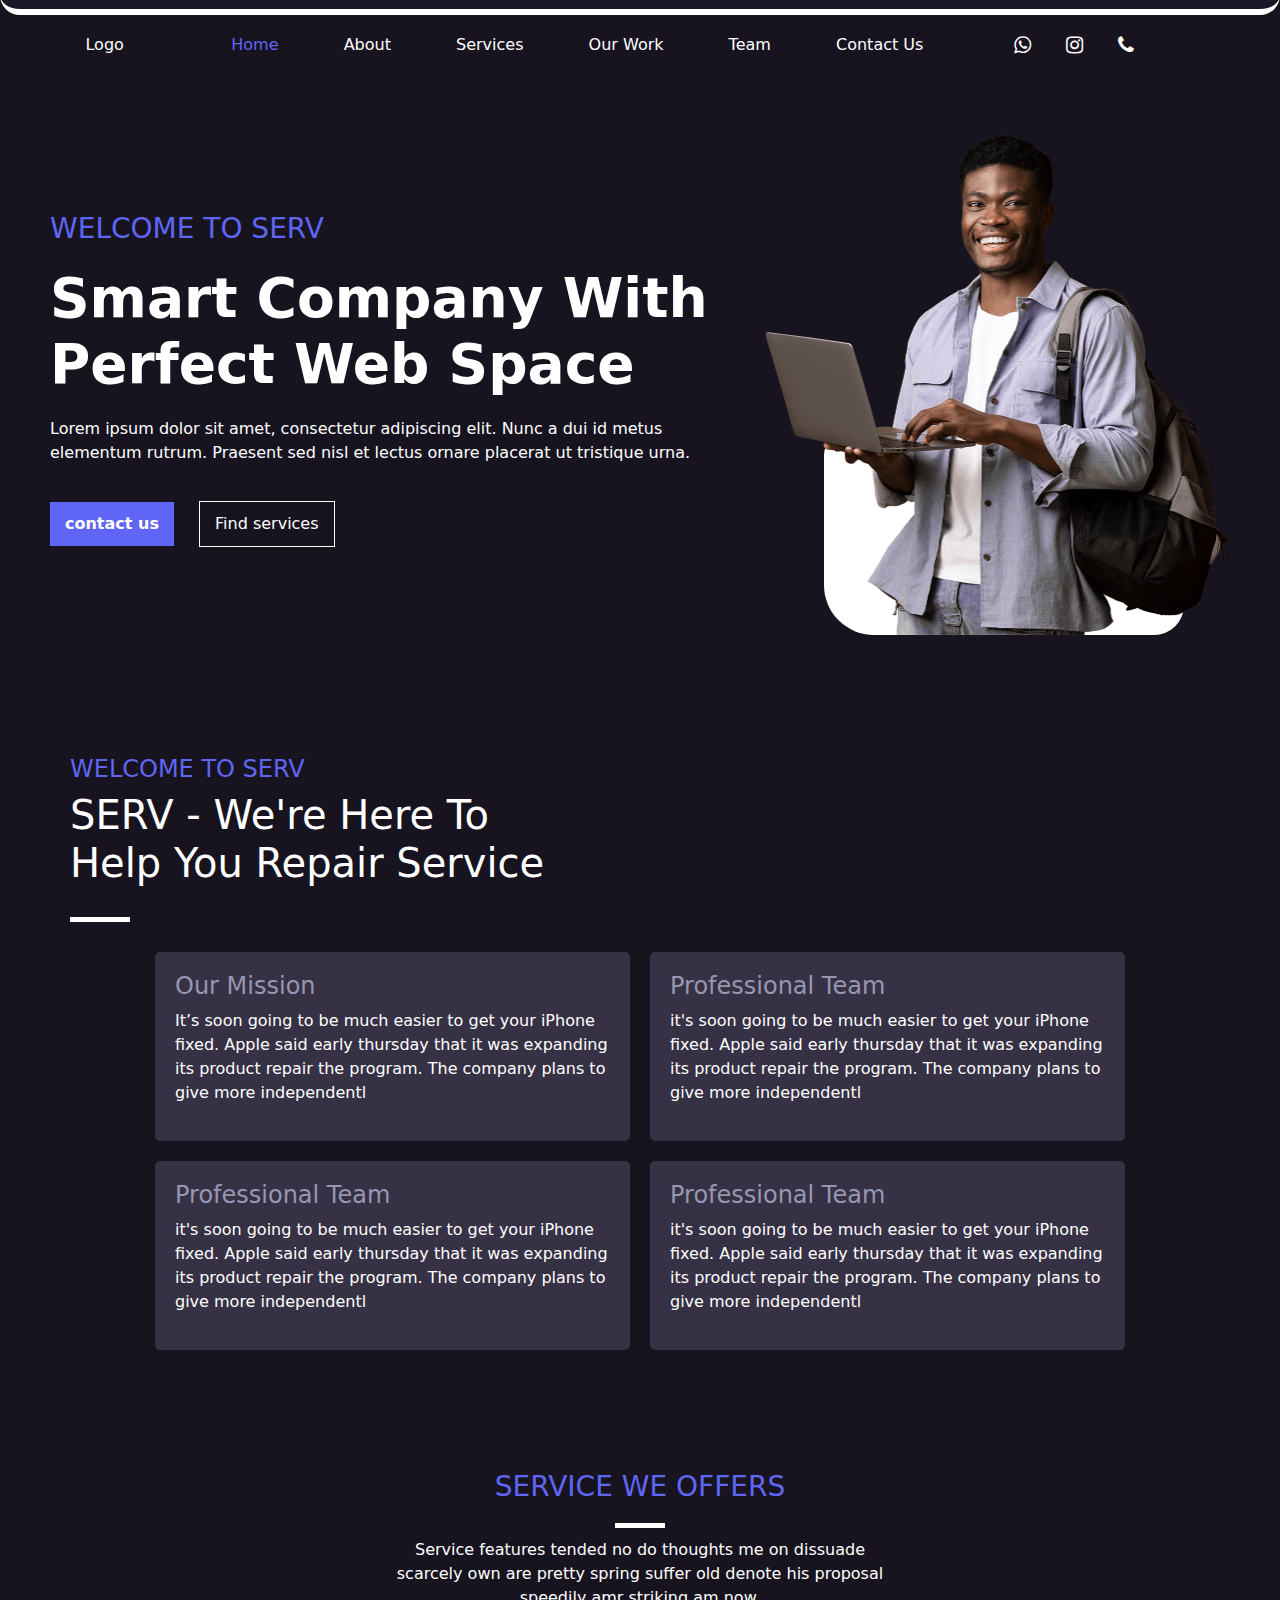
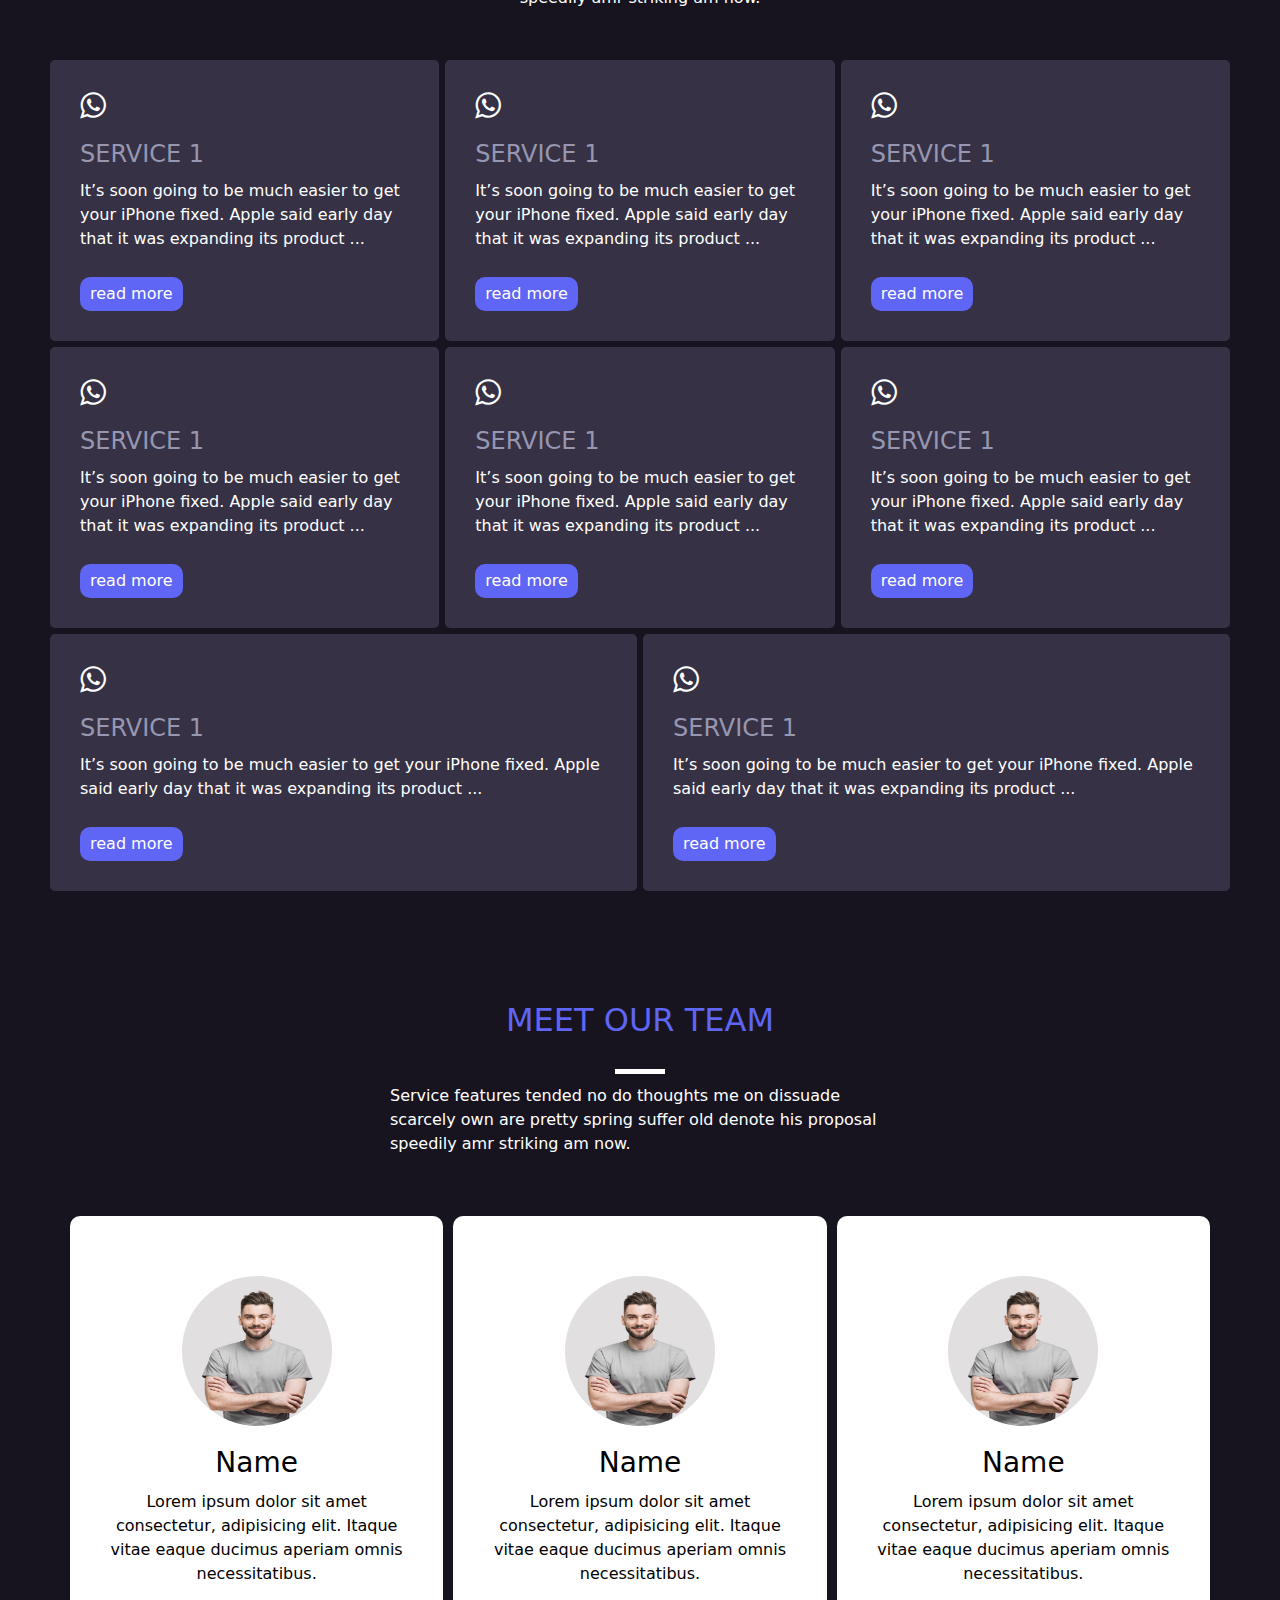
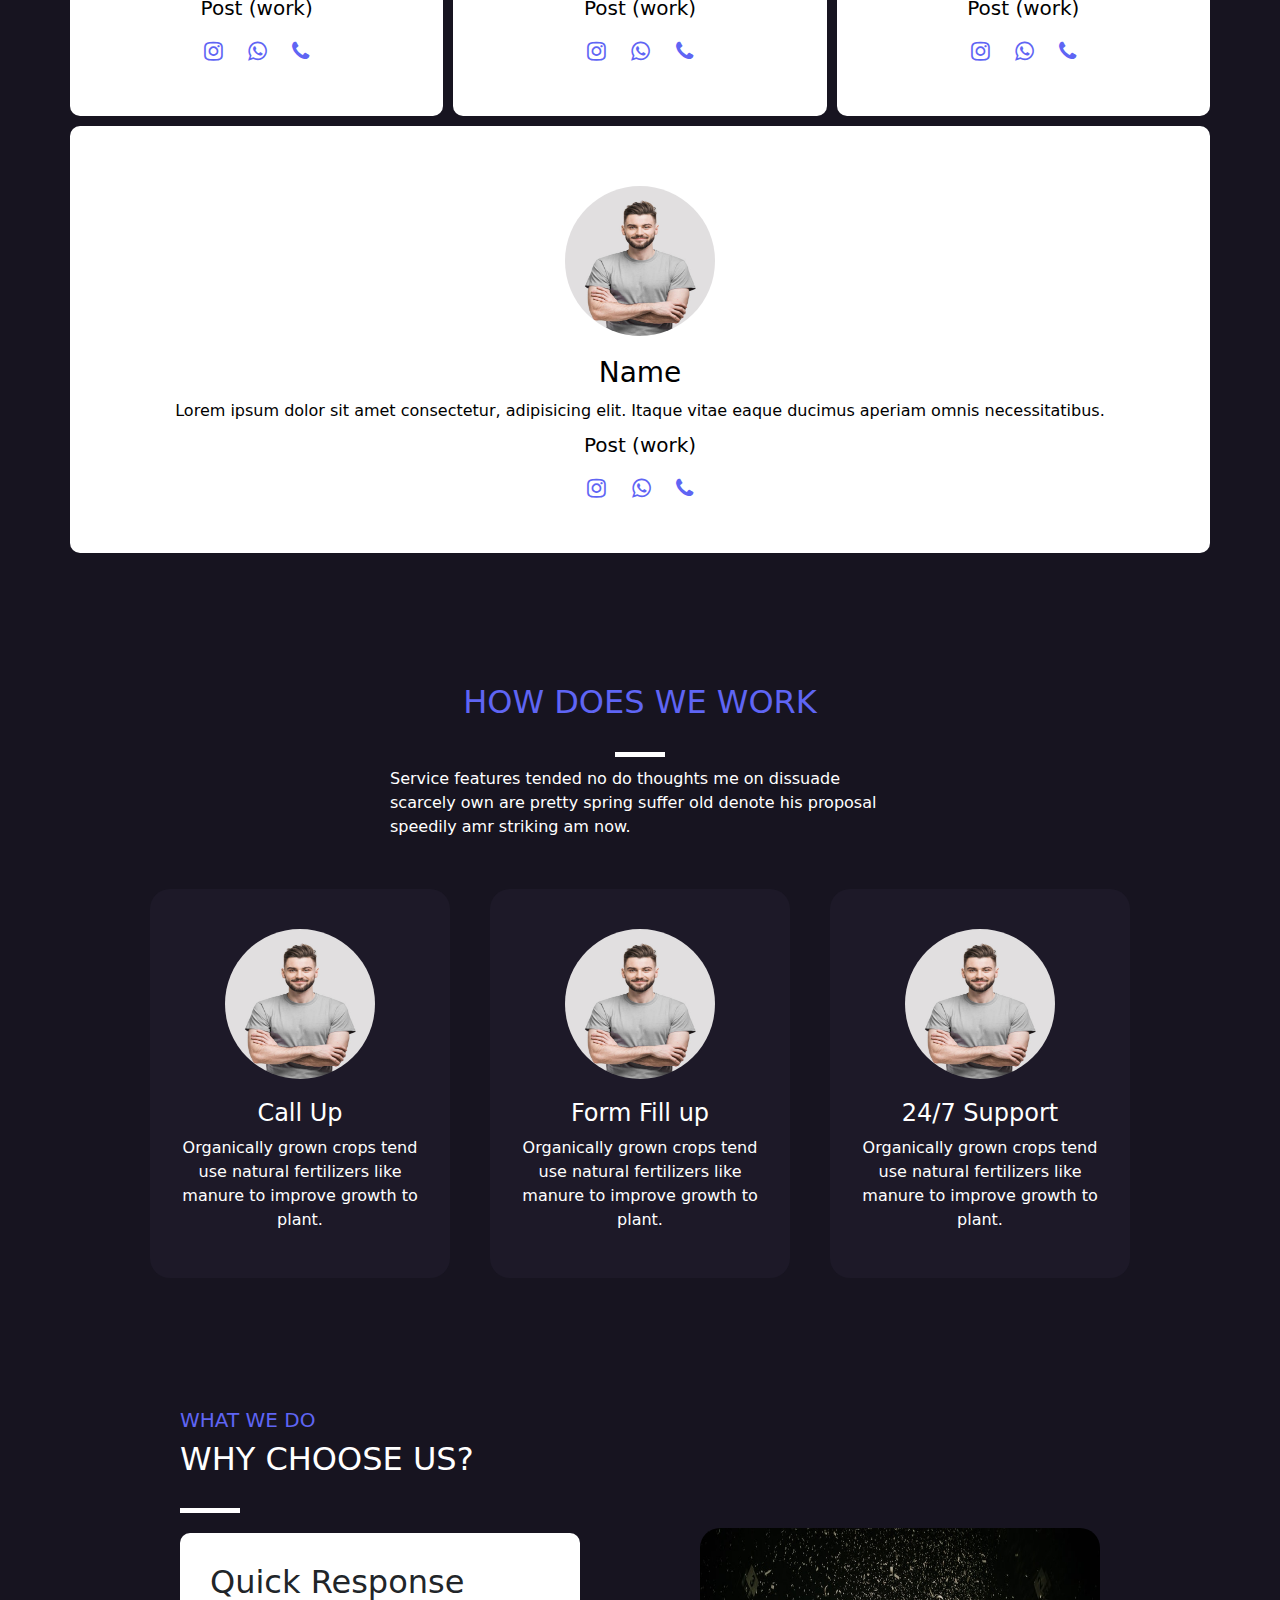
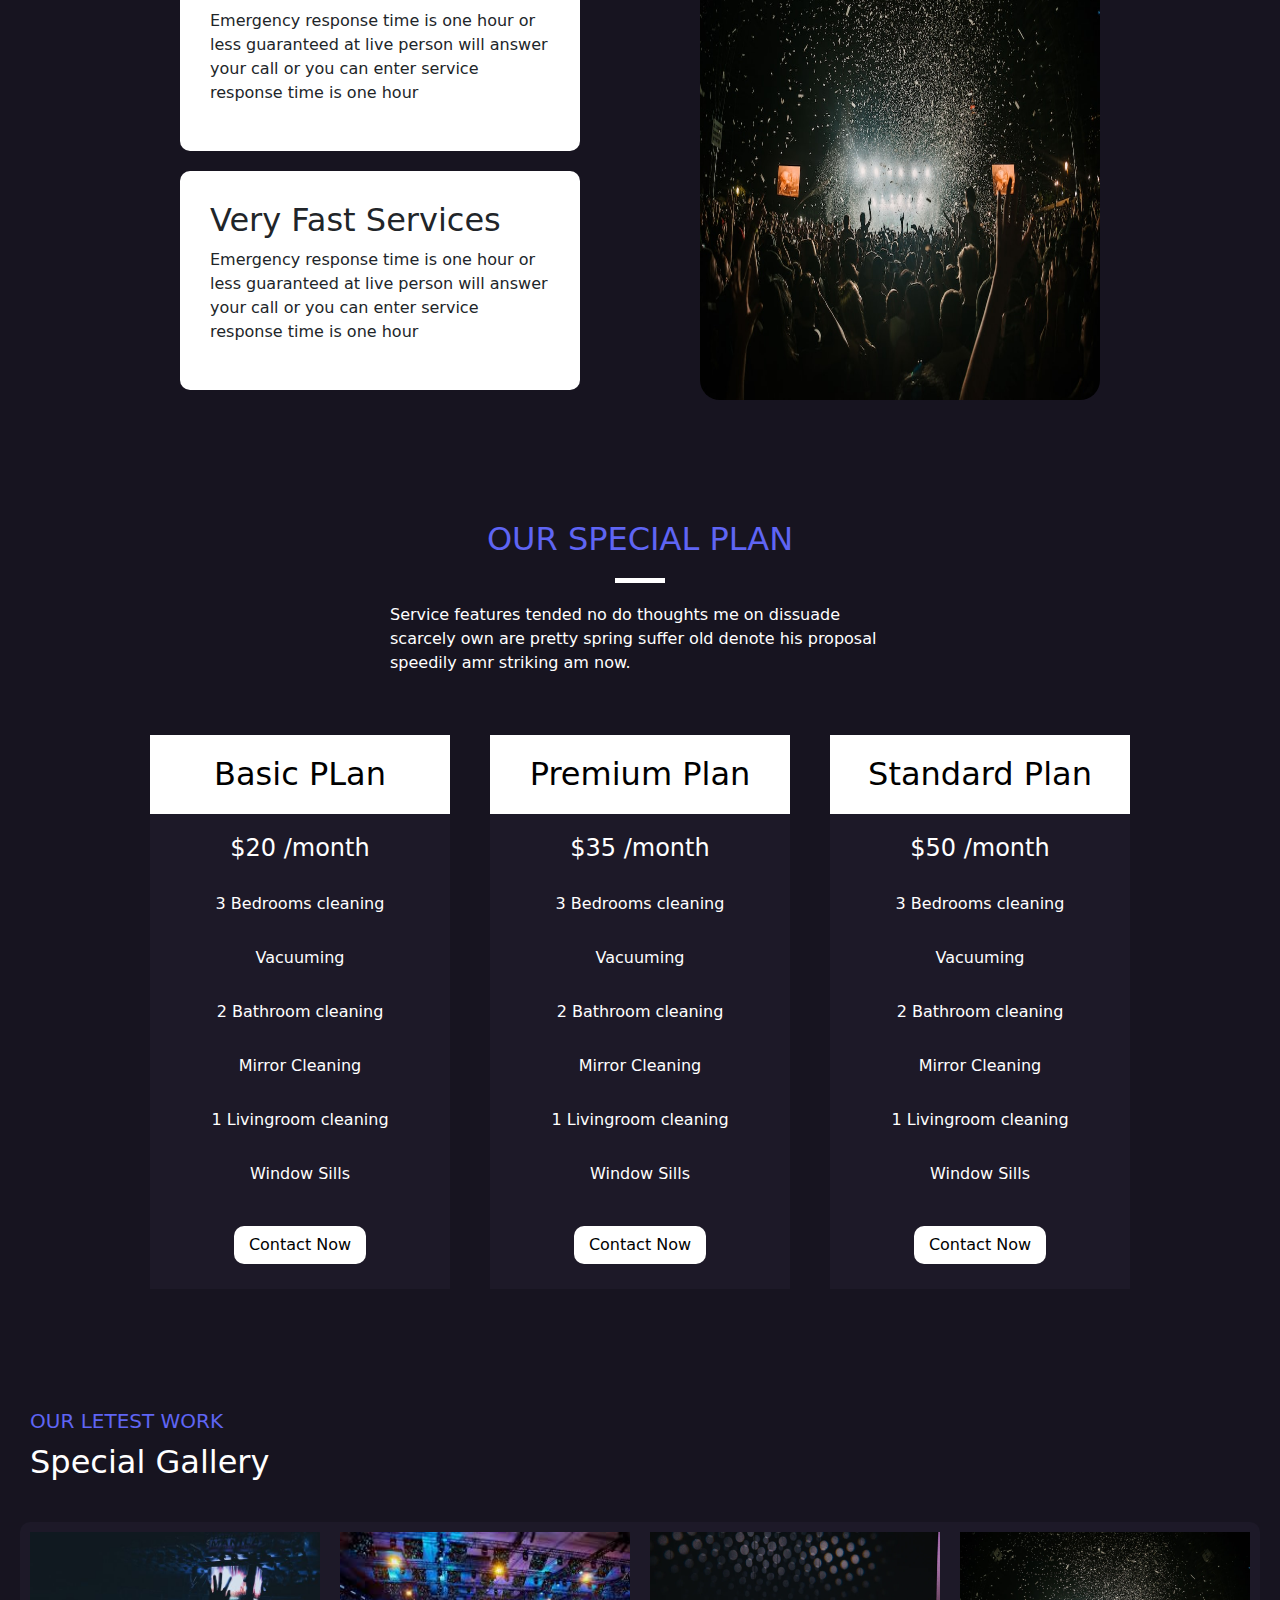
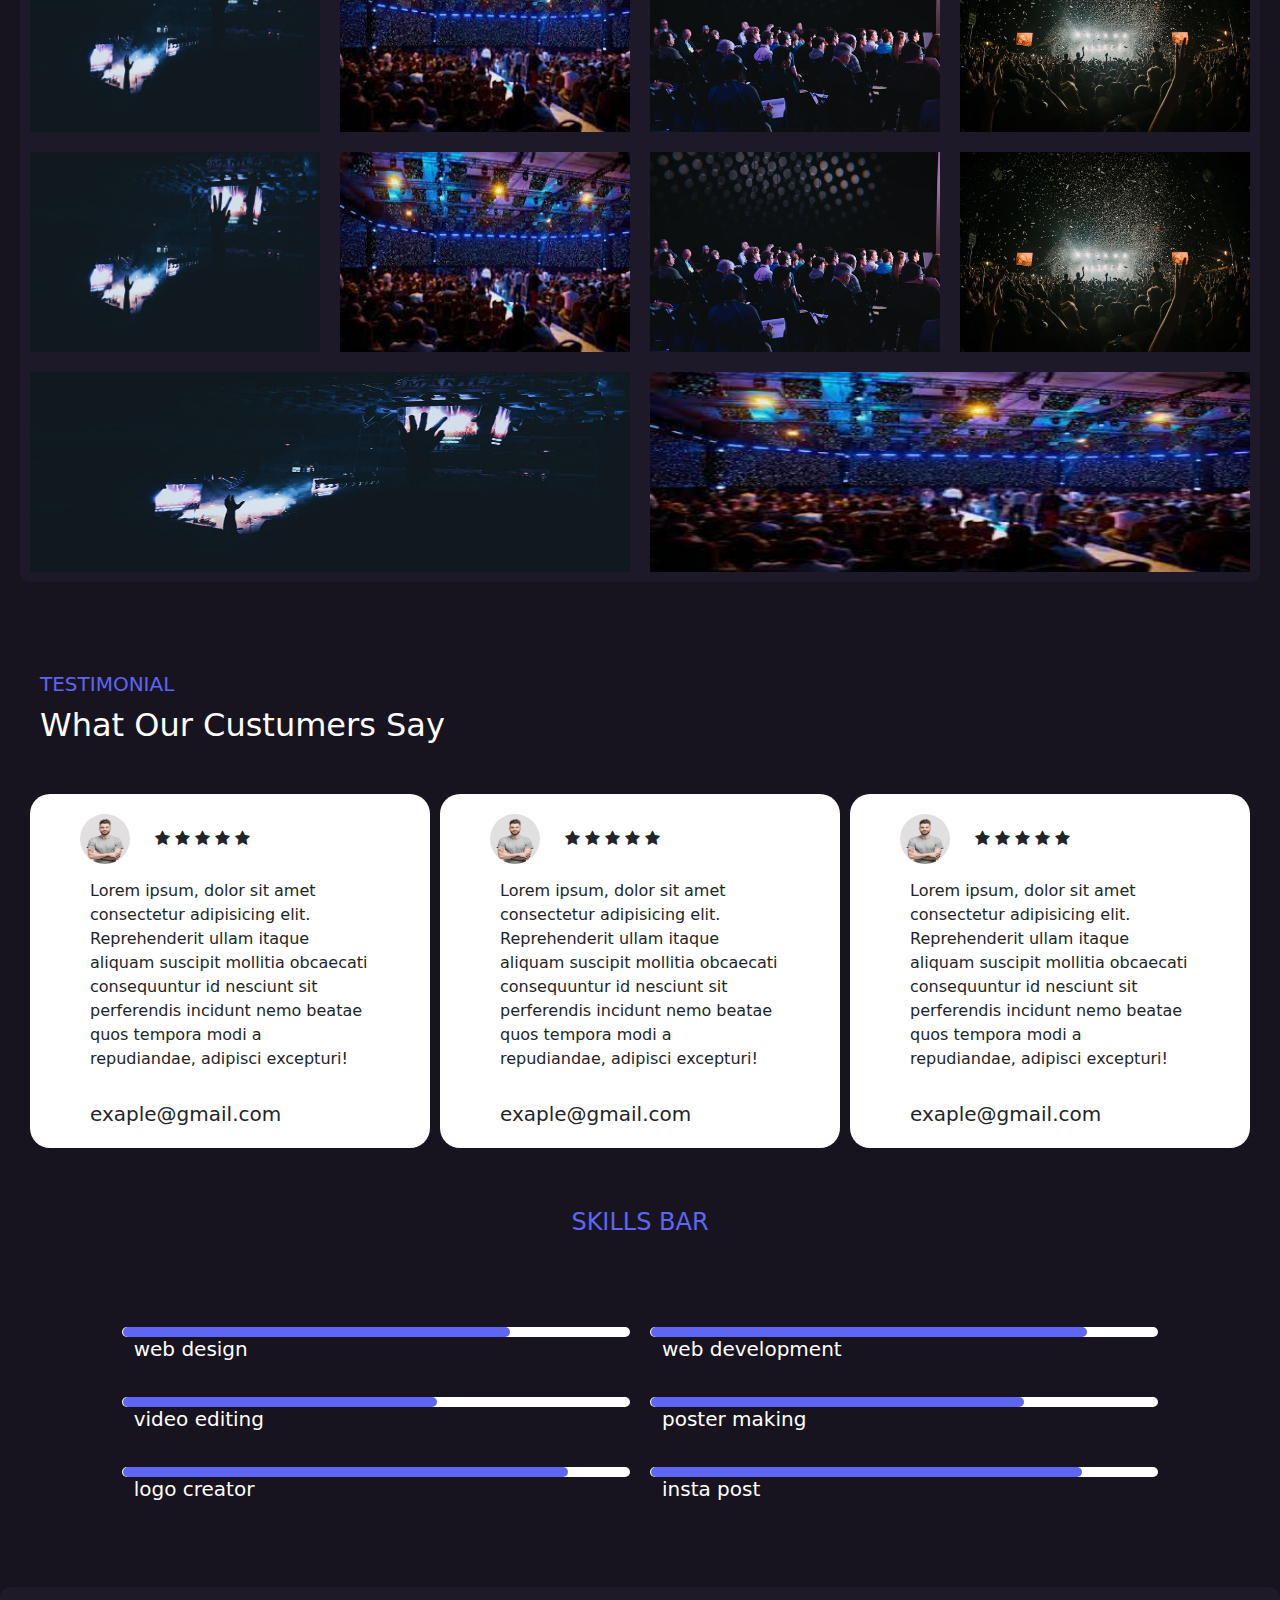
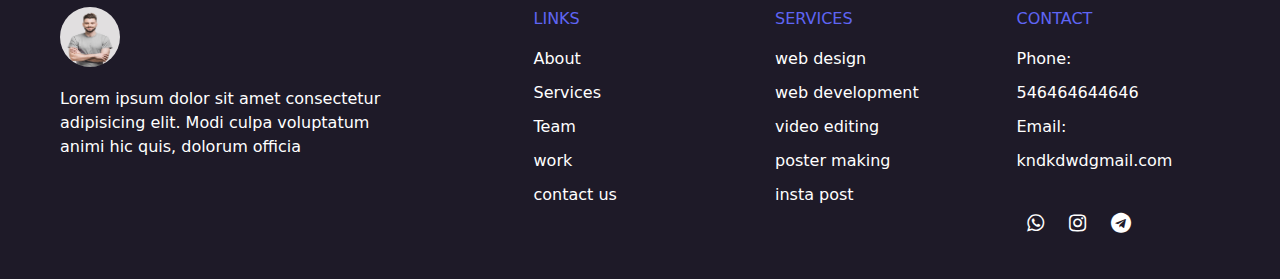
==== index.html @ c55dab66 "Add files via upload" ====
<!DOCTYPE html>
<html lang="en">

<head>
    <meta charset="UTF-8">
    <meta http-equiv="X-UA-Compatible" content="IE=edge">
    <meta name="viewport" content="width=device-width, initial-scale=1.0">
    <!-- link bootstrap , font awesome  -->
    <link href="https://cdn.jsdelivr.net/npm/bootstrap@5.0.2/dist/css/bootstrap.min.css" rel="stylesheet">
    <script src="https://kit.fontawesome.com/a076d05399.js"></script>
    <script src="https://cdn.jsdelivr.net/npm/bootstrap@5.0.2/dist/js/bootstrap.bundle.min.js"
        integrity="sha384-MrcW6ZMFYlzcLA8Nl+NtUVF0sA7MsXsP1UyJoMp4YLEuNSfAP+JcXn/tWtIaxVXM"
        crossorigin="anonymous"></script>
    <link rel="stylesheet" href="https://cdnjs.cloudflare.com/ajax/libs/font-awesome/4.7.0/css/font-awesome.min.css">
    <!-- link css -->
    <link rel="stylesheet" href="style.css">
    <script src="https://unpkg.com/scrollreveal"></script>

    <title>home</title>

</head>

<body>
    <!-- header section -->
    <div id="head">
        <!-- logo and slogon -->
        <div id="logo">
            <img src="" alt="">
            <p>Logo</p>
        </div>
        <div id="list">
            <!-- menu list section -->
            <ul>
                <li><a href="index.html" style="color: #5F65F4;">Home</a></li>
                <li><a href="about.html">About</a></li>
                <li><a href="service.html">Services</a></li>
                <li><a href="work.html">Our Work</a></li>
                <li><a href="team.html">Team</a></li>
                <li><a href="contact.html">Contact Us</a></li>
            </ul>
        </div>
        <!-- social link menu list -->
        <div id="social-link">
            <i class="fa fa-whatsapp"><a href=""></a></i>
            <i class="fa fa-instagram"><a href=""></a></i>
            <i class="fa fa-phone">
                <a href=""></a>
            </i>
            <i></i>
        </div>
        <div id="menu-btn">
            <i class="fa fa-bars" id="menu"></i>
        </div>
    </div>

    <!-- mob div header start -->
        <!-- <script src="script."></script> -->
         <div id="mob-div">
            <div id="mob-logo">
                <div>
                <img src="" alt="logo">
                <p>logo</p>
            </div>
            <div>
                <i class="fa fa-close" id="close-btn"></i>
            </div>
            </div>
            <div id="mob-social-link">
                <ul>
                    <li><a href="index.html">Home</a></li>
                    <li><a href="about.html">About</a></li>
                    <li><a href="service.html">Services</a></li>
                    <li><a href="work.html">Our Work</a></li>
                    <li><a href="team.html">Team</a></li>
                    <li><a href="contact.html">Contact Us</a></li>
                    <i class="fa fa-whatsapp"><a href=""></a></i>
                    <i class="fa fa-instagram"><a href=""></a></i>
                    <i class="fa fa-phone">
                        <a href=""></a>
                    </i>
                </ul>
            </div>
         </div>
    <!-- mob div header end -->

    <!-- header section end -->

    <!-- hero section start -->
    <div id="hero">
        <div id="hero-con">
            <h3>WELCOME TO SERV</h3>
            <h2>Smart Company With Perfect Web Space</h2>
            <p>Lorem ipsum dolor sit amet, consectetur adipiscing elit. Nunc a dui id metus elementum rutrum. Praesent
                sed nisl et lectus ornare placerat ut tristique urna.</p>

            <button id="btn1">contact us</button>
            <button id="btn2">Find services</button>
        </div>
        <div id="hero-img">
            <img src="homeper-1.png" alt="person-img" id="img-1">
            <div id="circle">

            </div>
        </div>

    </div>
    <!-- hero end -->

    <!-- about section with img -->
    <div id="ab">
        <div id="ab-con">
            <div id="ab-con-main">
                <h4>WELCOME TO SERV</h4>
                <h1>SERV - We're Here To Help You Repair Service</h1>
                <div class="bor">

                </div>
            </div>
            <div class="row m-0 d-flex justify-content-center">
                <div id="ab-con-mis" class="col-lg-5 col-12">
                    <i></i>
                    <h4>Our Mission</h4>
                    <p>
                        It’s soon going to be much easier to get your iPhone fixed. Apple said early thursday that it
                        was
                        expanding its product repair the program. The company plans to give more independentl</p>
                </div>
                <div id="ab-con-team" class="col-lg-5 col-12">
                    <i></i>
                    <h4>
                        Professional Team</h4>
                    <p>it's soon going to be much easier to get your iPhone fixed. Apple said early thursday that it was
                        expanding its product repair the program. The company plans to give more independentl</p>
                </div>

                <div id="ab-con-team" class="col-lg-5 col-12">
                    <i></i>
                    <h4>
                        Professional Team</h4>
                    <p>it's soon going to be much easier to get your iPhone fixed. Apple said early thursday that it was
                        expanding its product repair the program. The company plans to give more independentl</p>
                </div>

                <div id="ab-con-team" class="col-lg-5 col-12">
                    <i></i>
                    <h4>
                        Professional Team</h4>
                    <p>it's soon going to be much easier to get your iPhone fixed. Apple said early thursday that it was
                        expanding its product repair the program. The company plans to give more independentl</p>
                </div>


            </div>
        </div>
    </div>
    <!-- about end -->

    <!-- services section -->
    <div id="ser">
        <div id="ser-con">
            <h3>Service We Offers</h3>
            <div class="bor-2"></div>
            <p>Service features tended no do thoughts me on dissuade scarcely own are pretty spring suffer old denote
                his proposal speedily amr striking am now.</p>
        </div>
        <div id="ser-list">
            <div class="list-1 list">
                <i class="fa fa-whatsapp"></i>
                <h4>Service 1</h4>
                <p>It’s soon going to be much easier to get your iPhone fixed. Apple said early day that it was
                    expanding its product ...</p>
                <button>read more</button>
            </div>
            <div class="list-2 list">
                <i class="fa fa-whatsapp"></i>
                <h4>Service 1</h4>
                <p>It’s soon going to be much easier to get your iPhone fixed. Apple said early day that it was
                    expanding its product ...</p>
                <button>read more</button>
            </div>
            <div class="list-3 list">
                <i class="fa fa-whatsapp"></i>
                <h4>Service 1</h4>
                <p>It’s soon going to be much easier to get your iPhone fixed. Apple said early day that it was
                    expanding its product ...</p>
                <button>read more</button>
            </div>
            <div class="list-4 list">
                <i class="fa fa-whatsapp"></i>
                <h4>Service 1</h4>
                <p>It’s soon going to be much easier to get your iPhone fixed. Apple said early day that it was
                    expanding its product ...</p>
                <button>read more</button>
            </div>
            <div class="list-5 list">
                <i class="fa fa-whatsapp"></i>
                <h4>Service 1</h4>
                <p>It’s soon going to be much easier to get your iPhone fixed. Apple said early day that it was
                    expanding its product ...</p>
                <button>read more</button>
            </div>
            <div class="list-6 list">
                <i class="fa fa-whatsapp"></i>
                <h4>Service 1</h4>
                <p>It’s soon going to be much easier to get your iPhone fixed. Apple said early day that it was
                    expanding its product ...</p>
                <button>read more</button>
            </div>
            <div class="list-7 list">
                <i class="fa fa-whatsapp"></i>
                <h4>Service 1</h4>
                <p>It’s soon going to be much easier to get your iPhone fixed. Apple said early day that it was
                    expanding its product ...</p>
                <button>read more</button>
            </div>
            <div class="list-8 list">
                <i class="fa fa-whatsapp"></i>
                <h4>Service 1</h4>
                <p>It’s soon going to be much easier to get your iPhone fixed. Apple said early day that it was
                    expanding its product ...</p>
                <button>read more</button>
            </div>
        </div>
    </div>
    <!-- services section end
     -->

    <!-- team section start -->
    <div id="team-sec">
        <h2>Meet Our Team</h2>
        <div class="bor-2"></div>
        <p id="min-p">Service features tended no do thoughts me on dissuade scarcely own are pretty spring suffer old
            denote his proposal speedily amr striking am now.</p>
        <div id="team">
            <div class="team-list">
                <img src="img/per-1.jpg" alt="person-img-1" class="team-img-list">
                <h3>Name</h3>
                <p>Lorem ipsum dolor sit amet consectetur, adipisicing elit. Itaque vitae eaque ducimus aperiam omnis
                    necessitatibus.</p>
                <h5>Post (work)</h5>
                <i class="fa fa-instagram"></i>
                <i class="fa fa-whatsapp"></i>
                <i class="fa fa-phone"></i>
            </div>
            <div class="team-list">
                <img src="img/per-1.jpg" alt="person-img-2" class="team-img-list">
                <h3>Name</h3>
                <p>Lorem ipsum dolor sit amet consectetur, adipisicing elit. Itaque vitae eaque ducimus aperiam omnis
                    necessitatibus.</p>
                <h5>Post (work)</h5>
                <i class="fa fa-instagram"></i>
                <i class="fa fa-whatsapp"></i>
                <i class="fa fa-phone"></i>
            </div>
            <div class="team-list">
                <img src="img/per-1.jpg" alt="person-img-3" class="team-img-list">
                <h3>Name</h3>
                <p>Lorem ipsum dolor sit amet consectetur, adipisicing elit. Itaque vitae eaque ducimus aperiam omnis
                    necessitatibus.</p>
                <h5>Post (work)</h5>
                <i class="fa fa-instagram"></i>
                <i class="fa fa-whatsapp"></i>
                <i class="fa fa-phone"></i>
            </div>
            <div class="team-list">
                <img src="img/per-1.jpg" alt="person-img-4" class="team-img-list">
                <h3>Name</h3>
                <p>Lorem ipsum dolor sit amet consectetur, adipisicing elit. Itaque vitae eaque ducimus aperiam omnis
                    necessitatibus.</p>
                <h5>Post (work)</h5>
                <i class="fa fa-instagram"></i>
                <i class="fa fa-whatsapp"></i>
                <i class="fa fa-phone"></i>
            </div>
        </div>
    </div>
    <!-- team section end
     -->

    <!-- work process -->
    <div id="work-sec">
        <h2>How Does We Work</h2>
        <div class="bor-2"></div>
        <p id="min-p-s">Service features tended no do thoughts me on dissuade scarcely own are pretty spring suffer old
            denote his proposal speedily amr striking am now.</p>
        <div id="work">
            <div class="work-list">
                <img src="img/per-1.jpg" alt="work-img-1" class="work-img">
                <h4>Call Up</h4>
                <p>Organically grown crops tend use natural fertilizers like manure to improve growth to plant.</p>
            </div>
            <div class="work-list">
                <img src="img/per-1.jpg" alt="work-img-2" class="work-img">
                <h4>Form Fill up</h4>
                <p>Organically grown crops tend use natural fertilizers like manure to improve growth to plant.</p>
            </div>
            <div class="work-list">
                <img src="img/per-1.jpg" alt="work-img-3" class="work-img">
                <h4>24/7 Support</h4>
                <p>Organically grown crops tend use natural fertilizers like manure to improve growth to plant.</p>
            </div>
        </div>
    </div>
    <!-- work process end -->

    <!-- why choose us section start -->
    <div id="wcu-sec">
        <div id="wcu-con">
            <h5>WHAT WE DO</h5>
            <h2 id="h2-wcu">WHY CHOOSE US?</h2>
            <div class="bor"></div>
            <div class="wcu-inner-con">
                <h2>Quick Response</h2>
                <p>Emergency response time is one hour or less guaranteed at live person will answer your call or you
                    can enter service response time is one hour</p>
            </div>
            <div class="wcu-inner-con">
                <h2>Very Fast Services</h2>
                <p>Emergency response time is one hour or less guaranteed at live person will answer your call or you
                    can enter service response time is one hour</p>
            </div>

        </div>
        <div id="wcu-img">

        </div>
    </div>
    <!-- why choose us section end -->

    <!-- our special plan start-->
    <div id="plan-sec">
        <h2 id="plan-h2">Our Special Plan</h2>
        <div class="bor-2"></div>
        <p id="plan-p">Service features tended no do thoughts me on dissuade scarcely own are pretty spring suffer old
            denote his proposal speedily amr striking am now.</p>
        <div id="plan">
            <div class="plan-list">
                <h2>Basic PLan</h2>
                <h4>$20 /month</h4>
                <p> 3 Bedrooms cleaning </p>
                <p>Vacuuming </p>
                <p> 2 Bathroom cleaning </p>
                <p>Mirror Cleaning </p>
                <p>1 Livingroom cleaning </p>
                <p>Window Sills </p>
                <button>Contact Now</button>
            </div>
            <div class="plan-list">
                <h2>Premium Plan</h2>
                <h4>$35 /month</h4>
                <p> 3 Bedrooms cleaning </p>
                <p>Vacuuming </p>
                <p> 2 Bathroom cleaning </p>
                <p>Mirror Cleaning </p>
                <p>1 Livingroom cleaning </p>
                <p>Window Sills </p>
                <button>Contact Now</button>
            </div>
            <div class="plan-list">
                <h2>Standard Plan</h2>
                <h4>$50 /month</h4>
                <p> 3 Bedrooms cleaning </p>
                <p>Vacuuming </p>
                <p> 2 Bathroom cleaning </p>
                <p>Mirror Cleaning </p>
                <p>1 Livingroom cleaning </p>
                <p>Window Sills </p>
                <button>Contact Now</button>
            </div>
        </div>
    </div>
    <!-- our special plan end -->

    <!-- our gallery section start-->
    <div id="gal-sec">
        <h5 id="gal-h5">Our Letest Work</h5>
        <h2>Special Gallery</h2>
        <div id="scroll-div">
            <div class="img-list-gallery img-list-gallery-1"></div>
            <div class="img-list-gallery img-list-gallery-2"></div>
            <div class="img-list-gallery img-list-gallery-3"></div>
            <div class="img-list-gallery img-list-gallery-4"></div>
            <div class="img-list-gallery img-list-gallery-5"></div>
            <div class="img-list-gallery img-list-gallery-6"></div>
            <div class="img-list-gallery img-list-gallery-7"></div>
            <div class="img-list-gallery img-list-gallery-8"></div>
            <div class="img-list-gallery img-list-gallery-9"></div>
            <div class="img-list-gallery img-list-gallery-10"></div>


        </div>
    </div>
    <!-- our gallery section end-->

    <!-- custumer reviews section start-->
    <div id="cus-rev">
        <h5 id="cus-rev-h5">Testimonial</h5>
        <h2 id="cus-rev-h2">What Our Custumers Say</h2>
        <div id="cus-rev-inner">
            <div class="rev-list">
                <div class="div-1-rev">
                    <img src="img/per-1.jpg" alt="person-img" class="rev-img">
                    <i class="fa fa-star"></i>
                    <i class="fa fa-star"></i>
                    <i class="fa fa-star"></i>
                    <i class="fa fa-star"></i>
                    <i class="fa fa-star"></i>

                </div>
                <div class="div-2-rev-con">
                    <p>Lorem ipsum, dolor sit amet consectetur adipisicing elit. Reprehenderit ullam itaque aliquam
                        suscipit mollitia obcaecati consequuntur id nesciunt sit perferendis incidunt nemo beatae quos
                        tempora modi a repudiandae, adipisci excepturi!</p>
                </div>
                <div class="div-3-rev-mail">
                    <i class="fa fa-mail"></i>
                    <h5>exaple@gmail.com</h5>
                </div>
            </div>

            <div class="rev-list">
                <div class="div-1-rev">
                    <img src="img/per-1.jpg" alt="person-img" class="rev-img">
                    <i class="fa fa-star"></i>
                    <i class="fa fa-star"></i>
                    <i class="fa fa-star"></i>
                    <i class="fa fa-star"></i>
                    <i class="fa fa-star"></i>

                </div>
                <div class="div-2-rev-con">
                    <p>Lorem ipsum, dolor sit amet consectetur adipisicing elit. Reprehenderit ullam itaque aliquam
                        suscipit mollitia obcaecati consequuntur id nesciunt sit perferendis incidunt nemo beatae quos
                        tempora modi a repudiandae, adipisci excepturi!</p>
                </div>
                <div class="div-3-rev-mail">
                    <i class="fa fa-mail"></i>
                    <h5>exaple@gmail.com</h5>
                </div>
            </div>

            <div class="rev-list">
                <div class="div-1-rev">
                    <img src="img/per-1.jpg" alt="person-img" class="rev-img">
                    <i class="fa fa-star"></i>
                    <i class="fa fa-star"></i>
                    <i class="fa fa-star"></i>
                    <i class="fa fa-star"></i>
                    <i class="fa fa-star"></i>

                </div>
                <div class="div-2-rev-con">
                    <p>Lorem ipsum, dolor sit amet consectetur adipisicing elit. Reprehenderit ullam itaque aliquam
                        suscipit mollitia obcaecati consequuntur id nesciunt sit perferendis incidunt nemo beatae quos
                        tempora modi a repudiandae, adipisci excepturi!</p>
                </div>
                <div class="div-3-rev-mail">
                    <i class="fa fa-mail"></i>
                    <h5>exaple@gmail.com</h5>
                </div>
            </div>
        </div>
    </div>
    <!-- custumer reviews section end-->

    <!-- skills list section start -->
    <div id="skills-sec">
        <h4>Skills bar</h4>
        <!-- <div class="bor-2"></div> -->
        <div class="row" id="skills">
            <div class="col-lg-5 col-12 outer-skills">
                <div id="inner-skills-1">
                </div>
                <div>
                    <h5>web design</h5>
                </div>
            </div>
            <div class="col-lg-5 col-12  outer-skills">
                <div id="inner-skills-2"></div>
                <div>
                    <h5>web development</h5>
                </div>
            </div>
            <div class="col-lg-5 col-12  outer-skills">
                <div id="inner-skills-3"></div>
                <div>
                    <h5>video editing</h5>
                </div>
            </div>
            <div class="col-lg-5 col-12  outer-skills">
                <div id="inner-skills-4"></div>
                <div>
                    <h5>poster making</h5>
                </div>
            </div>
            <div class="col-lg-5 col-12  outer-skills">
                <div id="inner-skills-5"></div>
                <div>
                    <h5>logo creator</h5>
                </div>
            </div>
            <div class="col-lg-5 col-12  outer-skills">
                <div id="inner-skills-6"></div>
                <div>
                    <h5>insta post</h5>
                </div>
            </div>

        </div>
    </div>
    <!-- skills list section end -->


    <!-- footer -->
       <div id="footer-sec">
        <div id="footer-img">
            <img src="img/per-1.jpg" alt="" id="footer-img">
            <p>Lorem ipsum dolor sit amet consectetur adipisicing elit. Modi culpa voluptatum animi hic quis, dolorum officia</p>
        </div>
        <div class="footer-link" id="footer-1">
            
            <ul>
                <p>Links</p>
                <li>About</li>
                <li>Services</li>
                <li>Team</li>
                <li>work</li>
                <li>contact us</li>
            </ul>
        </div>
        <div class="footer-link" id="footer-2">
           
            <ul>
                <p>services</p>
                <li>web design</li>
                <li>web development</li>
                <li>video editing</li>
                <li>poster making</li>
                <li>insta post</li>
            </ul>
        </div>
        <div class="footer-link" id="footer-3">
           
            <ul>
                <p>contact</p>
                <li>Phone:</li>
                <li>546464644646</li>
                <li>Email:</li>
                <li>kndkdwdgmail.com</li>
                <i class="fa fa-whatsapp"></i>
                <i class="fa fa-instagram"></i>
                <i class="fa fa-telegram"></i>
            </ul>
         

        </div>

       </div>
    <!-- fopter end -->

     <script src="script.js"></script>
     <script>
        ScrollReveal({ reset: false ,
                      distance: '30px',
                      duration: 2500,
                      delay :400,
        });
        ScrollReveal().reveal('#hero-con h3 ,#btn1, #btn2 ,#ab-con-main,.list-1,.list-5,#team-sec h2,.work-inner-con,#plan-h2,.img-list-gallery-1,.img-list-gallery-5,.img-list-gallery-9,#cus-rev-h2,#footer-img',{ delay: 200 , origin: 'left'});
       
        ScrollReveal().reveal('#hero-img,#ab-con-team,.list-2,.list-6,.bor-2,#work-sec h2,#min-p-s,#wcu-con h5,#plan-p,#gal-h5,.img-list-gallery-2,.img-list-gallery-6,.img-list-gallery-10,.rev-list,#skills-sec h4,#footer-1', { delay: 500 ,origin: 'top'});
       
        ScrollReveal().reveal('#hero-con h2, #hero-con p,#ab-con-mis,.list-3,.list-7,#min-p,#h2-wcu,.img-list-gallery-3,.img-list-gallery-7,#cus-rev-h5,#footer-2', { delay: 500 ,origin: 'right'});
       
        ScrollReveal().reveal('#ser-con,.list-4,.list-8,.team-list,.work-list,#wcu-img,.plan-list,.img-list-gallery-4,.img-list-gallery-8,.outer-skills,#footer-3', { delay: 500 ,origin: 'bottom'});
       </script>
</body>

</html>
---- style.css ----
*{
    list-style-type: none;
    text-decoration: none;
}
body{
    margin: 0;
    padding: 0;
    background-color: #171420;
    position: relative;
}
#head{
    display: flex;
    flex-direction: row;
    justify-content: space-evenly;
    padding: 30px 10px;
    align-items: center;
    /* background-color: black; */
    color: white;
}
#logo{
    display: flex;
    flex-direction: row;
    margin-left: 30px;
    align-items: center;
    /* font-size: 18px; */
}
#logo p{
    margin-bottom: 0px;
}
#list ul{
    margin-bottom: 0px;
}
#list ul li{
    display: inline;
    margin: 0px 30px;
    list-style-type: none;
    /* font-size: 18px; */
}
#menu{
    display: inline;
}
#list ul li a{
    text-decoration: none;
    color: white;
}
#list ul li a:hover{
    color: #5F65F4;
    cursor: pointer;
}

#social-link i{
    color: white;
    margin: 0px 15px;
    font-size: 20px;
}
#social-link i:hover{
    color: #5F65F4;
    cursor: pointer;
}
#menu-btn i{
    color: white;
    font-size: 18px;
    display: none;
}
#menu-btn i:hover{
    color: #5F65F4;
    cursor: pointer;
}
#mob-div{
    background-color: #1b1728;
    color: white;
     text-align: center;
    margin-top: -600px;
    margin-bottom: 100px;
    transition: all 2s;
    padding: 20px 30px;
    border-radius:  0 0 20px 20px;
    border-bottom: 6px solid white;
}
#mob-logo{
    display: flex;
    flex-direction: row;
    flex-wrap: nowrap;
    color: white;
    justify-content: space-between;
    padding: 30px auto;
}
#close-btn{
    color: white;
    font-size: 20px;
}
#mob-logo img{
    margin: 0px 20px;
}
#mob-social-link{
  
}
#mob-social-link ul{
    margin: 0px;
    padding: 0px;
}
#mob-social-link ul li{
    margin: 30px auto;
}
#mob-social-link ul li a{
    color: white;
    text-decoration: none;
    /* margin: 10px; */
    padding: 10px 20px;
}
#mob-social-link ul li a:hover{
    background-color: white;
    color: #5F65F4;
    border-radius: 10px;
}
#mob-social-link ul i{
    margin: 20px;
    font-size: 20px;
}
#mob-social-link ul i:hover{
    color: #5F65F4;
}

/* mob head css start */

/* mob head css end */

/* hero section css */
#hero{
    display: flex;
    flex-direction: row;
    align-items: center;
    padding: 20px 200px;
   
}

#hero-con{
    color: white;
}
#hero-con h3{
    color: #5F65F4;
    text-transform: uppercase;
}
/* hero content heading */
#hero-con h2{
    font-size: 55px;
    font-weight: 700;
   margin:20px 0px;
}

#hero-con #btn1{
    border: none;
    padding: 10px 15px;
    background-color: #5F65F4;
    margin: 20px auto;
    color: white;
    font-weight: 600;
}
#hero-con #btn2{
    border: 1px solid white;
    padding: 10px 15px;
    background-color: transparent;
    margin: 20px 20px;
    color: white;

}

/* hero img section */
#img-1{
    height: 500px;
    margin-left: 30px;
}
#circle{
    height: 200px;
    width: 360px;
    z-index:3;
    background-color: white;
    margin: -200px 10px 10px 89px;
    border-radius: 20px 40px 30px 50px;
}

/* about section css start */
 #ab{
    display: flex;
    flex-direction: row;
    padding: 20px 200px;
    margin-top: 30px;
 }
 #ab-img{
    margin: 20px;
 }
 #ab-img #img-2{
    height: 500px;
    width: 500px;
    /* background: url('img/main-bg-2.jpeg'); */
 }
 
 #ab-con{
    display: flex;
    flex-direction: column;
    margin: 20px
 }
 #ab-con-main h4{
    color: #5F65F4;
    margin-top: 20px;
    text-transform: uppercase;

    /* margin: 10px; */
 }
 #ab-con-main h1{
    color: white;
    width:500px;
 }
 /* border uder the h6 tag */
 .bor{
    height: 5px;
    width: 60px;
    background-color: white;
    margin: 30px 0px 20px 0px;
 }
 #ab-con-mis{
  margin: 10px;
  color: white;
  padding: 20px;
  background-color: #443e55b1;
 }
 #ab-con-team
 {
    margin: 10px;
    color: white;
    padding: 20px;
    background-color: #443e55b1;
 }
 .col-lg-5 h4{
    color: #9797b1;
 }
 .col-lg-5{
    border-radius: 5px;
 }
 .col-lg-5:hover{
    border: 2px solid #5F65F4;

 }
/* about section end */

#ser{
    margin-top: 40px;
    padding: 30px 50px;
}
#ser-con{
    text-align: center;
    color: white;
}
.bor-2{
    height: 5px;
    width: 50px;
    background-color: white;
    display: block;
    margin: 20px auto 10px auto;
}
#ser-con h3{
    color: #5F65F4;
    text-transform: uppercase;
    margin-bottom: 5px;
}
#ser-con p{
    width: 500px;
    display: block;
    margin: 5px auto;
}
#ser-list{
    display: flex;
    flex-wrap: wrap;
    gap: 6px;
    margin-top: 50px;
    
}
.list{
    background-color: #443e55b1;
    padding: 30px;
    color: white;
    border-radius: 5px;

}
.list:hover{
    background-color: #534c67f1;
    cursor: pointer;
    box-shadow: 1px 1px 2px 1px rgba(168, 168, 168, 0.637);

}
.list button:hover{
    background-color: #9c9eeae6;

}
.list h4{
    color: #9797b1;
    text-transform: uppercase;
    margin: 10px auto;
}
.list i{
    font-size: 30px;
    margin-bottom: 10px;
}
.list-1{
    flex: 1 0 300px;
}
.list-2{
    flex: 1 0 300px;
}
.list-3{
    flex: 1 0 300px;
}
.list-4{
    flex: 1 0 300px;
}
.list-5{
    flex: 1 0 300px;
}
.list-6{
    flex: 1 0 300px;
}
.list-7{
    flex: 1 0 300px;
}
.list-8{
    flex: 1 0 300px;
}



.list button{
    padding: 5px 10px;
    background-color: #5F65F4;
    border: none;
    color: white;
    border-radius: 10px;
    margin-top: 10px;
}

/* team section css start  */
#team-sec{
    margin-top: 60px;
    padding: 20px;
}
#team-sec #min-p{
    width: 500px;
    display: block;
    color: white;
    margin: 5px auto;
}
#team-sec h2{
    margin-bottom: 30px;
    color: #5F65F4;
    text-transform: uppercase;
    text-align: center;
}
#team {
     display: flex;
     gap: 10px;
     padding: 30px 50px;
     flex-wrap:wrap ;
     margin-top: 30px;
     justify-content: center;
}
.team-list
{
    flex: 1 0 300px;
    background-color: white;
    padding: 50px 30px;
    border-radius: 10px;
    color: black;
    display: block;
    margin: auto;
    text-align: center;
}
.team-list:hover{
    border: 2px solid #5F65F4;
}
.team-list i{
    font-size: 22px;
    margin: 10px 10px 2px 10px;
    text-align: center;
    color: #5F65F4;
    font-weight: 300;
}
.team-list i:hover{
    color: black;
}
.team-list h3 , .team-list p ,.team-list h5{
    text-align: center;
    margin-bottom: 10px;
}
.team-img-list{
    height: 150px;
    width: 150px;
    border-radius: 80px;
    margin: 10px auto 20px auto;
    display: block;
}
/* team section css end  */

/* work section css start */
#work-sec{
    margin-top: 60px;
    padding: 20px;
}
#work{
    display: flex;
    flex-wrap: wrap;
    justify-content: center;
    align-items: center;
    margin-top: 40px;
}
.work-list{
    width: 300px;
    padding: 30px;
    background-color: #352f4737;
    border-radius: 20px;
    color: white;
    margin: 10px 20px;
}
.work-list:hover{
    border: 2px solid #5F65F4;

}
#work-sec #min-p-s{
    width: 500px;
    display: block;
    color: white;
    margin: 5px auto;
}
#work-sec h2{
    margin-bottom: 30px;
    color: #5F65F4;
    text-transform: uppercase;
    text-align: center;

}
#work h4,#work p{
    text-align: center;
}
.work-img{
    height: 150px;
    width: 150px;
    border-radius: 80px;
    margin: 10px auto 20px auto;
    display: block;
}
/* work section css end */


/* wcu section start */
#wcu-sec{
    display: flex;
    flex-direction: row;
    flex-wrap: nowrap;
    justify-content: center;
    margin-top: 60px;
    padding: 10px 100px;
}
.wcu-inner-con{
    background-color: white;
    border-radius: 10px;
    padding: 30px;
    width: 400px;
    margin-top: 20px;
}

#wcu-con{
    margin: 20px 60px;
}
#wcu-con h5{
    color: #5F65F4;
}
#wcu-con #h2-wcu{
    color: white;
}
#wcu-img{
    background: url('img/main-bg-4.jpeg');
    background-size: 100% 100%;
    background-repeat: no-repeat;
    width: 400px;
    height: auto;
    margin: 140px 60px 10px 60px;
    border-radius: 20px;
    /* margin-right: 40px; */
}
/* wcu section end */

/* our plan secrion css start */
#plan-sec{
    margin-top: 60px;
    padding: 30px;
}
#plan-h2{
    color: #5F65F4;
    text-transform: uppercase;
    margin-bottom: 10px;
    text-align: center;
}
#plan-p{
    width: 500px;
    color: white;
    display: block;
    margin: 20px auto;
}
#plan{
    display: flex;
    flex-direction: row;
    flex-wrap: nowrap;
    justify-content: center;
    margin-top: 30px;
}
.plan-list{
    /* background-color: rgba(255, 255, 255, 0.945); */
    background-color: #352f4737;
    width:300px;
    margin: 30px 20px;
    height: fit-content;
    padding-bottom: 20px;
}
.plan-list h2{
    background-color: #ffffff;
    color: black;
    padding: 20px 10px;
    text-align: center;
}
.plan-list h4{
    text-align: center;
    color: white;
    margin-top: 20px;
}

.plan-list p{
    color: white;
    margin-top: 30px;
    text-align: center;
}
.plan-list button{
    background-color: white;
    padding: 7px 15px;
    border: none;
    border-radius: 10px;
    display: block;
    margin: 40px auto 5px auto;
}
/* our plan secrion css end */


/* gallery css start */
#gal-sec{
    margin-top: 30px;
    padding: 20px;
    color: white;
}
#gal-h5{
    color: #5F65F4;
    text-transform: uppercase;
    margin: 10px ;
    /* padding: 10px 100px; */

}
#gal-sec h2{
    margin: 10px;
}
#scroll-div{
    margin-top: 40px;
    display: flex;
    flex-wrap: wrap;
    justify-content: center;
    background-color: #352f4737;
    border-radius: 10px;
    /* box-shadow: 1px 1px 1px 2px #302a41; */
}

.img-list-gallery{
    flex: 1 0 250px;
    height: 200px;
    gap: 10px;
    margin: 10px;
}
.img-list-gallery-1{
    background: url('img/main-bg-5.jpg');
    background-repeat: no-repeat;
    background-size: 100% 100%;
}
.img-list-gallery-2{
    background: url('img/main-bg-2.jpeg');
    background-repeat: no-repeat;
    background-size: 100% 100%;
}
.img-list-gallery-3{
    background: url('img/main-bg-3.png');
    background-repeat: no-repeat;
    background-size: 100% 100%;
}
.img-list-gallery-4{
    background: url('img/main-bg-4.jpeg');
    background-repeat: no-repeat;
    background-size: 100% 100%;
}
.img-list-gallery-5{
    background: url('img/main-bg-5.jpg');
    background-repeat: no-repeat;
    background-size: 100% 100%;
}
.img-list-gallery-6{
    background: url('img/main-bg-2.jpeg');
    background-repeat: no-repeat;
    background-size: 100% 100%;
}
.img-list-gallery-7{
    background: url('img/main-bg-3.png');
    background-repeat: no-repeat;
    background-size: 100% 100%;
}
.img-list-gallery-8{
    background: url('img/main-bg-4.jpeg');
    background-repeat: no-repeat;
    background-size: 100% 100%;
}
.img-list-gallery-9{
    background: url('img/main-bg-5.jpg');
    background-repeat: no-repeat;
    background-size: 100% 100%;
}
.img-list-gallery-10{
    background: url('img/main-bg-2.jpeg');
    background-repeat: no-repeat;
    background-size: 100% 100%;
}

/* gallery css end */

/* about us testimonial sec start */
#cus-rev{
    margin-top: 30px;
    padding: 30px;
}
#cus-rev-h5{
  color: #5F65F4;
  text-transform: uppercase;
  margin: 10px;
}
#cus-rev-h2{
    color: white;
    margin: 10px;
}
#cus-rev-inner{
    display: flex;
    flex-wrap: wrap;
    gap: 10px;
    margin-top: 50px;
}
.rev-list{
    background-color: white;
    padding: 20px 30px;
    border-radius: 20px;
    flex: 1 0 300px;
}
#div-1-rev{
    display: flex;
    flex-direction: row;
    flex-wrap: nowrap;
    align-items: center;
}
.rev-img{
    height: 50px;
    width: 50px;
    border-radius: 50px;
    /* margin-top: 10px; */
    margin: 0px 20px;
}
.div-2-rev-con p{
    margin: 15px 30px 5px 30px;
}
.div-3-rev-mail h5{
    margin: 2px 30px;
}
/* about us testimonial sec end */


/* outer skills list css */
#skills-sec{
    margin-top: 30px;
    /* justify-content: center; */
}
#skills-sec h4{
    color: #5F65F4;
    margin: 10px auto;
    text-align: center;
    text-transform: uppercase;
}
#skills{
    justify-content: center;
    display: flex;
    margin: 0;
    padding: 30px;
    margin-top: 30px;
}
.outer-skills{
    background-color: white;
    height: 10px;
    margin: 30px 10px;
    border-radius: 10px;
    /* width: 400px; */
    /* width: 500px; */
}
.outer-skills h5{
    color: white;
}
#inner-skills-1{
    width: 80%;
    background-color: #5F65F4;  
    height: 10px;  
    margin: 0px -11px;
    padding: 0px;
    border-radius: 10px;
    /* display: inline; */
}
#inner-skills-2{
    width: 90%;
    background-color: #5F65F4;  
    height: 10px;  
    margin: 0px -11px;
    padding: 0px;
    border-radius: 10px;

    /* display: inline; */
}
#inner-skills-3{
    width: 65%;
    background-color: #5F65F4;  
    height: 10px;  
    margin: 0px -11px;
    padding: 0px;
    border-radius: 10px;

    /* display: inline; */
}
#inner-skills-4{
    width: 77%;
    background-color: #5F65F4;  
    height: 10px;  
    margin: 0px -11px;
    padding: 0px;
    border-radius: 10px;

    /* display: inline; */
}
#inner-skills-5{
    width: 92%;
    background-color: #5F65F4;  
    height: 10px;  
    margin: 0px -11px;
    padding: 0px;
    border-radius: 10px;

    /* display: inline; */
}
#inner-skills-6{
    width: 89%;
    background-color: #5F65F4;  
    height: 10px;  
    margin: 0px -11px;
    padding: 0px;
    border-radius: 10px;

    /* display: inline; */
}
/* outer skills list css end */


/* footer section start */
#footer-sec{
    margin-top: 50px;
    padding: 20px 60px;
    display: flex;
    justify-content: space-around;
    gap: 6px;
    flex-wrap: wrap;
    background-color: #211d2cb1;
    border-radius: 10px 10px 0 0 ;
}
#footer-img{

    height: 60px;
    width: 60px;
    border-radius: 50px;
    flex:1 0 200px;
    justify-self:center;
}
#footer-img p{
    margin-top: 20px;
    color: white;
}
.footer-link{
    flex: 1 0 100px;
    justify-self:center;
    color: white;
}
.footer-link ul p{
    color: #5F65F4;
    text-transform: uppercase;
}
#footer-1{
    margin-left:100px;
}
#footer-3 i{
    margin: 30px 10px 10px 10px;
    font-size: 20px;
}
.footer-link ul li{
    margin: 10px 0px;
}
.footer-link ul li:hover{
    color: #5f64f4b6;
    cursor: pointer;
}
/* footer section end */


/* media for responsive website */
@media (max-width:1300px)
{
    #hero{
        padding: 20px 50px;
    }
    #ab{
        padding: 20px 50px;
    }
    #wcu-sec{
        padding:20px ;
    }
}

@media (max-width:1024px){
    #social-link{
        display: none;
    }
    #list{
        display: none;
    }
    #head{
        display: flex;
        justify-content: space-between;
        padding: 30px;
    }
    #menu-btn i{
           display: block;
    }
    #hero{
        padding: 20px;
    }
    #mob-div{
        margin-top: -582px;
    }
    #footer-1{
        margin-left:20px;
    }
    #footer-sec{
        padding: 30px;
    }
    #ab{
        padding: 10px;
    margin-top: 60px;

    }
    #wcu-img{
        display: none;
    }
    
}

@media (max-width:880px)
{
    #hero{
        flex-direction: column;
    }
    #ab{
       flex-direction: column;
    }
    #plan{
        flex-direction: column;
    }
    .plan-list{
        width: 100%;
        padding: 20px 50px;
        margin:10px 0px;
    }
    .col-12{
        border-radius: 5px;
    }
    #ser{
        padding: 30px;
    }

}

@media (max-width:600px){
    #ab-con-main h1,  #ser-con p, #team-sec #min-p,#work-sec #min-p-s,#plan-p{
        width: 100%;
        padding: auto 20px;
    }
   
}
@media (max-width:540px){
    #img-1{
        height: 300px;
        margin: 0px;
    }
    #circle{
        width: 240px;
        margin: -200px 10px 10px 30px;
    }
}

@media (max-width:440px){
    .wcu-inner-con{
        width: 300px;
        padding: 20px;
    }
}

@media (max-width:768px){
    #footer-sec{
        flex-direction: column;
        justify-content:center;
        text-align: center;
        padding: 0;
    }
     #footer-img{
        display: block;
        margin: 30px auto 10px auto;
     }
     #footer-1,#footer-2,#footer-3{
        margin: 10px 0px;
     }
    
    #footer-img p{
        width: 300px;
       margin: 10px -122px;
    }
    .footer-link ul{
        margin: 0px;
        padding: 0px;
    }
}

@media (max-width:375px){
    .list-1{
        flex: 1 0 100%;
    }
    .list-2{
        flex: 1 0 100%;
    }
    .list-3{
        flex: 1 0 100%;
    }
    .list-4{
        flex: 1 0 100%;
    }
    .list-5{
        flex: 1 0 100%;
    }
    .list-6{
        flex: 1 0 100%;
    }
    .list-7{
        flex: 1 0 100%;
    }
    .list-8{
        flex: 1 0 100%;
    }
    .team-list{
        flex: 1 0 100%;
    }
    #team{
        padding: 30px 0px;
    }
    .rev-list{
        flex: 1 0 100%;
    }
    #cus-rev{
        padding: 10px;
    }
    
}

@media (max-width:320px){
    #team{
        padding: 0px;
    }
    body{
        overflow-x: hidden;
    }
}
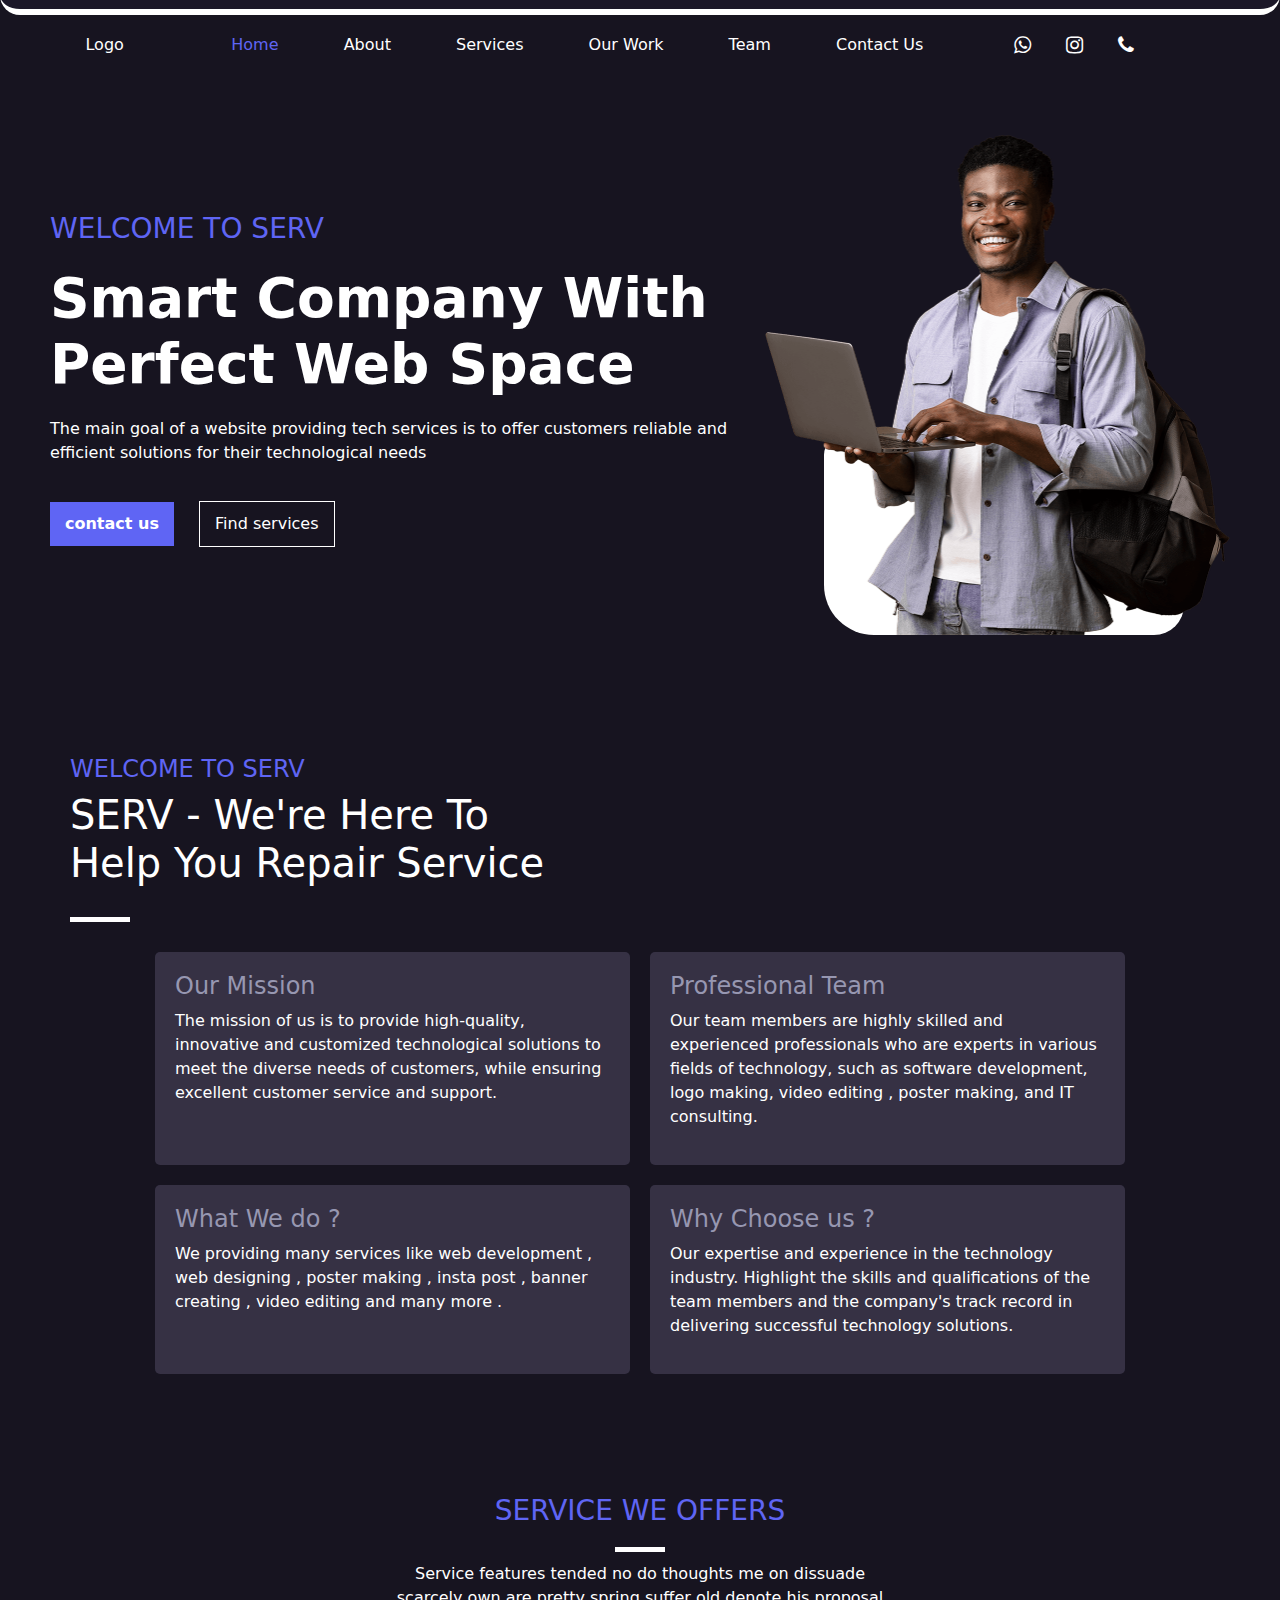
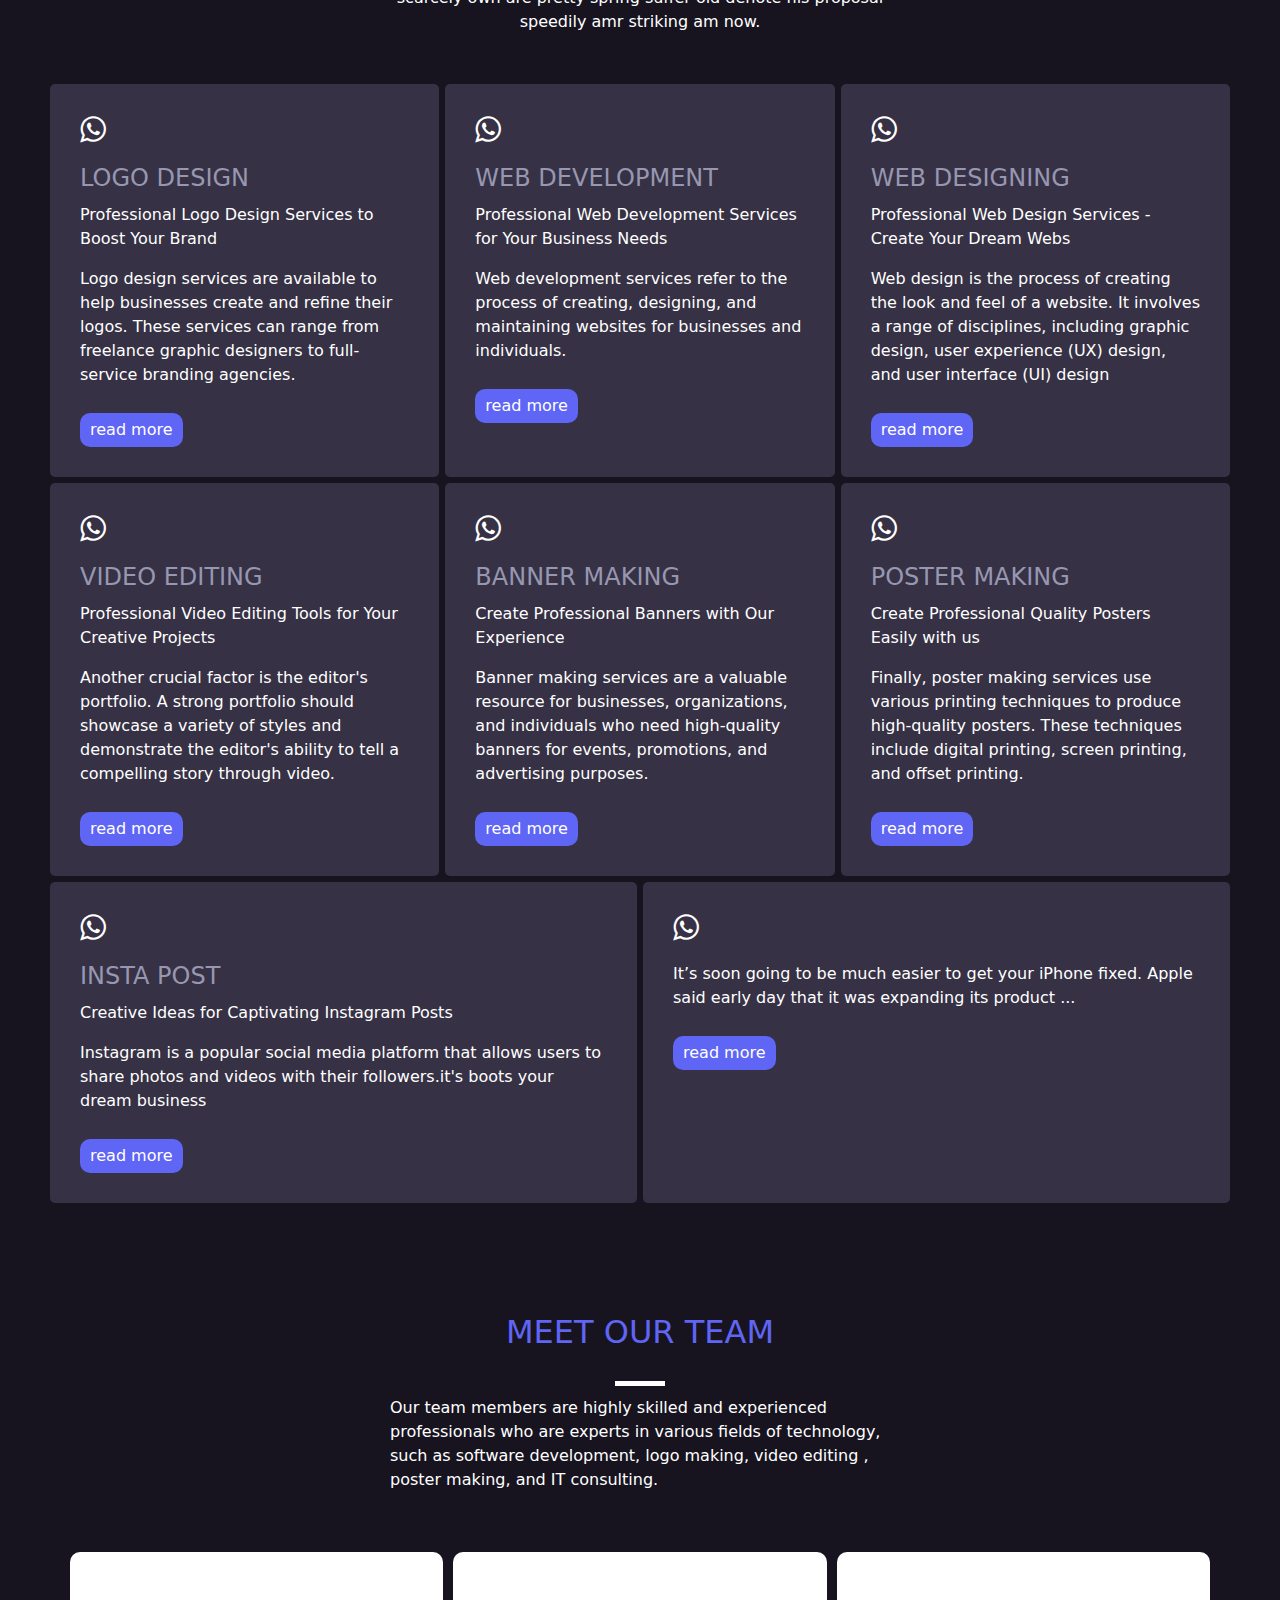
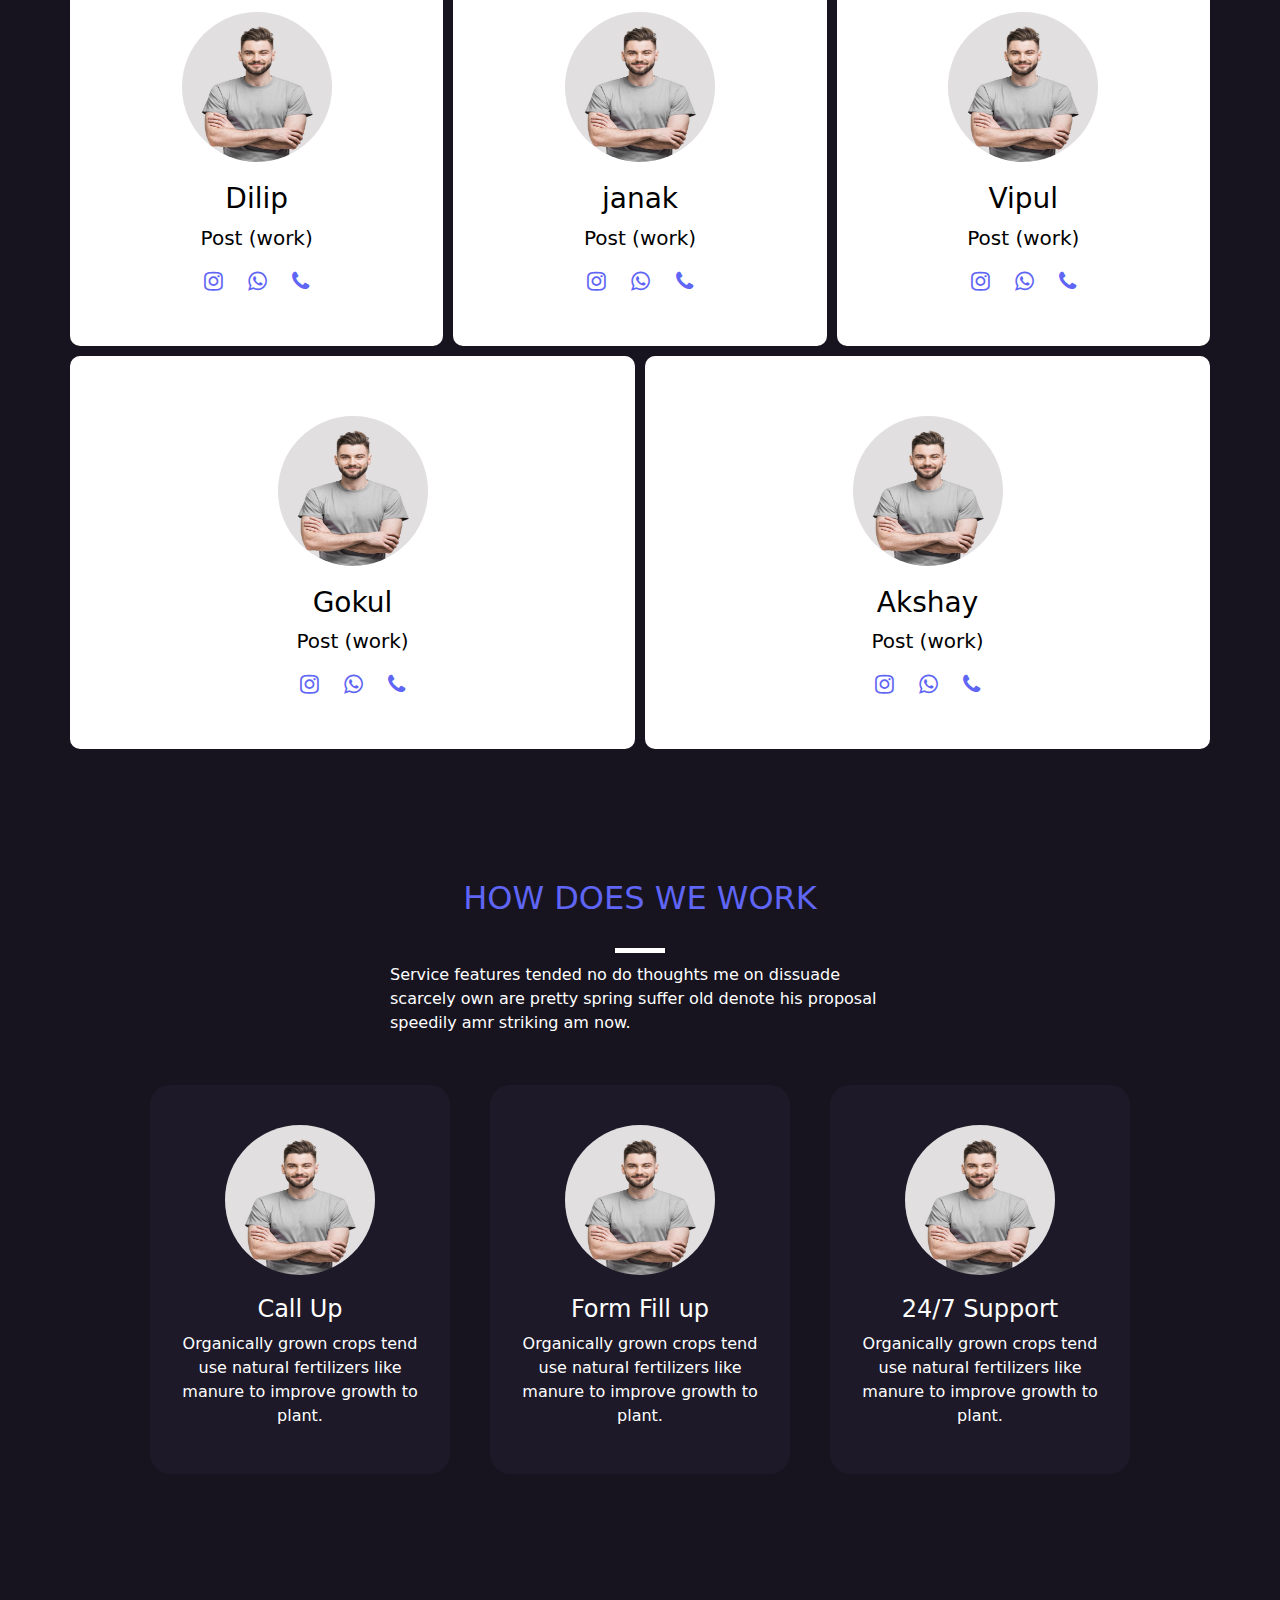
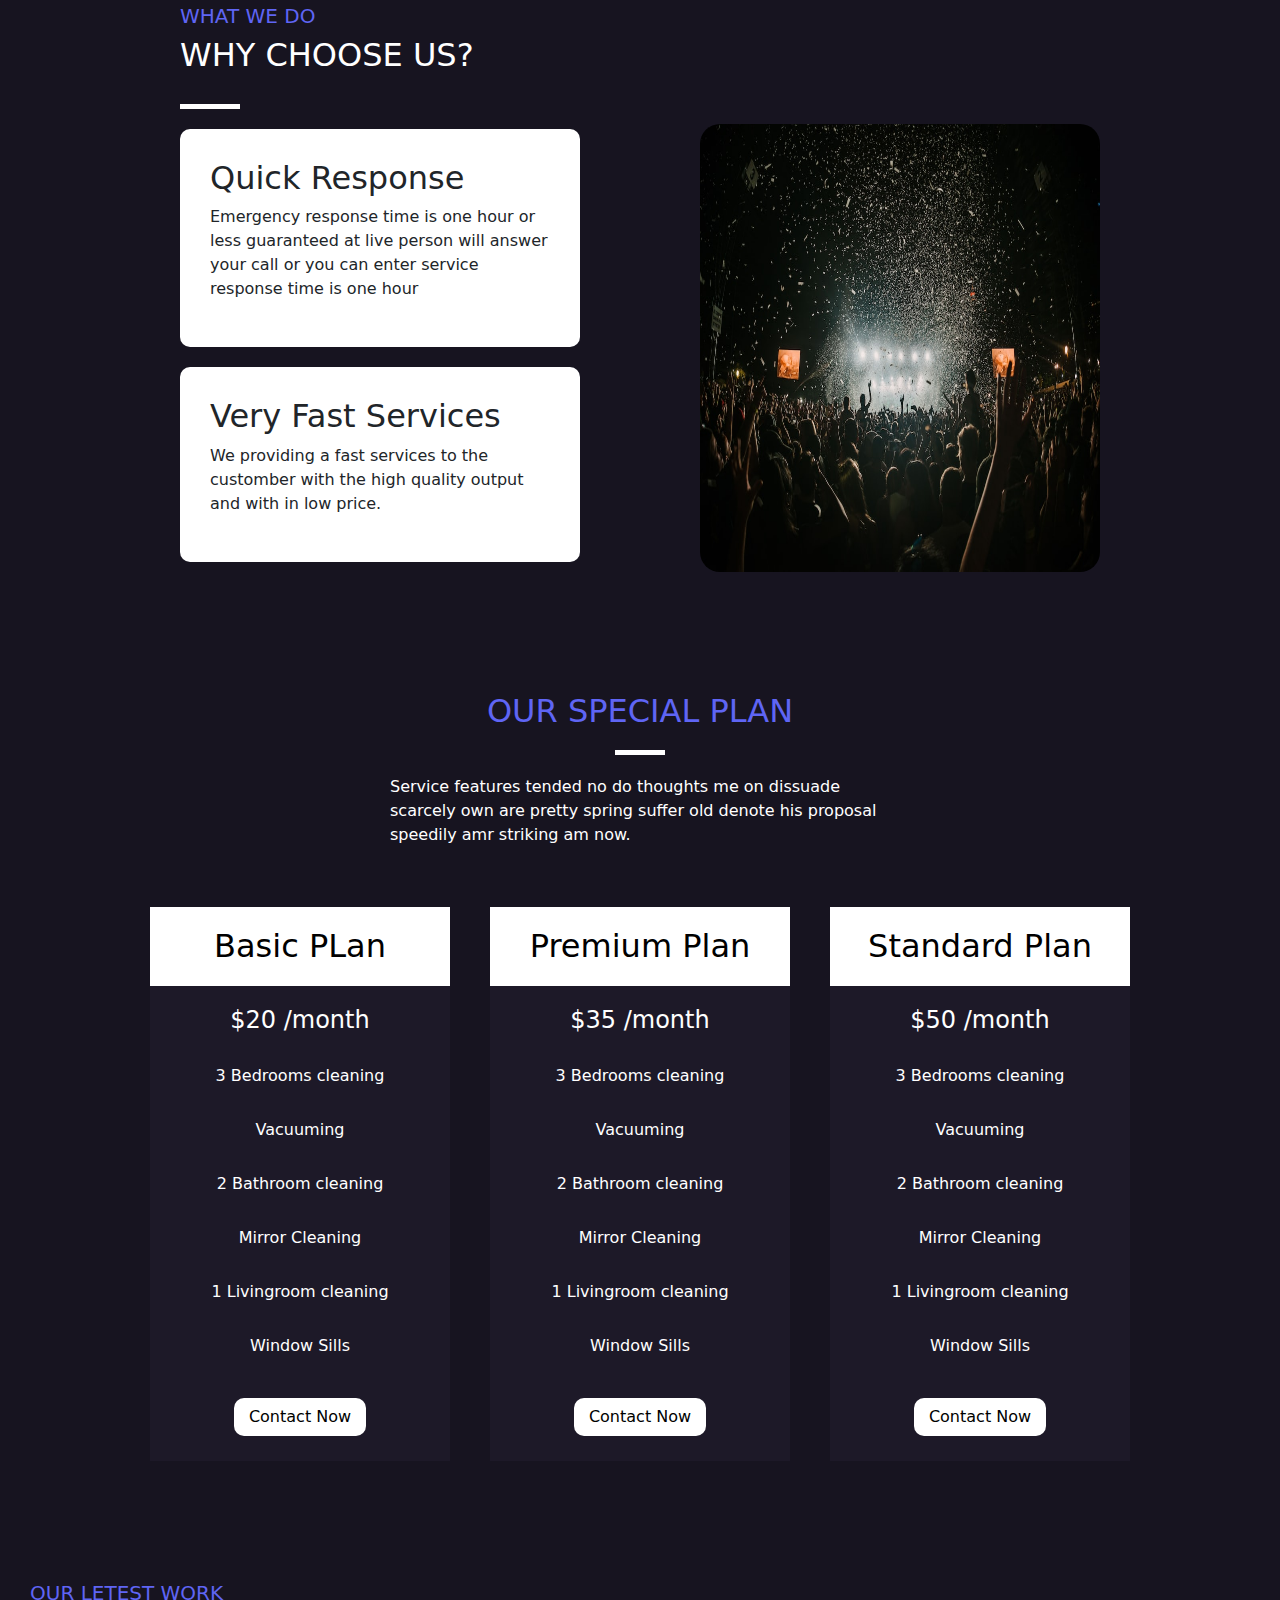
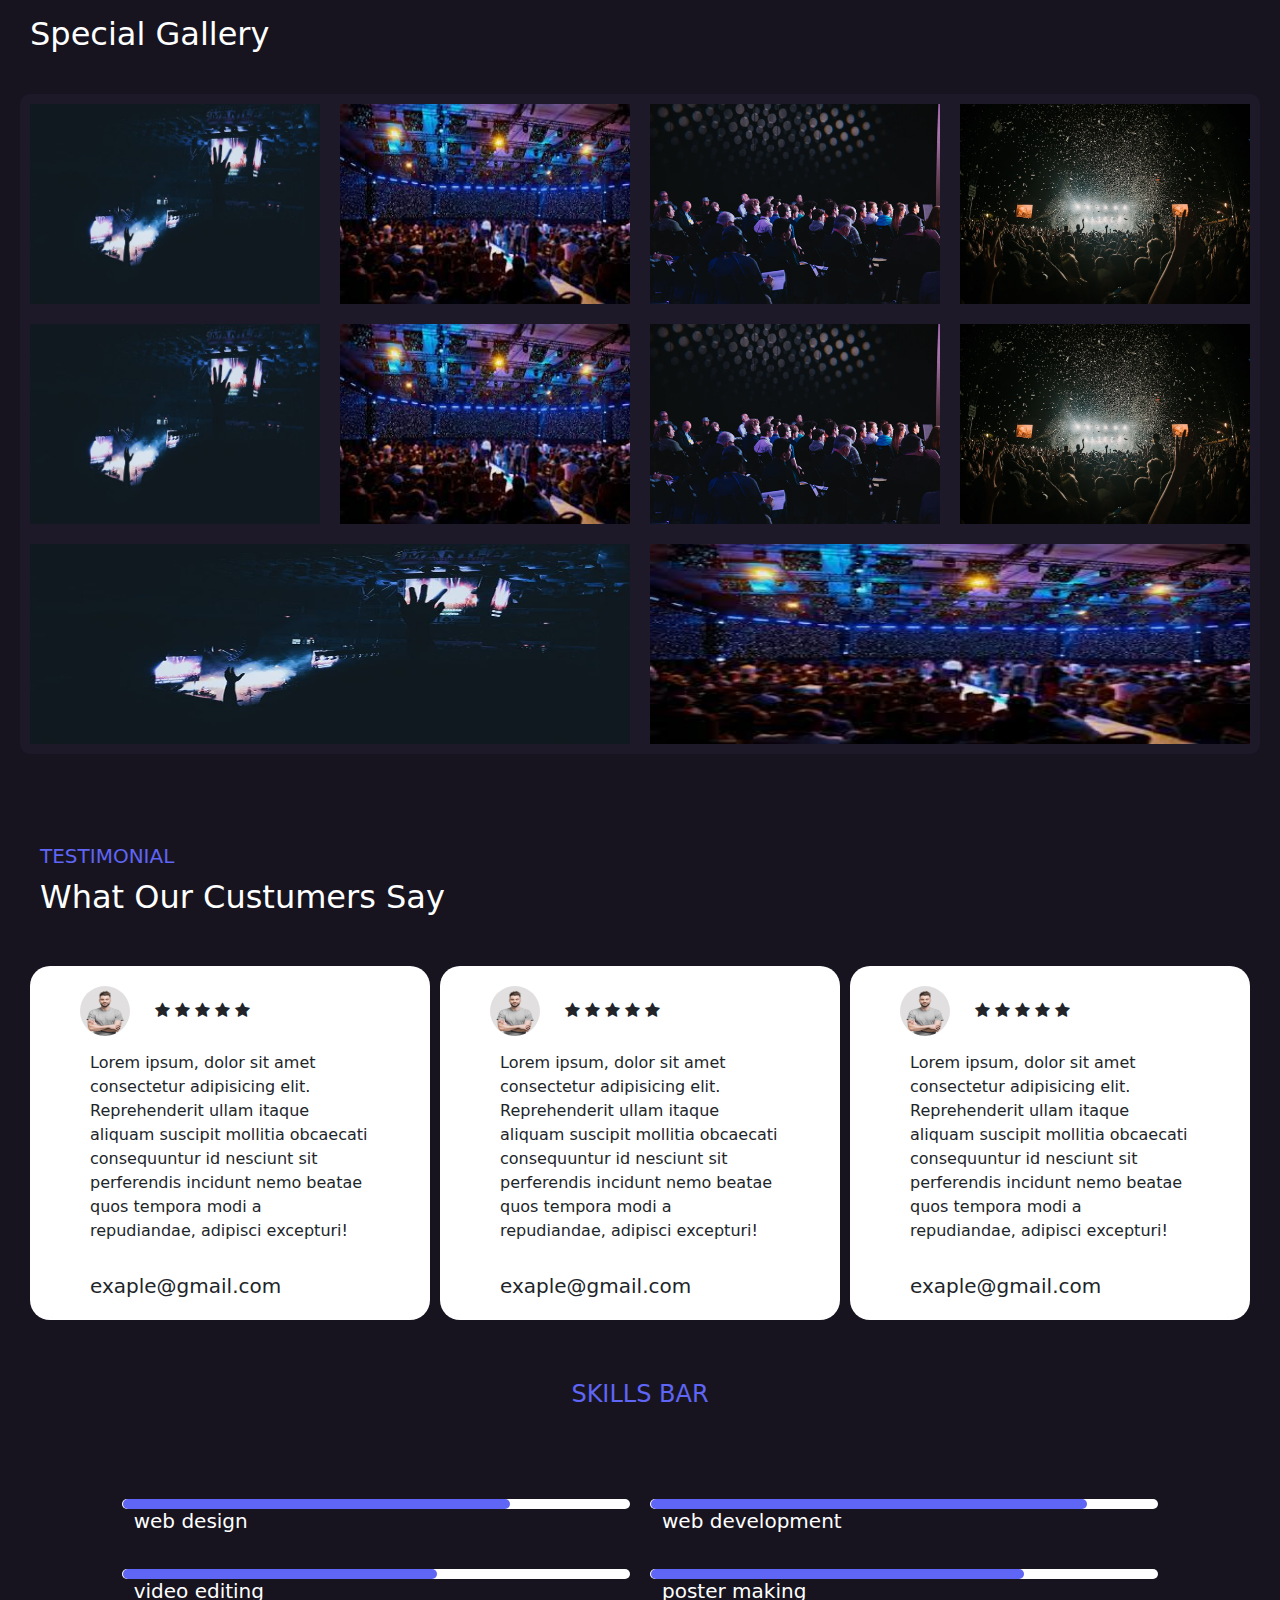
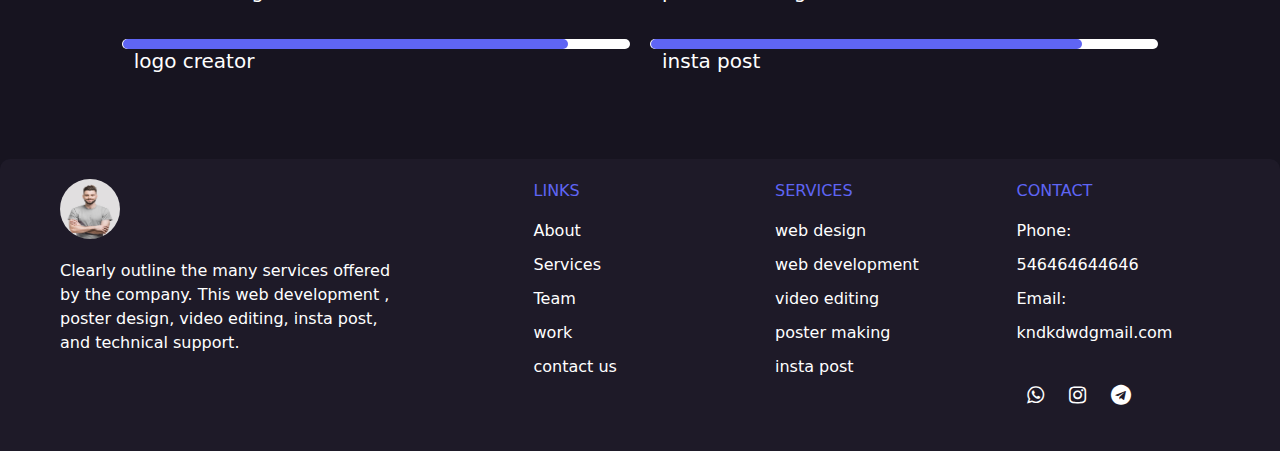
==== commit 9761d3c9: "Update index.html" ====
--- a/index.html
+++ b/index.html
@@ -90,8 +90,7 @@
         <div id="hero-con">
             <h3>WELCOME TO SERV</h3>
             <h2>Smart Company With Perfect Web Space</h2>
-            <p>Lorem ipsum dolor sit amet, consectetur adipiscing elit. Nunc a dui id metus elementum rutrum. Praesent
-                sed nisl et lectus ornare placerat ut tristique urna.</p>
+            <p>The main goal of a website providing tech services is to offer customers reliable and efficient solutions for their technological needs</p>
 
             <button id="btn1">contact us</button>
             <button id="btn2">Find services</button>
@@ -121,32 +120,27 @@
                     <i></i>
                     <h4>Our Mission</h4>
                     <p>
-                        It’s soon going to be much easier to get your iPhone fixed. Apple said early thursday that it
-                        was
-                        expanding its product repair the program. The company plans to give more independentl</p>
+                       The mission of us is to provide high-quality, innovative and customized technological solutions to meet the diverse needs of customers, while ensuring excellent customer service and support.</p>
                 </div>
                 <div id="ab-con-team" class="col-lg-5 col-12">
                     <i></i>
                     <h4>
                         Professional Team</h4>
-                    <p>it's soon going to be much easier to get your iPhone fixed. Apple said early thursday that it was
-                        expanding its product repair the program. The company plans to give more independentl</p>
+                    <p>Our team members are highly skilled and experienced professionals who are experts in various fields of technology, such as software development, logo making, video editing , poster making, and IT consulting.</p>
                 </div>
 
                 <div id="ab-con-team" class="col-lg-5 col-12">
                     <i></i>
                     <h4>
-                        Professional Team</h4>
-                    <p>it's soon going to be much easier to get your iPhone fixed. Apple said early thursday that it was
-                        expanding its product repair the program. The company plans to give more independentl</p>
+                        What We do ?</h4>
+                    <p>We providing many services like web development , web designing , poster making , insta post , banner creating , video editing and many more .</p>
                 </div>
 
                 <div id="ab-con-team" class="col-lg-5 col-12">
                     <i></i>
                     <h4>
-                        Professional Team</h4>
-                    <p>it's soon going to be much easier to get your iPhone fixed. Apple said early thursday that it was
-                        expanding its product repair the program. The company plans to give more independentl</p>
+                        Why Choose us ?</h4>
+                    <p>Our expertise and experience in the technology industry. Highlight the skills and qualifications of the team members and the company's track record in delivering successful technology solutions.</p>
                 </div>
 
 
@@ -166,56 +160,56 @@
         <div id="ser-list">
             <div class="list-1 list">
                 <i class="fa fa-whatsapp"></i>
-                <h4>Service 1</h4>
-                <p>It’s soon going to be much easier to get your iPhone fixed. Apple said early day that it was
-                    expanding its product ...</p>
+                <h4>logo design</h4>
+                  <p>Professional Logo Design Services to Boost Your Brand</p>
+                <p>Logo design services are available to help businesses create and refine their logos. These services can range from freelance graphic designers to full-service branding agencies.</p>
                 <button>read more</button>
             </div>
             <div class="list-2 list">
                 <i class="fa fa-whatsapp"></i>
-                <h4>Service 1</h4>
-                <p>It’s soon going to be much easier to get your iPhone fixed. Apple said early day that it was
-                    expanding its product ...</p>
+                <h4>Web development </h4>
+                <p>Professional Web Development Services for Your Business Needs </p>
+                <p>Web development services refer to the process of creating, designing, and maintaining websites for businesses and individuals. </p>
                 <button>read more</button>
             </div>
             <div class="list-3 list">
                 <i class="fa fa-whatsapp"></i>
-                <h4>Service 1</h4>
-                <p>It’s soon going to be much easier to get your iPhone fixed. Apple said early day that it was
-                    expanding its product ...</p>
+                <h4>Web designing</h4>
+                <p>Professional Web Design Services - Create Your Dream Webs </p>
+                <p>Web design is the process of creating the look and feel of a website. It involves a range of disciplines, including graphic design, user experience (UX) design, and user interface (UI) design</p>
                 <button>read more</button>
             </div>
             <div class="list-4 list">
                 <i class="fa fa-whatsapp"></i>
-                <h4>Service 1</h4>
-                <p>It’s soon going to be much easier to get your iPhone fixed. Apple said early day that it was
-                    expanding its product ...</p>
+ <h4>Video Editing</h4>
+                <p>Professional Video Editing Tools for Your Creative Projects</p>
+                    <p>Another crucial factor is the editor's portfolio. A strong portfolio should showcase a variety of styles and demonstrate the editor's ability to tell a compelling story through video.</p>
                 <button>read more</button>
             </div>
             <div class="list-5 list">
                 <i class="fa fa-whatsapp"></i>
-                <h4>Service 1</h4>
-                <p>It’s soon going to be much easier to get your iPhone fixed. Apple said early day that it was
-                    expanding its product ...</p>
+                  <h4>Banner making</h4>
+                <p>Create Professional Banners with Our Experience</p>
+                <p>Banner making services are a valuable resource for businesses, organizations, and individuals who need high-quality banners for events, promotions, and advertising purposes.</p>
                 <button>read more</button>
             </div>
             <div class="list-6 list">
                 <i class="fa fa-whatsapp"></i>
-                <h4>Service 1</h4>
-                <p>It’s soon going to be much easier to get your iPhone fixed. Apple said early day that it was
-                    expanding its product ...</p>
+ <h4>Poster Making</h4>
+                <p>Create Professional Quality Posters Easily with us</p>
+                <p>Finally, poster making services use various printing techniques to produce high-quality posters. These techniques include digital printing, screen printing, and offset printing.</p>
                 <button>read more</button>
             </div>
             <div class="list-7 list">
                 <i class="fa fa-whatsapp"></i>
-                <h4>Service 1</h4>
-                <p>It’s soon going to be much easier to get your iPhone fixed. Apple said early day that it was
-                    expanding its product ...</p>
+                <h4>Insta Post</h4>
+                 <p>Creative Ideas for Captivating Instagram Posts</p>
+                <p>Instagram is a popular social media platform that allows users to share photos and videos with their followers.it's boots your dream business</p>
                 <button>read more</button>
             </div>
             <div class="list-8 list">
                 <i class="fa fa-whatsapp"></i>
-                <h4>Service 1</h4>
+                <h4></h4>
                 <p>It’s soon going to be much easier to get your iPhone fixed. Apple said early day that it was
                     expanding its product ...</p>
                 <button>read more</button>
@@ -229,14 +223,12 @@
     <div id="team-sec">
         <h2>Meet Our Team</h2>
         <div class="bor-2"></div>
-        <p id="min-p">Service features tended no do thoughts me on dissuade scarcely own are pretty spring suffer old
-            denote his proposal speedily amr striking am now.</p>
+        <p id="min-p">Our team members are highly skilled and experienced professionals who are experts in various fields of technology, such as software development, logo making, video editing , poster making, and IT consulting.</p>
         <div id="team">
             <div class="team-list">
                 <img src="img/per-1.jpg" alt="person-img-1" class="team-img-list">
-                <h3>Name</h3>
-                <p>Lorem ipsum dolor sit amet consectetur, adipisicing elit. Itaque vitae eaque ducimus aperiam omnis
-                    necessitatibus.</p>
+                <h3>Dilip</h3>
+
                 <h5>Post (work)</h5>
                 <i class="fa fa-instagram"></i>
                 <i class="fa fa-whatsapp"></i>
@@ -244,9 +236,8 @@
             </div>
             <div class="team-list">
                 <img src="img/per-1.jpg" alt="person-img-2" class="team-img-list">
-                <h3>Name</h3>
-                <p>Lorem ipsum dolor sit amet consectetur, adipisicing elit. Itaque vitae eaque ducimus aperiam omnis
-                    necessitatibus.</p>
+                <h3>janak</h3>
+
                 <h5>Post (work)</h5>
                 <i class="fa fa-instagram"></i>
                 <i class="fa fa-whatsapp"></i>
@@ -254,9 +245,8 @@
             </div>
             <div class="team-list">
                 <img src="img/per-1.jpg" alt="person-img-3" class="team-img-list">
-                <h3>Name</h3>
-                <p>Lorem ipsum dolor sit amet consectetur, adipisicing elit. Itaque vitae eaque ducimus aperiam omnis
-                    necessitatibus.</p>
+                <h3>Vipul</h3>
+
                 <h5>Post (work)</h5>
                 <i class="fa fa-instagram"></i>
                 <i class="fa fa-whatsapp"></i>
@@ -264,9 +254,18 @@
             </div>
             <div class="team-list">
                 <img src="img/per-1.jpg" alt="person-img-4" class="team-img-list">
-                <h3>Name</h3>
-                <p>Lorem ipsum dolor sit amet consectetur, adipisicing elit. Itaque vitae eaque ducimus aperiam omnis
-                    necessitatibus.</p>
+                <h3>Gokul</h3>
+                
+                <h5>Post (work)</h5>
+                <i class="fa fa-instagram"></i>
+                <i class="fa fa-whatsapp"></i>
+                <i class="fa fa-phone"></i>
+            </div>
+            
+            <div class="team-list">
+                <img src="img/per-1.jpg" alt="person-img-4" class="team-img-list">
+                <h3>Akshay</h3>
+
                 <h5>Post (work)</h5>
                 <i class="fa fa-instagram"></i>
                 <i class="fa fa-whatsapp"></i>
@@ -316,8 +315,7 @@
             </div>
             <div class="wcu-inner-con">
                 <h2>Very Fast Services</h2>
-                <p>Emergency response time is one hour or less guaranteed at live person will answer your call or you
-                    can enter service response time is one hour</p>
+                <p>We providing a fast services to the customber with the high quality output and with in low price.</p>
             </div>
 
         </div>
@@ -515,7 +513,7 @@
        <div id="footer-sec">
         <div id="footer-img">
             <img src="img/per-1.jpg" alt="" id="footer-img">
-            <p>Lorem ipsum dolor sit amet consectetur adipisicing elit. Modi culpa voluptatum animi hic quis, dolorum officia</p>
+                <p>Clearly outline the many services offered by the company. This web development , poster design, video editing, insta post, and technical support.</p>
         </div>
         <div class="footer-link" id="footer-1">
             
@@ -562,17 +560,17 @@
      <script>
         ScrollReveal({ reset: false ,
                       distance: '30px',
-                      duration: 2500,
-                      delay :400,
+                      duration: 2000,
+                      delay :200,
         });
-        ScrollReveal().reveal('#hero-con h3 ,#btn1, #btn2 ,#ab-con-main,.list-1,.list-5,#team-sec h2,.work-inner-con,#plan-h2,.img-list-gallery-1,.img-list-gallery-5,.img-list-gallery-9,#cus-rev-h2,#footer-img',{ delay: 200 , origin: 'left'});
+        ScrollReveal().reveal('#hero-con h3 ,#btn1, #btn2 ,#ab-con-main,.list-1,.list-5,#team-sec h2,.work-inner-con,#plan-h2,.img-list-gallery-1,.img-list-gallery-5,.img-list-gallery-9,#cus-rev-h2,#footer-img',{ delay: 100 , origin: 'left'});
        
-        ScrollReveal().reveal('#hero-img,#ab-con-team,.list-2,.list-6,.bor-2,#work-sec h2,#min-p-s,#wcu-con h5,#plan-p,#gal-h5,.img-list-gallery-2,.img-list-gallery-6,.img-list-gallery-10,.rev-list,#skills-sec h4,#footer-1', { delay: 500 ,origin: 'top'});
+        ScrollReveal().reveal('#hero-img,#ab-con-team,.list-2,.list-6,.bor-2,#work-sec h2,#min-p-s,#wcu-con h5,#plan-p,#gal-h5,.img-list-gallery-2,.img-list-gallery-6,.img-list-gallery-10,.rev-list,#skills-sec h4,#footer-1', { delay: 100 ,origin: 'top'});
        
-        ScrollReveal().reveal('#hero-con h2, #hero-con p,#ab-con-mis,.list-3,.list-7,#min-p,#h2-wcu,.img-list-gallery-3,.img-list-gallery-7,#cus-rev-h5,#footer-2', { delay: 500 ,origin: 'right'});
+        ScrollReveal().reveal('#hero-con h2, #hero-con p,#ab-con-mis,.list-3,.list-7,#min-p,#h2-wcu,.img-list-gallery-3,.img-list-gallery-7,#cus-rev-h5,#footer-2', { delay: 100 ,origin: 'right'});
        
-        ScrollReveal().reveal('#ser-con,.list-4,.list-8,.team-list,.work-list,#wcu-img,.plan-list,.img-list-gallery-4,.img-list-gallery-8,.outer-skills,#footer-3', { delay: 500 ,origin: 'bottom'});
+        ScrollReveal().reveal('#ser-con,.list-4,.list-8,.team-list,.work-list,#wcu-img,.plan-list,.img-list-gallery-4,.img-list-gallery-8,.outer-skills,#footer-3', { delay: 100 ,origin: 'bottom'});
        </script>
 </body>
 
-</html>+</html>
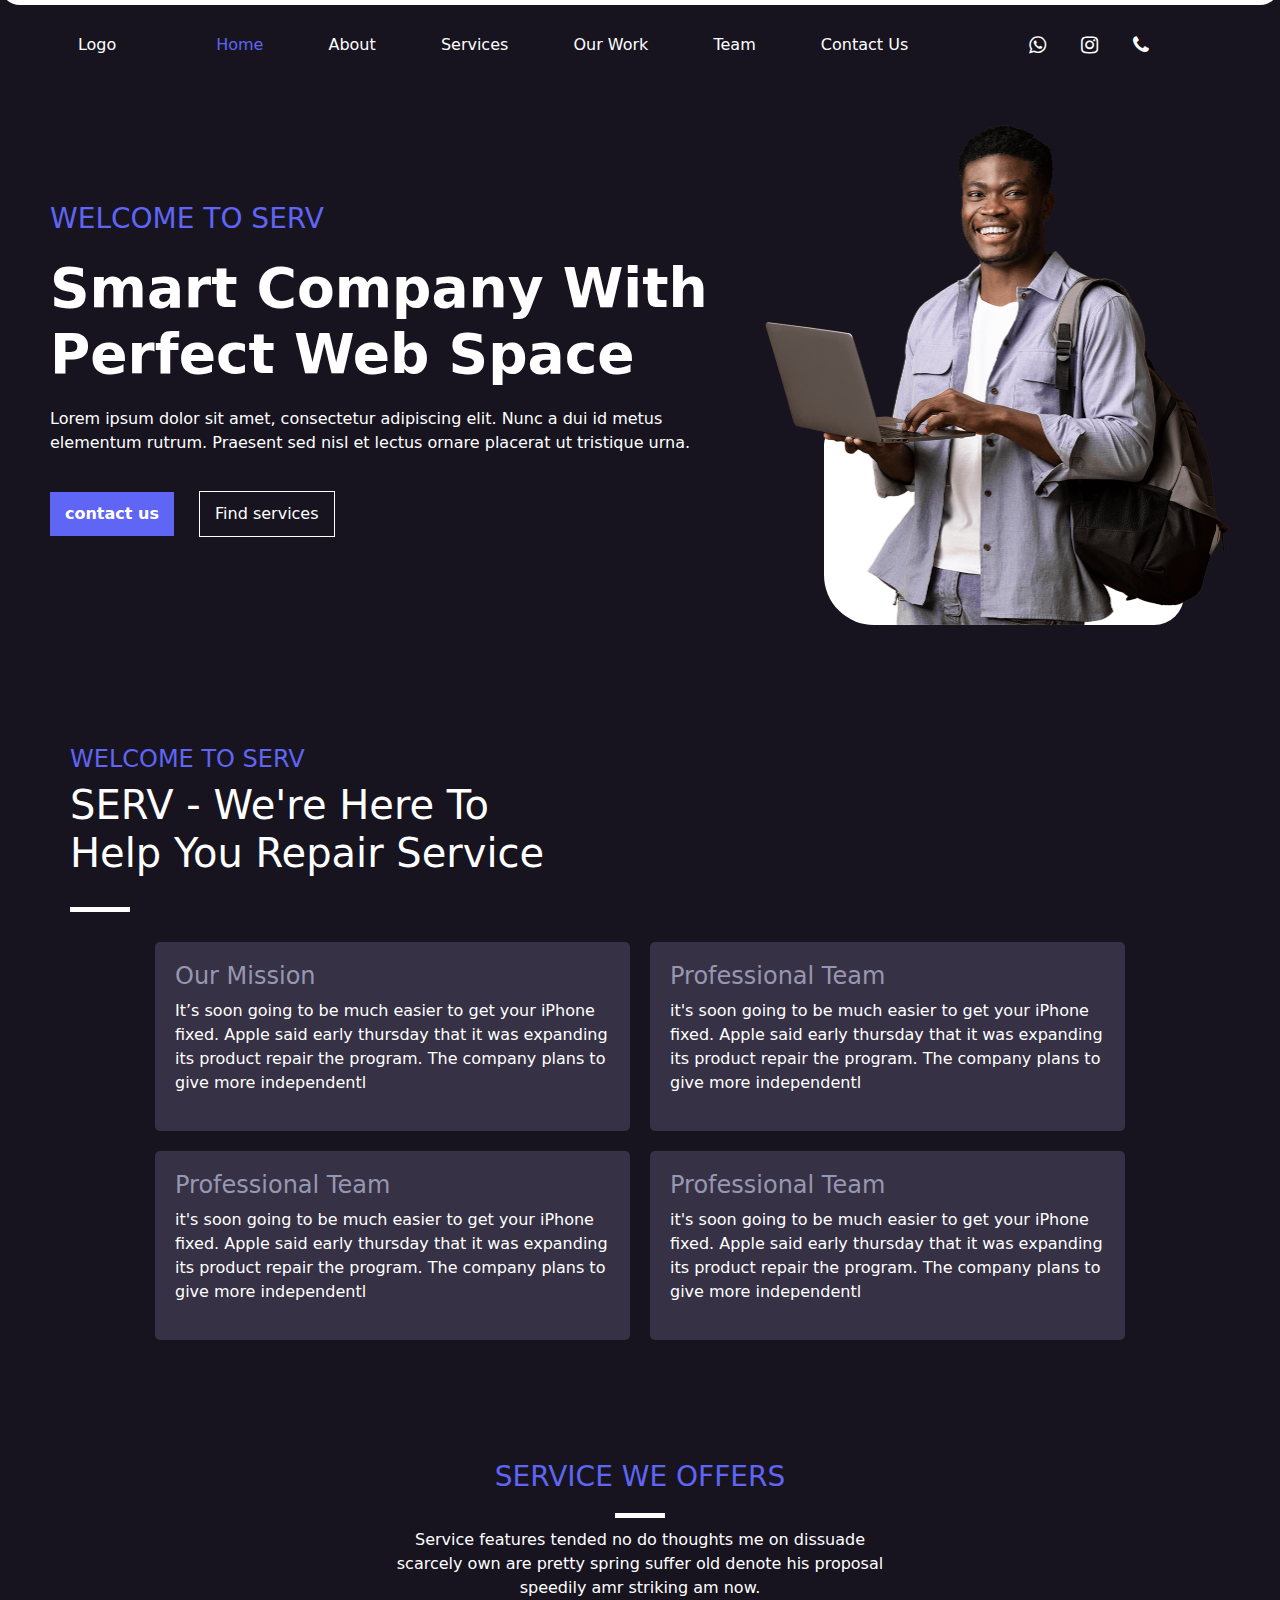
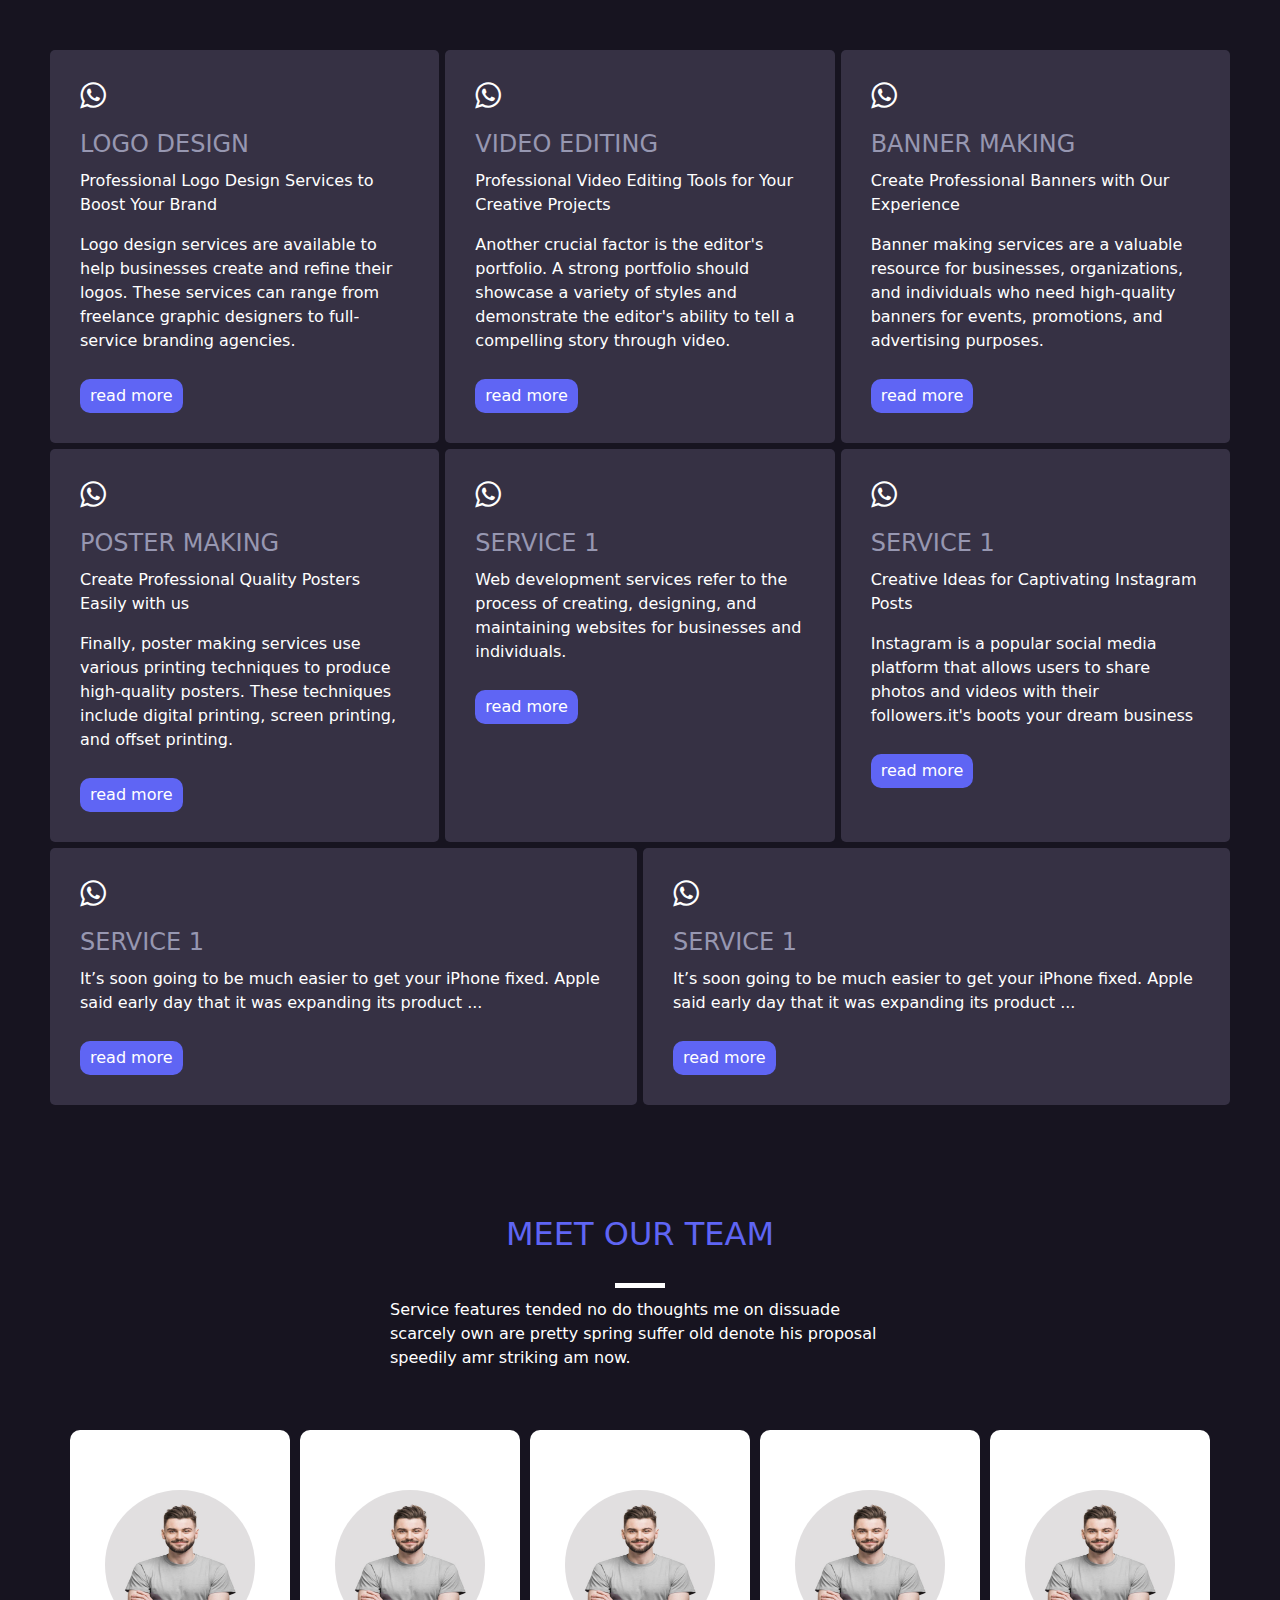
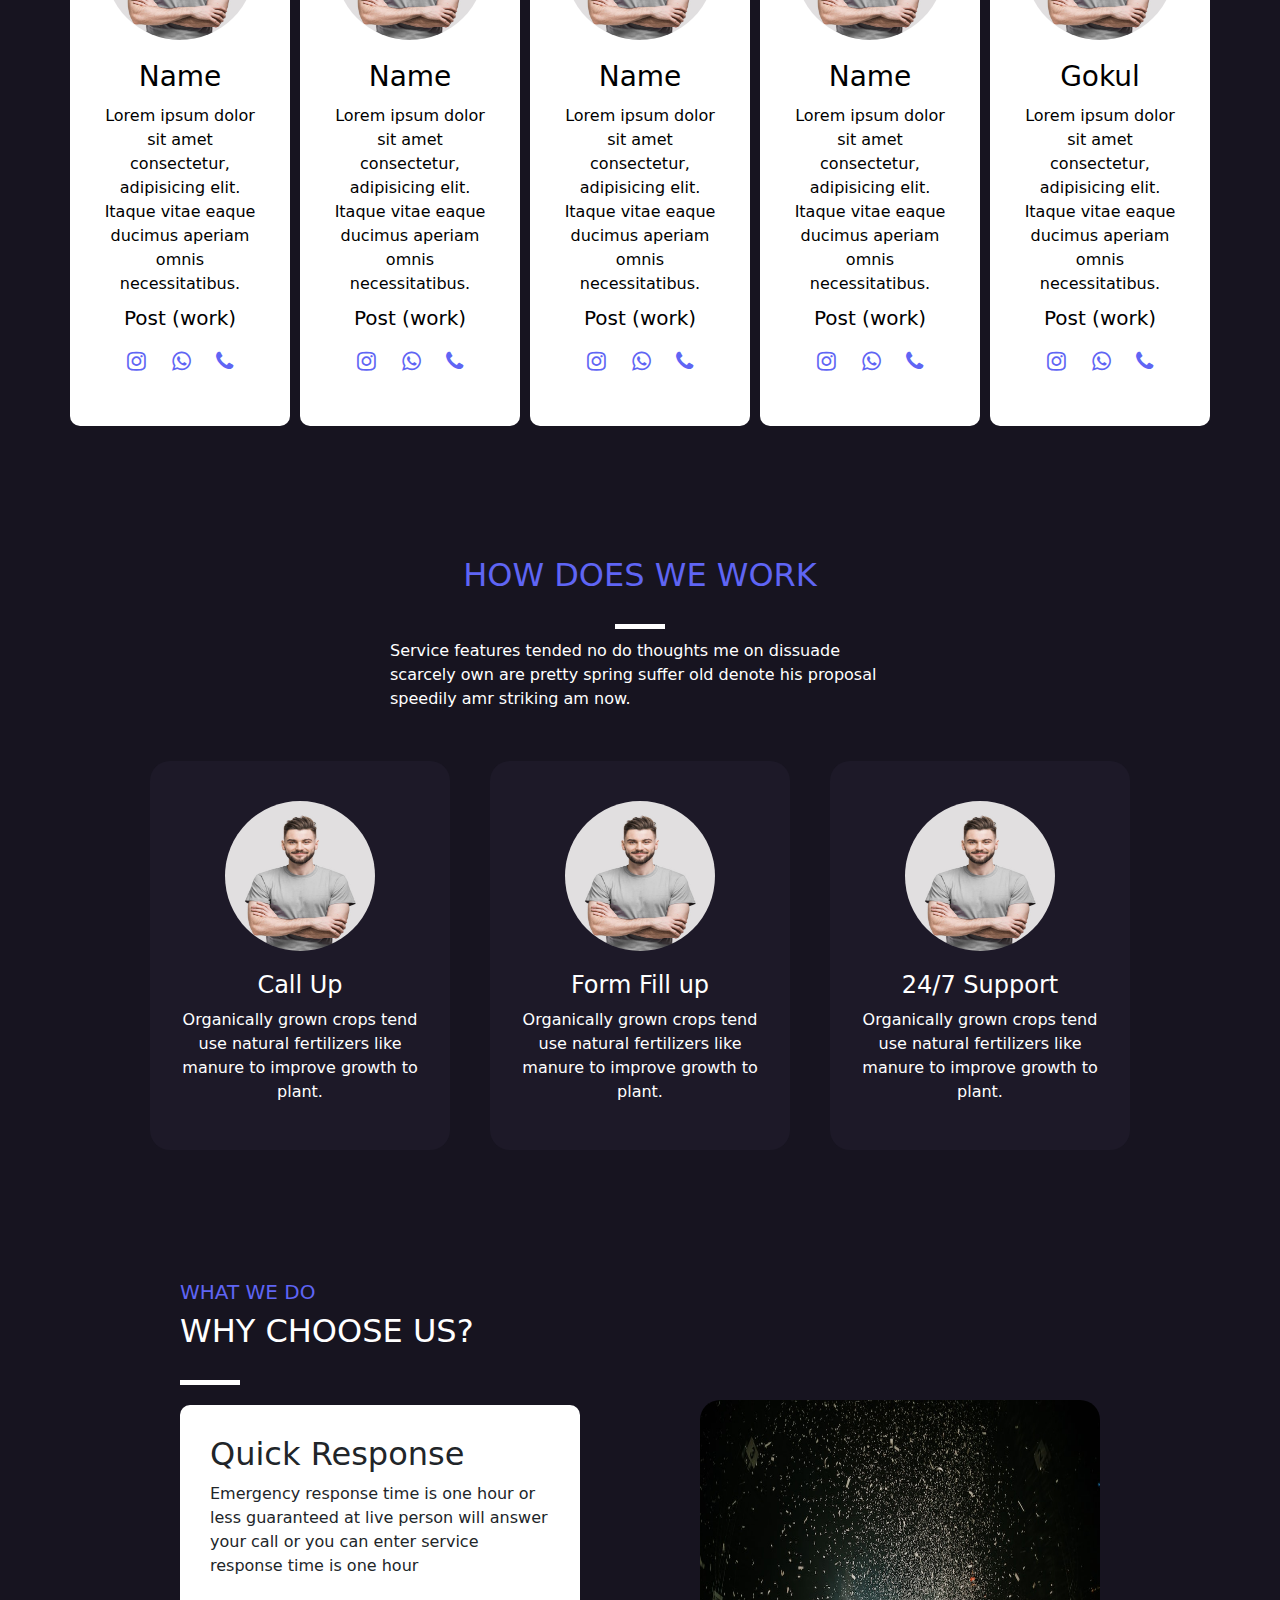
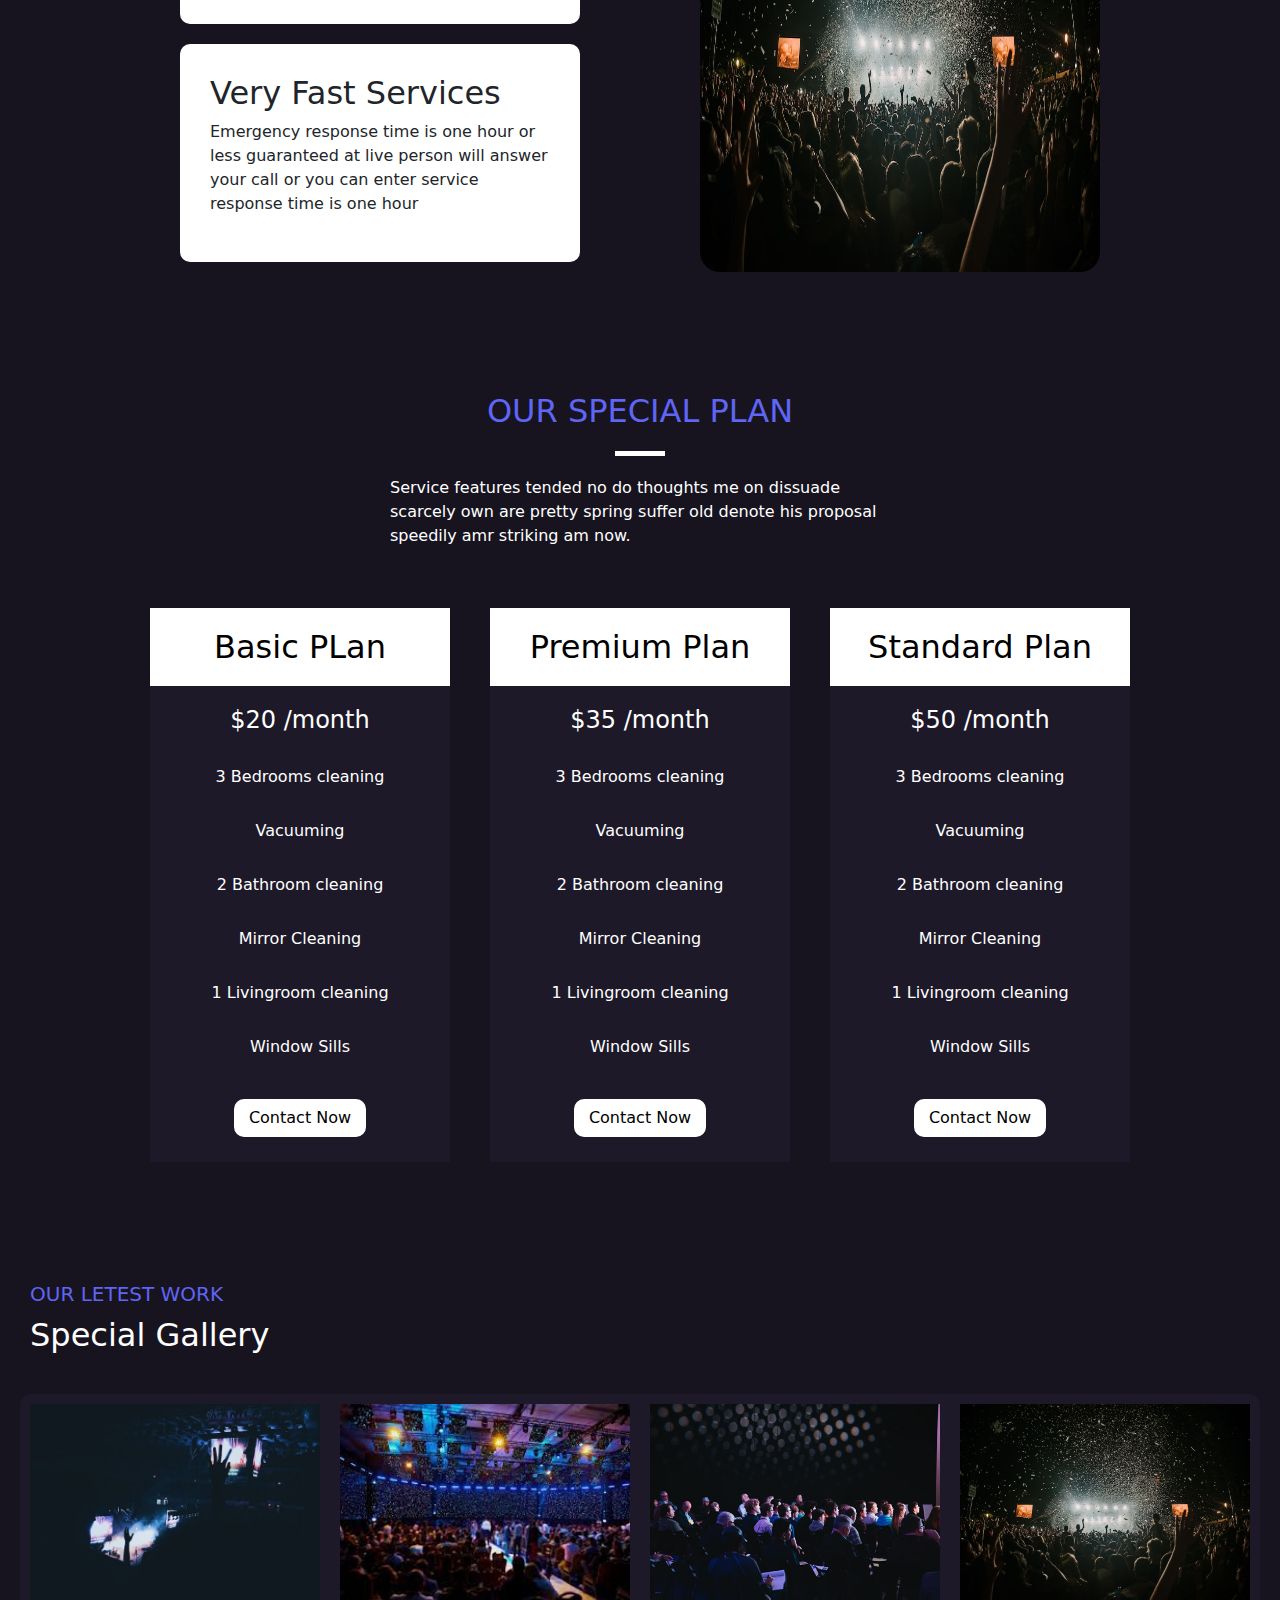
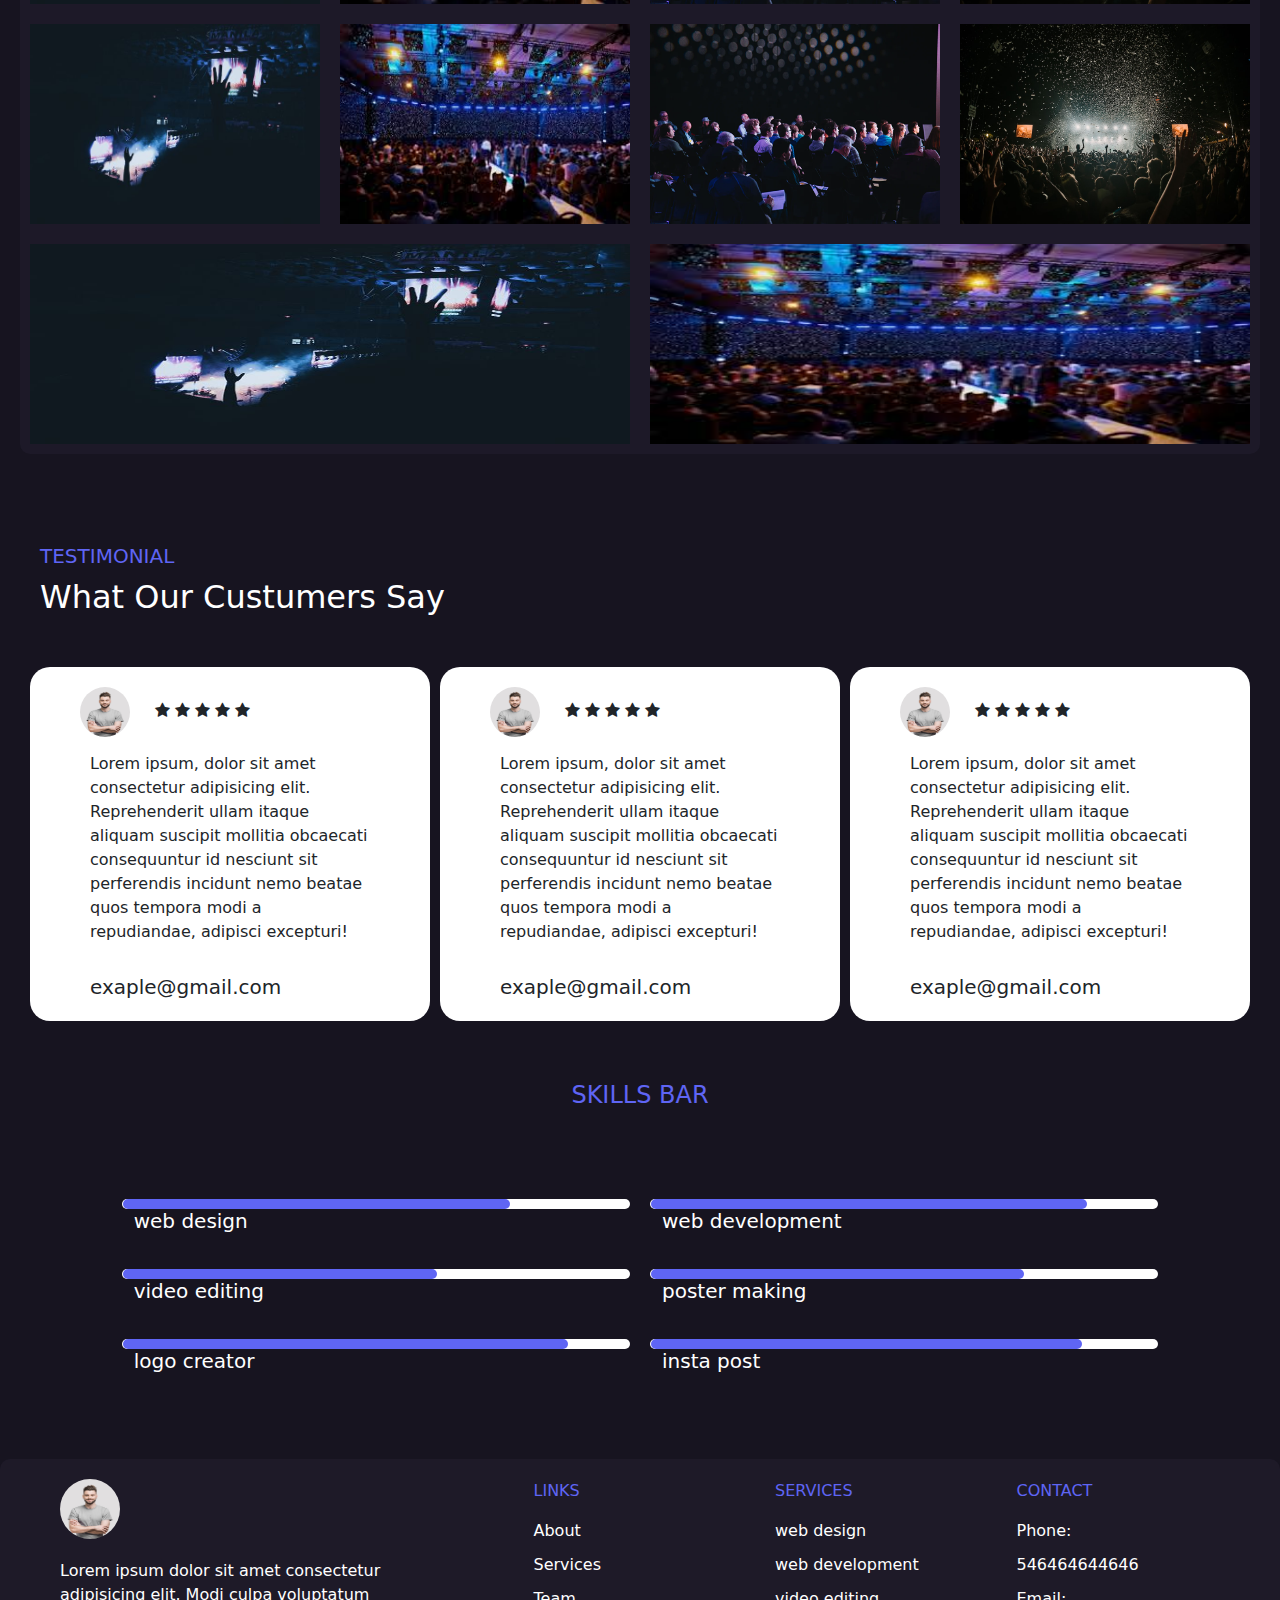
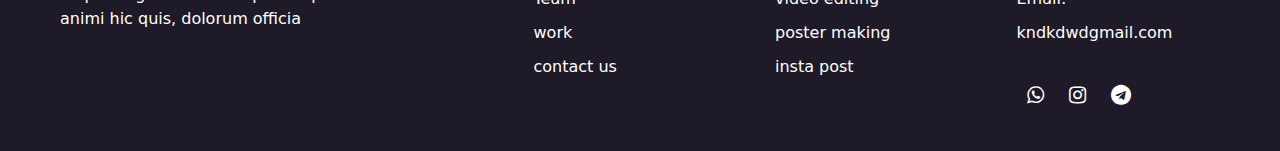
==== commit 34550011: "Update index.html" ====
--- a/index.html
+++ b/index.html
@@ -18,6 +18,135 @@
 
     <title>home</title>
 
+    <!-- style for chat box start -->
+<style>
+    #en-main
+    {
+        background-color: white;
+        width: 300px;
+        border-radius: 30px;
+        box-shadow: .2px .5px 2px 3px rgb(55, 49, 49);
+        position: fixed;
+        bottom: 40px;
+        right: 20px;
+        z-index: 3;
+        margin: 0px 30px;
+        display: none;
+    }
+    #en-head
+    {
+        background-color: #15170f;
+        color: white;
+        display: inline-block;
+        width: 100%;
+        padding: 30px 20px;
+        border-radius: 20px 20px 0 0;
+    }
+    #en-head img{
+        display: inline-block;
+    }
+    #en-head  h5
+    {
+        display: inline-block;
+    }
+    #chat-space
+    {
+        height: 300px;
+        overflow: scroll;
+        scroll-behavior: smooth;
+        padding: 20px;
+    }
+    #chat-space::-webkit-scrollbar
+    {
+        display: none;
+    }
+    #chat-input
+    {
+        background-color:rgb(21, 23, 15) ;
+        padding: 20px;
+        width: 100%;
+        border-radius:  0 0 20px 20px;
+        display: inline-block;
+    }
+    #chat-input input
+    {
+        width: 80%;
+        padding: 10px;
+        border: none;
+        border-radius: 20px;
+    }
+    #chat-input i
+    {
+        color: white;
+        margin: 2px 0px 2px 20px;
+        font-size: 20px;
+        display: inline-block;
+    }
+    .chat-cs
+    {
+        width: 100%;
+        flex-direction: column;
+        flex-wrap: wrap;
+        display: flex;
+    }
+    #chat-cust
+    {
+       width: 100%;
+       display: flex;
+       flex-wrap: wrap;
+       flex-direction: column;
+       float: right;
+    }
+    #default-chat
+    {
+       width: 100%;
+       display: flex;
+       flex-wrap: wrap;
+       flex-direction: column;
+       float: right;
+    }
+    #chat-come
+    {
+        color: white;
+        font-size: 17px;
+        background-color: rgb(152, 128, 128);
+        border-radius: 20px;
+        /* margin: 10px; */
+        width: fit-content;
+        height: fit-content;
+        padding: 5px 30px;
+        float: right;
+        margin: 2px;
+        display: flex;
+        justify-content: right;
+        flex-wrap: wrap;
+        /* flex-direction: column; */
+        /* margin: 10px; */
+    }
+    #default-chat p
+    { 
+      background-color: rgb(209, 209, 128);
+      margin:2px 10px;
+      border-radius: 20px;
+      padding: 4px 20px;
+      animation: anichat 2s linear forwards;
+
+      font-size: 20px;
+  
+    }
+    @keyframes anichat
+    {
+        0%
+        {
+            opacity: 0;
+        }
+        100%
+        {
+            opacity: 1;
+        }
+    }
+   </style>
+    <!-- style for chat box end -->
 </head>
 
 <body>
@@ -38,6 +167,11 @@
                 <li><a href="team.html">Team</a></li>
                 <li><a href="contact.html">Contact Us</a></li>
             </ul>
+        </div>
+        <div id="chat-box">
+            
+                <i class="fa fa-message" style="color: white;font-size: 40px;position: fixed;bottom: 30px;right: 30px;z-index: 3;" id="chat-open"> </i>
+            
         </div>
         <!-- social link menu list -->
         <div id="social-link">
@@ -90,7 +224,8 @@
         <div id="hero-con">
             <h3>WELCOME TO SERV</h3>
             <h2>Smart Company With Perfect Web Space</h2>
-            <p>The main goal of a website providing tech services is to offer customers reliable and efficient solutions for their technological needs</p>
+            <p>Lorem ipsum dolor sit amet, consectetur adipiscing elit. Nunc a dui id metus elementum rutrum. Praesent
+                sed nisl et lectus ornare placerat ut tristique urna.</p>
 
             <button id="btn1">contact us</button>
             <button id="btn2">Find services</button>
@@ -120,27 +255,32 @@
                     <i></i>
                     <h4>Our Mission</h4>
                     <p>
-                       The mission of us is to provide high-quality, innovative and customized technological solutions to meet the diverse needs of customers, while ensuring excellent customer service and support.</p>
+                        It’s soon going to be much easier to get your iPhone fixed. Apple said early thursday that it
+                        was
+                        expanding its product repair the program. The company plans to give more independentl</p>
                 </div>
                 <div id="ab-con-team" class="col-lg-5 col-12">
                     <i></i>
                     <h4>
                         Professional Team</h4>
-                    <p>Our team members are highly skilled and experienced professionals who are experts in various fields of technology, such as software development, logo making, video editing , poster making, and IT consulting.</p>
+                    <p>it's soon going to be much easier to get your iPhone fixed. Apple said early thursday that it was
+                        expanding its product repair the program. The company plans to give more independentl</p>
                 </div>
 
                 <div id="ab-con-team" class="col-lg-5 col-12">
                     <i></i>
                     <h4>
-                        What We do ?</h4>
-                    <p>We providing many services like web development , web designing , poster making , insta post , banner creating , video editing and many more .</p>
+                        Professional Team</h4>
+                    <p>it's soon going to be much easier to get your iPhone fixed. Apple said early thursday that it was
+                        expanding its product repair the program. The company plans to give more independentl</p>
                 </div>
 
                 <div id="ab-con-team" class="col-lg-5 col-12">
                     <i></i>
                     <h4>
-                        Why Choose us ?</h4>
-                    <p>Our expertise and experience in the technology industry. Highlight the skills and qualifications of the team members and the company's track record in delivering successful technology solutions.</p>
+                        Professional Team</h4>
+                    <p>it's soon going to be much easier to get your iPhone fixed. Apple said early thursday that it was
+                        expanding its product repair the program. The company plans to give more independentl</p>
                 </div>
 
 
@@ -161,55 +301,54 @@
             <div class="list-1 list">
                 <i class="fa fa-whatsapp"></i>
                 <h4>logo design</h4>
-                  <p>Professional Logo Design Services to Boost Your Brand</p>
+                <p>Professional Logo Design Services to Boost Your Brand</p>
                 <p>Logo design services are available to help businesses create and refine their logos. These services can range from freelance graphic designers to full-service branding agencies.</p>
                 <button>read more</button>
             </div>
             <div class="list-2 list">
                 <i class="fa fa-whatsapp"></i>
-                <h4>Web development </h4>
-                <p>Professional Web Development Services for Your Business Needs </p>
-                <p>Web development services refer to the process of creating, designing, and maintaining websites for businesses and individuals. </p>
-                <button>read more</button>
-            </div>
-            <div class="list-3 list">
-                <i class="fa fa-whatsapp"></i>
-                <h4>Web designing</h4>
-                <p>Professional Web Design Services - Create Your Dream Webs </p>
-                <p>Web design is the process of creating the look and feel of a website. It involves a range of disciplines, including graphic design, user experience (UX) design, and user interface (UI) design</p>
-                <button>read more</button>
-            </div>
-            <div class="list-4 list">
-                <i class="fa fa-whatsapp"></i>
- <h4>Video Editing</h4>
+                <h4>Video Editing</h4>
                 <p>Professional Video Editing Tools for Your Creative Projects</p>
                     <p>Another crucial factor is the editor's portfolio. A strong portfolio should showcase a variety of styles and demonstrate the editor's ability to tell a compelling story through video.</p>
                 <button>read more</button>
             </div>
-            <div class="list-5 list">
-                <i class="fa fa-whatsapp"></i>
-                  <h4>Banner making</h4>
+            <div class="list-3 list">
+                <i class="fa fa-whatsapp"></i>
+                <h4>Banner making</h4>
                 <p>Create Professional Banners with Our Experience</p>
                 <p>Banner making services are a valuable resource for businesses, organizations, and individuals who need high-quality banners for events, promotions, and advertising purposes.</p>
                 <button>read more</button>
             </div>
-            <div class="list-6 list">
-                <i class="fa fa-whatsapp"></i>
- <h4>Poster Making</h4>
+            <div class="list-4 list">
+                <i class="fa fa-whatsapp"></i>
+                <h4>Poster Making</h4>
                 <p>Create Professional Quality Posters Easily with us</p>
                 <p>Finally, poster making services use various printing techniques to produce high-quality posters. These techniques include digital printing, screen printing, and offset printing.</p>
                 <button>read more</button>
             </div>
-            <div class="list-7 list">
-                <i class="fa fa-whatsapp"></i>
-                <h4>Insta Post</h4>
-                 <p>Creative Ideas for Captivating Instagram Posts</p>
+            <div class="list-5 list">
+                <i class="fa fa-whatsapp"></i>
+                <h4>Service 1</h4>
+                <p>Web development services refer to the process of creating, designing, and maintaining websites for businesses and individuals. </p>
+                <button>read more</button>
+            </div>
+            <div class="list-6 list">
+                <i class="fa fa-whatsapp"></i>
+                <h4>Service 1</h4>
+                <p>Creative Ideas for Captivating Instagram Posts</p>
                 <p>Instagram is a popular social media platform that allows users to share photos and videos with their followers.it's boots your dream business</p>
                 <button>read more</button>
             </div>
+            <div class="list-7 list">
+                <i class="fa fa-whatsapp"></i>
+                <h4>Service 1</h4>
+                <p>It’s soon going to be much easier to get your iPhone fixed. Apple said early day that it was
+                    expanding its product ...</p>
+                <button>read more</button>
+            </div>
             <div class="list-8 list">
                 <i class="fa fa-whatsapp"></i>
-                <h4></h4>
+                <h4>Service 1</h4>
                 <p>It’s soon going to be much easier to get your iPhone fixed. Apple said early day that it was
                     expanding its product ...</p>
                 <button>read more</button>
@@ -223,12 +362,14 @@
     <div id="team-sec">
         <h2>Meet Our Team</h2>
         <div class="bor-2"></div>
-        <p id="min-p">Our team members are highly skilled and experienced professionals who are experts in various fields of technology, such as software development, logo making, video editing , poster making, and IT consulting.</p>
+        <p id="min-p">Service features tended no do thoughts me on dissuade scarcely own are pretty spring suffer old
+            denote his proposal speedily amr striking am now.</p>
         <div id="team">
             <div class="team-list">
                 <img src="img/per-1.jpg" alt="person-img-1" class="team-img-list">
-                <h3>Dilip</h3>
-
+                <h3>Name</h3>
+                <p>Lorem ipsum dolor sit amet consectetur, adipisicing elit. Itaque vitae eaque ducimus aperiam omnis
+                    necessitatibus.</p>
                 <h5>Post (work)</h5>
                 <i class="fa fa-instagram"></i>
                 <i class="fa fa-whatsapp"></i>
@@ -236,8 +377,9 @@
             </div>
             <div class="team-list">
                 <img src="img/per-1.jpg" alt="person-img-2" class="team-img-list">
-                <h3>janak</h3>
-
+                <h3>Name</h3>
+                <p>Lorem ipsum dolor sit amet consectetur, adipisicing elit. Itaque vitae eaque ducimus aperiam omnis
+                    necessitatibus.</p>
                 <h5>Post (work)</h5>
                 <i class="fa fa-instagram"></i>
                 <i class="fa fa-whatsapp"></i>
@@ -245,8 +387,19 @@
             </div>
             <div class="team-list">
                 <img src="img/per-1.jpg" alt="person-img-3" class="team-img-list">
-                <h3>Vipul</h3>
-
+                <h3>Name</h3>
+                <p>Lorem ipsum dolor sit amet consectetur, adipisicing elit. Itaque vitae eaque ducimus aperiam omnis
+                    necessitatibus.</p>
+                <h5>Post (work)</h5>
+                <i class="fa fa-instagram"></i>
+                <i class="fa fa-whatsapp"></i>
+                <i class="fa fa-phone"></i>
+            </div>
+            <div class="team-list">
+                <img src="img/per-1.jpg" alt="person-img-4" class="team-img-list">
+                <h3>Name</h3>
+                <p>Lorem ipsum dolor sit amet consectetur, adipisicing elit. Itaque vitae eaque ducimus aperiam omnis
+                    necessitatibus.</p>
                 <h5>Post (work)</h5>
                 <i class="fa fa-instagram"></i>
                 <i class="fa fa-whatsapp"></i>
@@ -255,17 +408,8 @@
             <div class="team-list">
                 <img src="img/per-1.jpg" alt="person-img-4" class="team-img-list">
                 <h3>Gokul</h3>
-                
-                <h5>Post (work)</h5>
-                <i class="fa fa-instagram"></i>
-                <i class="fa fa-whatsapp"></i>
-                <i class="fa fa-phone"></i>
-            </div>
-            
-            <div class="team-list">
-                <img src="img/per-1.jpg" alt="person-img-4" class="team-img-list">
-                <h3>Akshay</h3>
-
+                <p>Lorem ipsum dolor sit amet consectetur, adipisicing elit. Itaque vitae eaque ducimus aperiam omnis
+                    necessitatibus.</p>
                 <h5>Post (work)</h5>
                 <i class="fa fa-instagram"></i>
                 <i class="fa fa-whatsapp"></i>
@@ -315,7 +459,8 @@
             </div>
             <div class="wcu-inner-con">
                 <h2>Very Fast Services</h2>
-                <p>We providing a fast services to the customber with the high quality output and with in low price.</p>
+                <p>Emergency response time is one hour or less guaranteed at live person will answer your call or you
+                    can enter service response time is one hour</p>
             </div>
 
         </div>
@@ -508,12 +653,35 @@
     </div>
     <!-- skills list section end -->
 
+    <!-- chat box start -->
+    <div id="en-main">
+        <div id="en-head">
+            <!-- <img src="" alt="logo" id="logo"> -->
+            <h5>Enquiry chat</h5>
+            <i class="fa fa-close" style="float: right;color: white;font-size: 20px;" id="close-btn2"></i>
+        </div>
+        <div id="chat-space">
+          <div id="custom-chat" class="">
+            <div id="chat-cust">
+
+            </div>
+             <div id="default-chat">
+
+             </div>
+          </div>
+        </div>
+        <div id="chat-input">
+            <input type="text" name="" id="chat-inp" value="">
+            <i class="fa fa-paper-plane" id="send-btn"></i>
+        </div>
+    </div>
+    <!-- chat box end -->
 
     <!-- footer -->
        <div id="footer-sec">
         <div id="footer-img">
             <img src="img/per-1.jpg" alt="" id="footer-img">
-                <p>Clearly outline the many services offered by the company. This web development , poster design, video editing, insta post, and technical support.</p>
+            <p>Lorem ipsum dolor sit amet consectetur adipisicing elit. Modi culpa voluptatum animi hic quis, dolorum officia</p>
         </div>
         <div class="footer-link" id="footer-1">
             
@@ -557,8 +725,9 @@
     <!-- fopter end -->
 
      <script src="script.js"></script>
+     <script src="chat.js"></script>
      <script>
-        ScrollReveal({ reset: false ,
+        ScrollReveal({ reset: false,
                       distance: '30px',
                       duration: 2000,
                       delay :200,
--- a/style.css
+++ b/style.css
@@ -6,7 +6,8 @@
     margin: 0;
     padding: 0;
     background-color: #171420;
-    position: relative;
+/*     position: relative; */
+    overflow-x :hidden;
 }
 #head{
     display: flex;
@@ -70,7 +71,7 @@
     background-color: #1b1728;
     color: white;
      text-align: center;
-    margin-top: -600px;
+    margin-top: -610px;
     margin-bottom: 100px;
     transition: all 2s;
     padding: 20px 30px;
@@ -364,7 +365,7 @@
 }
 .team-list
 {
-    flex: 1 0 300px;
+    flex: 1 0 200px;
     background-color: white;
     padding: 50px 30px;
     border-radius: 10px;
@@ -853,7 +854,7 @@
         padding: 20px;
     }
     #mob-div{
-        margin-top: -582px;
+        margin-top: -595px;
     }
     #footer-1{
         margin-left:20px;
@@ -994,4 +995,4 @@
     body{
         overflow-x: hidden;
     }
-}+}
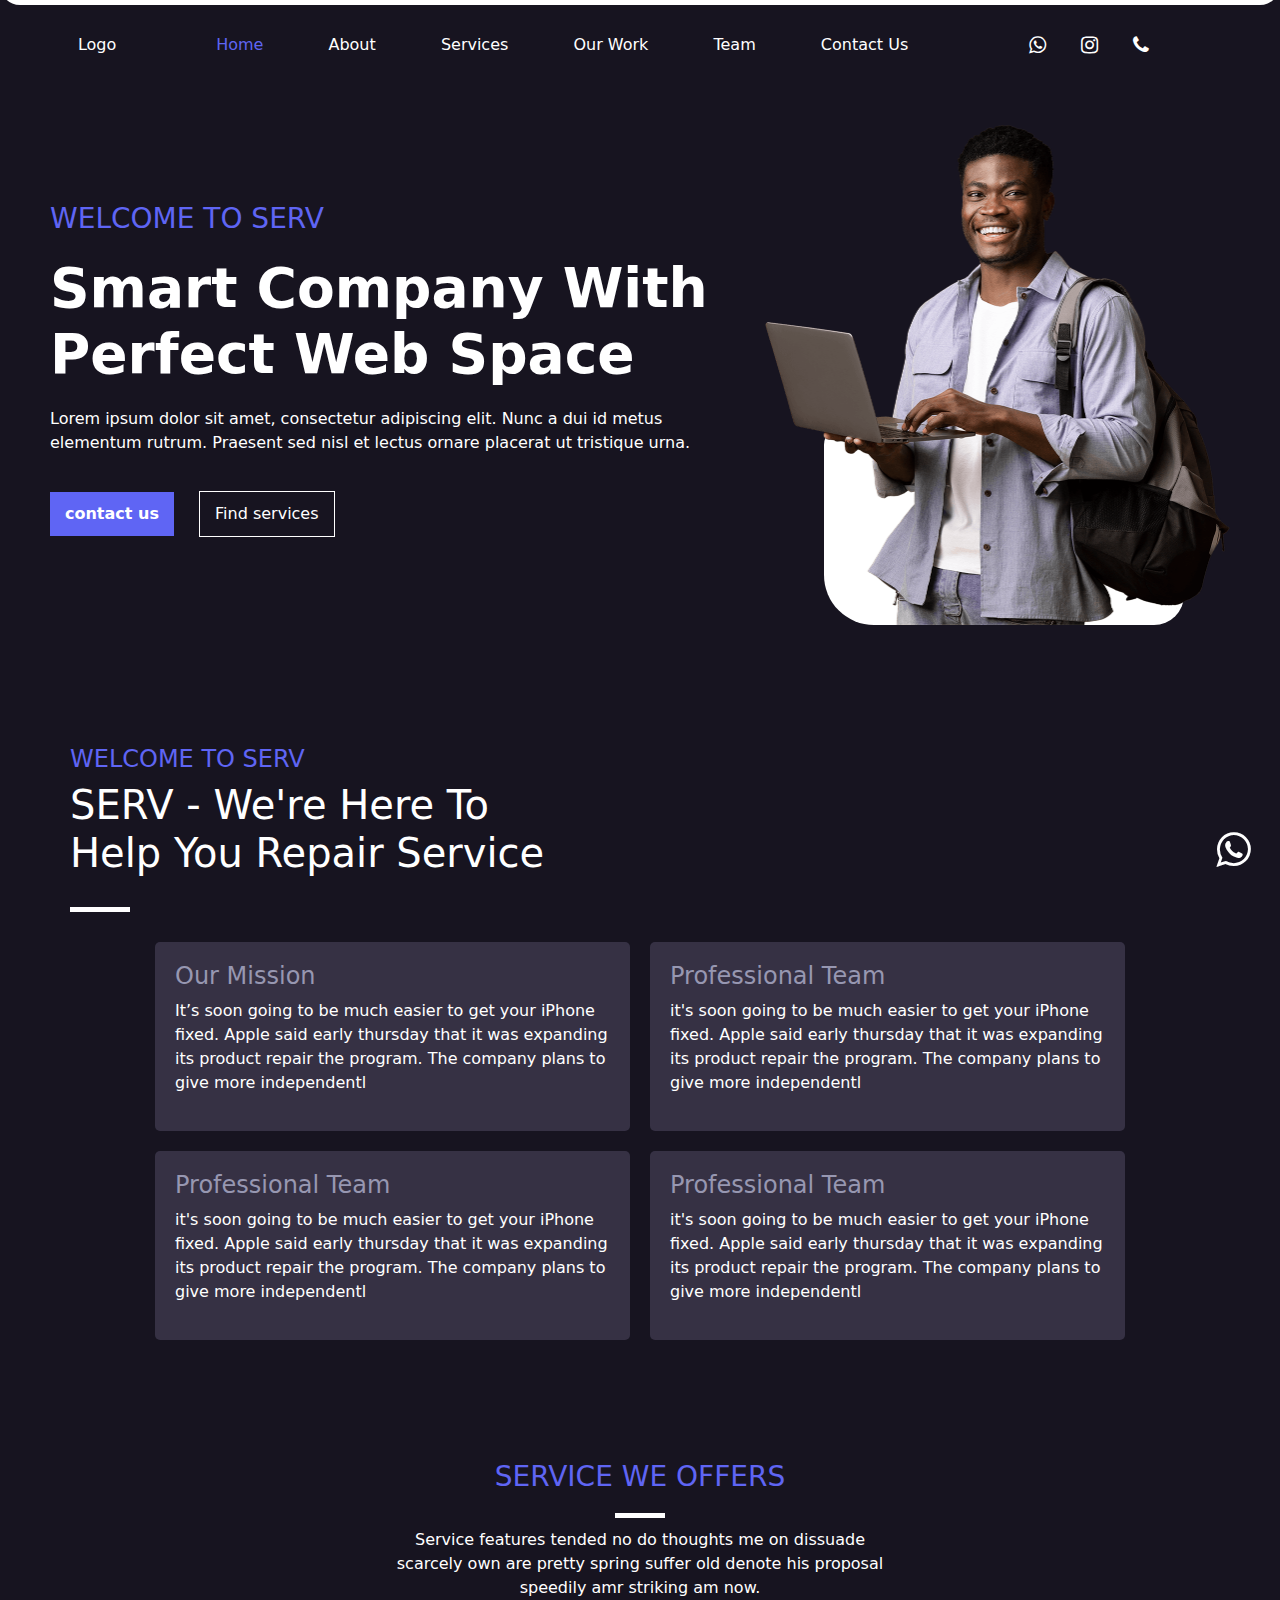
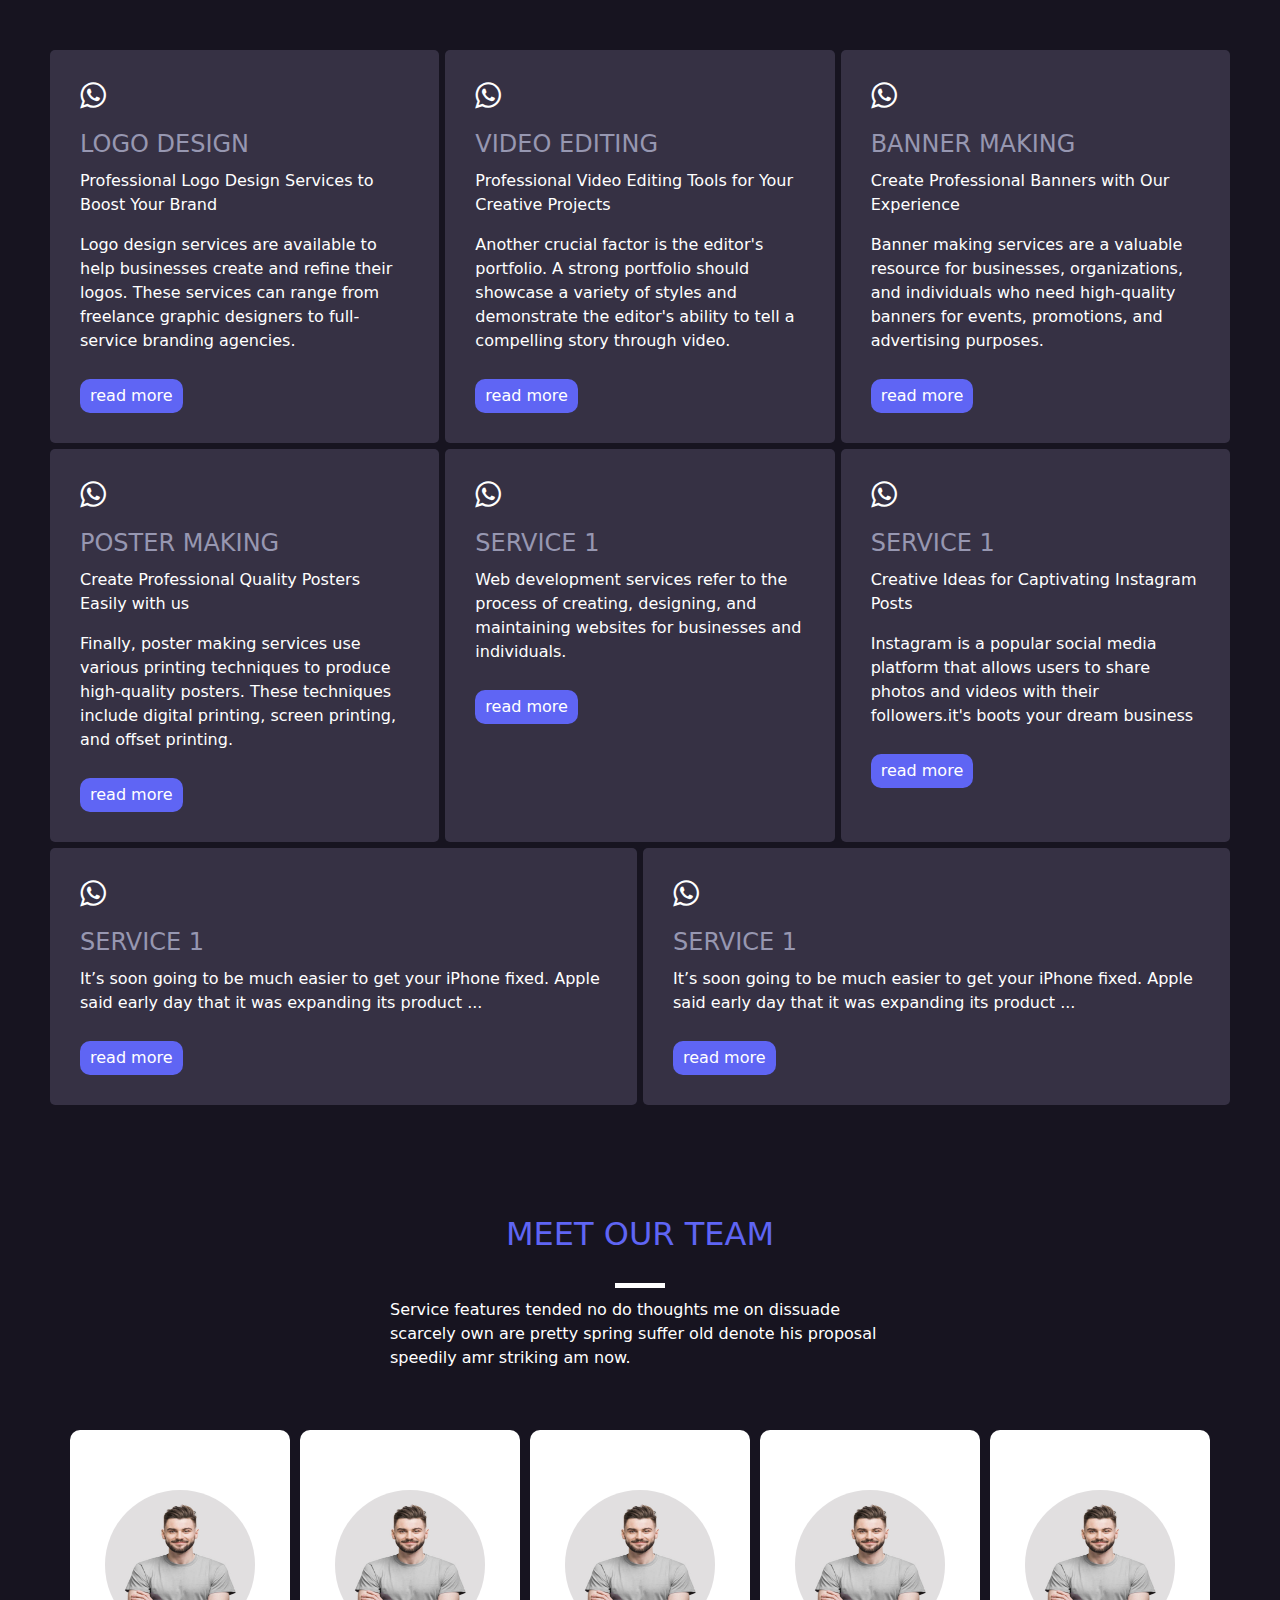
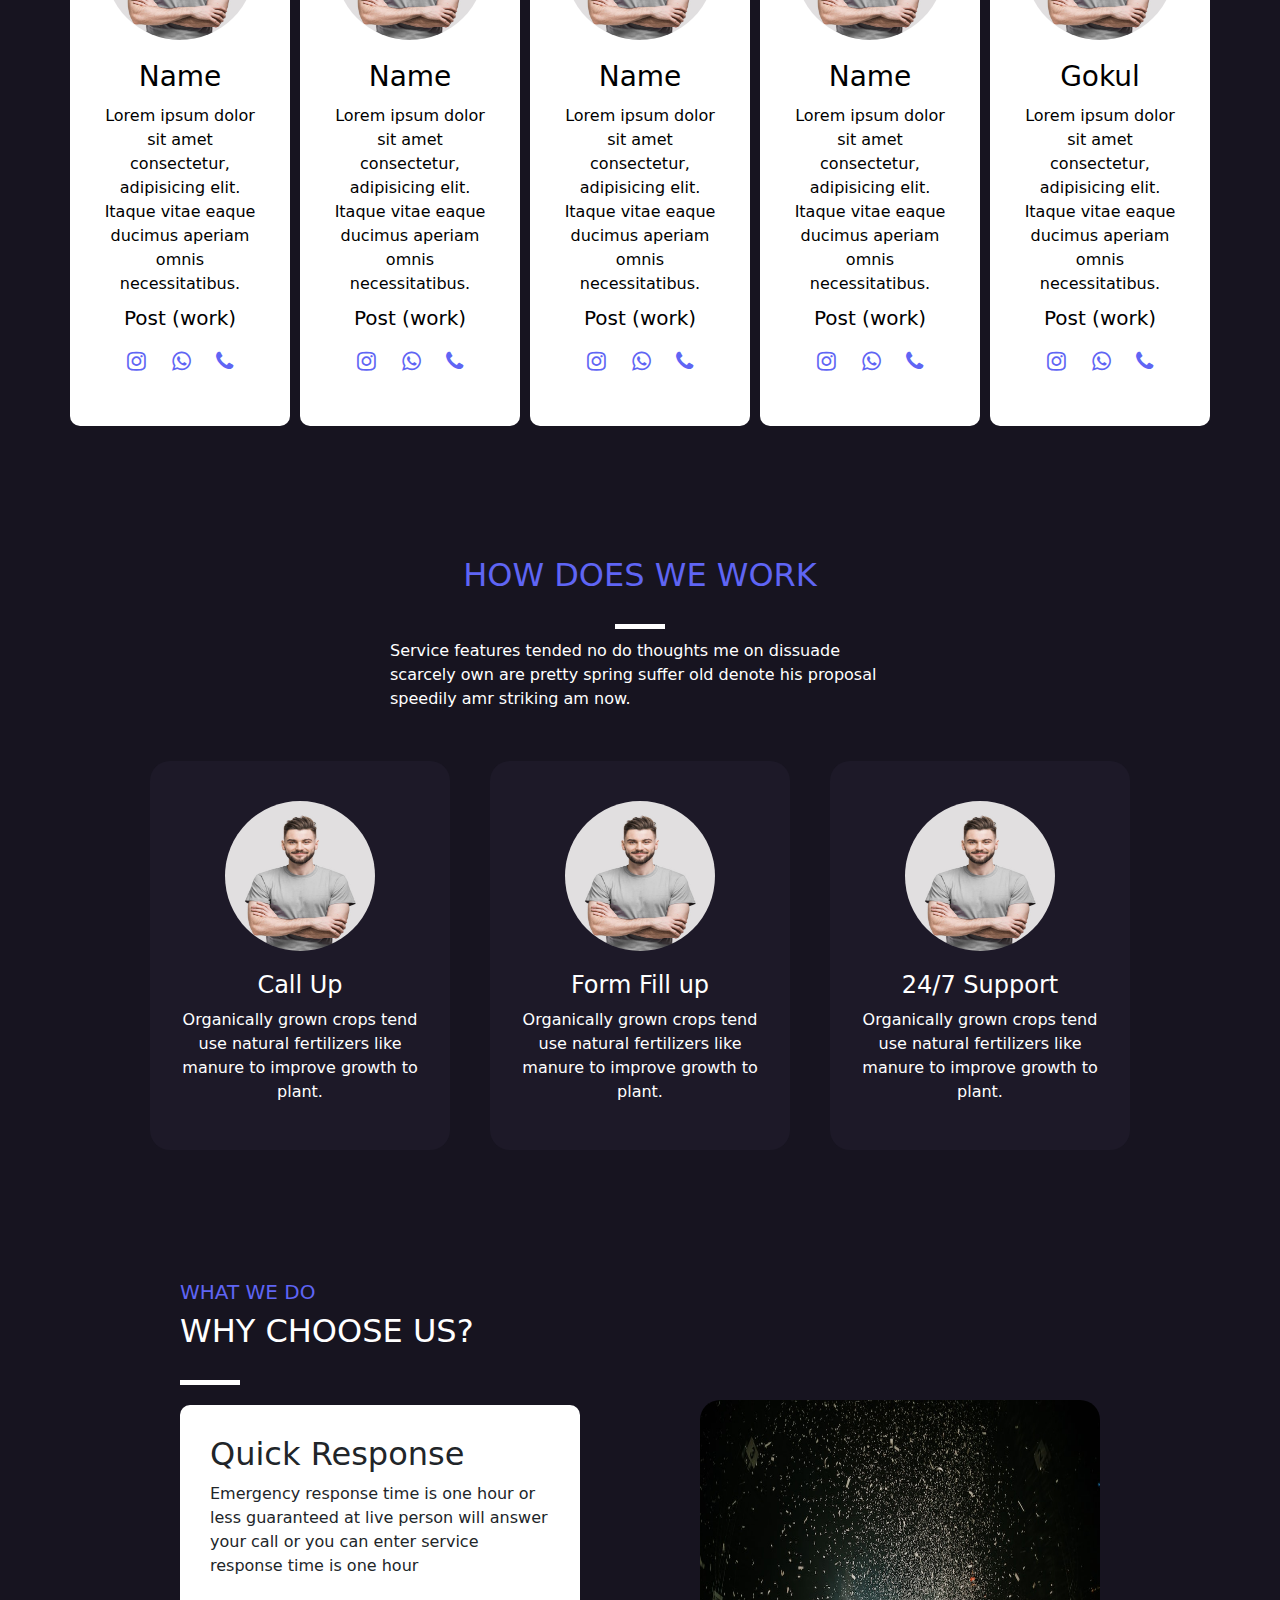
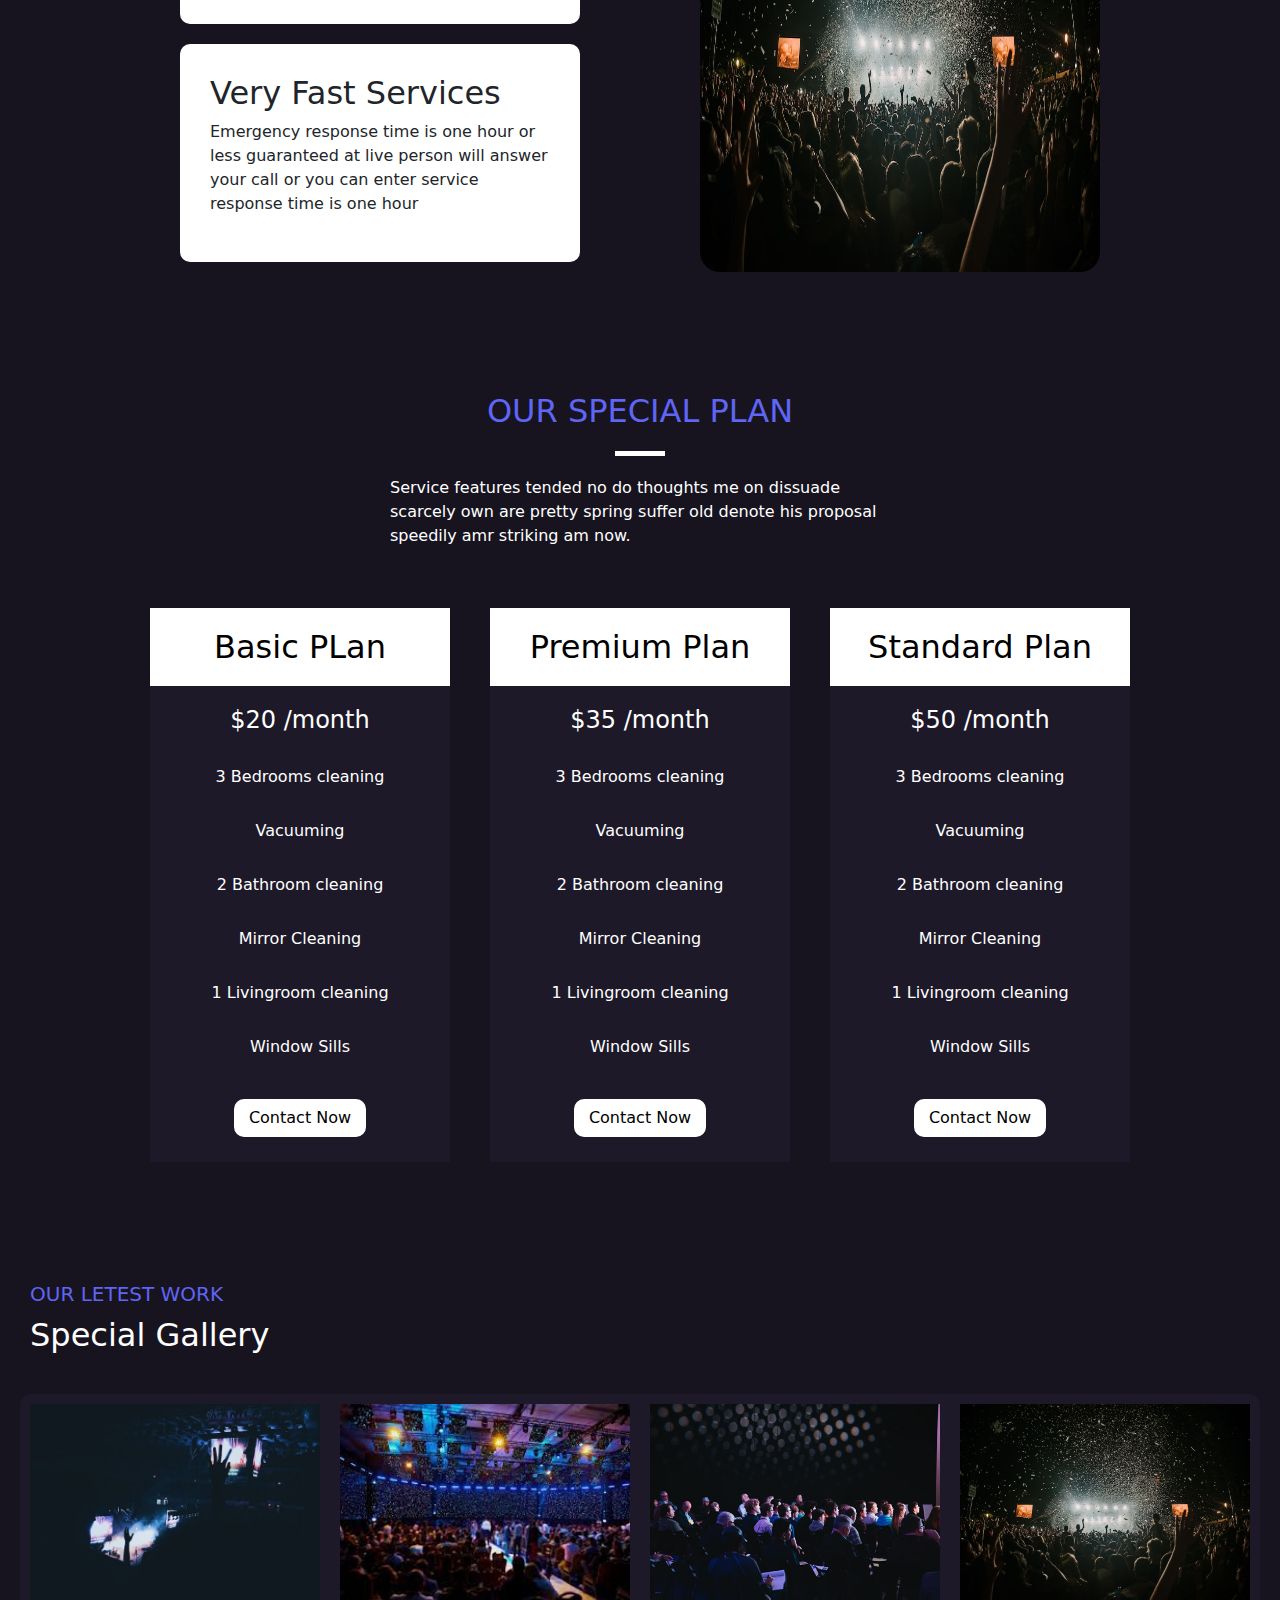
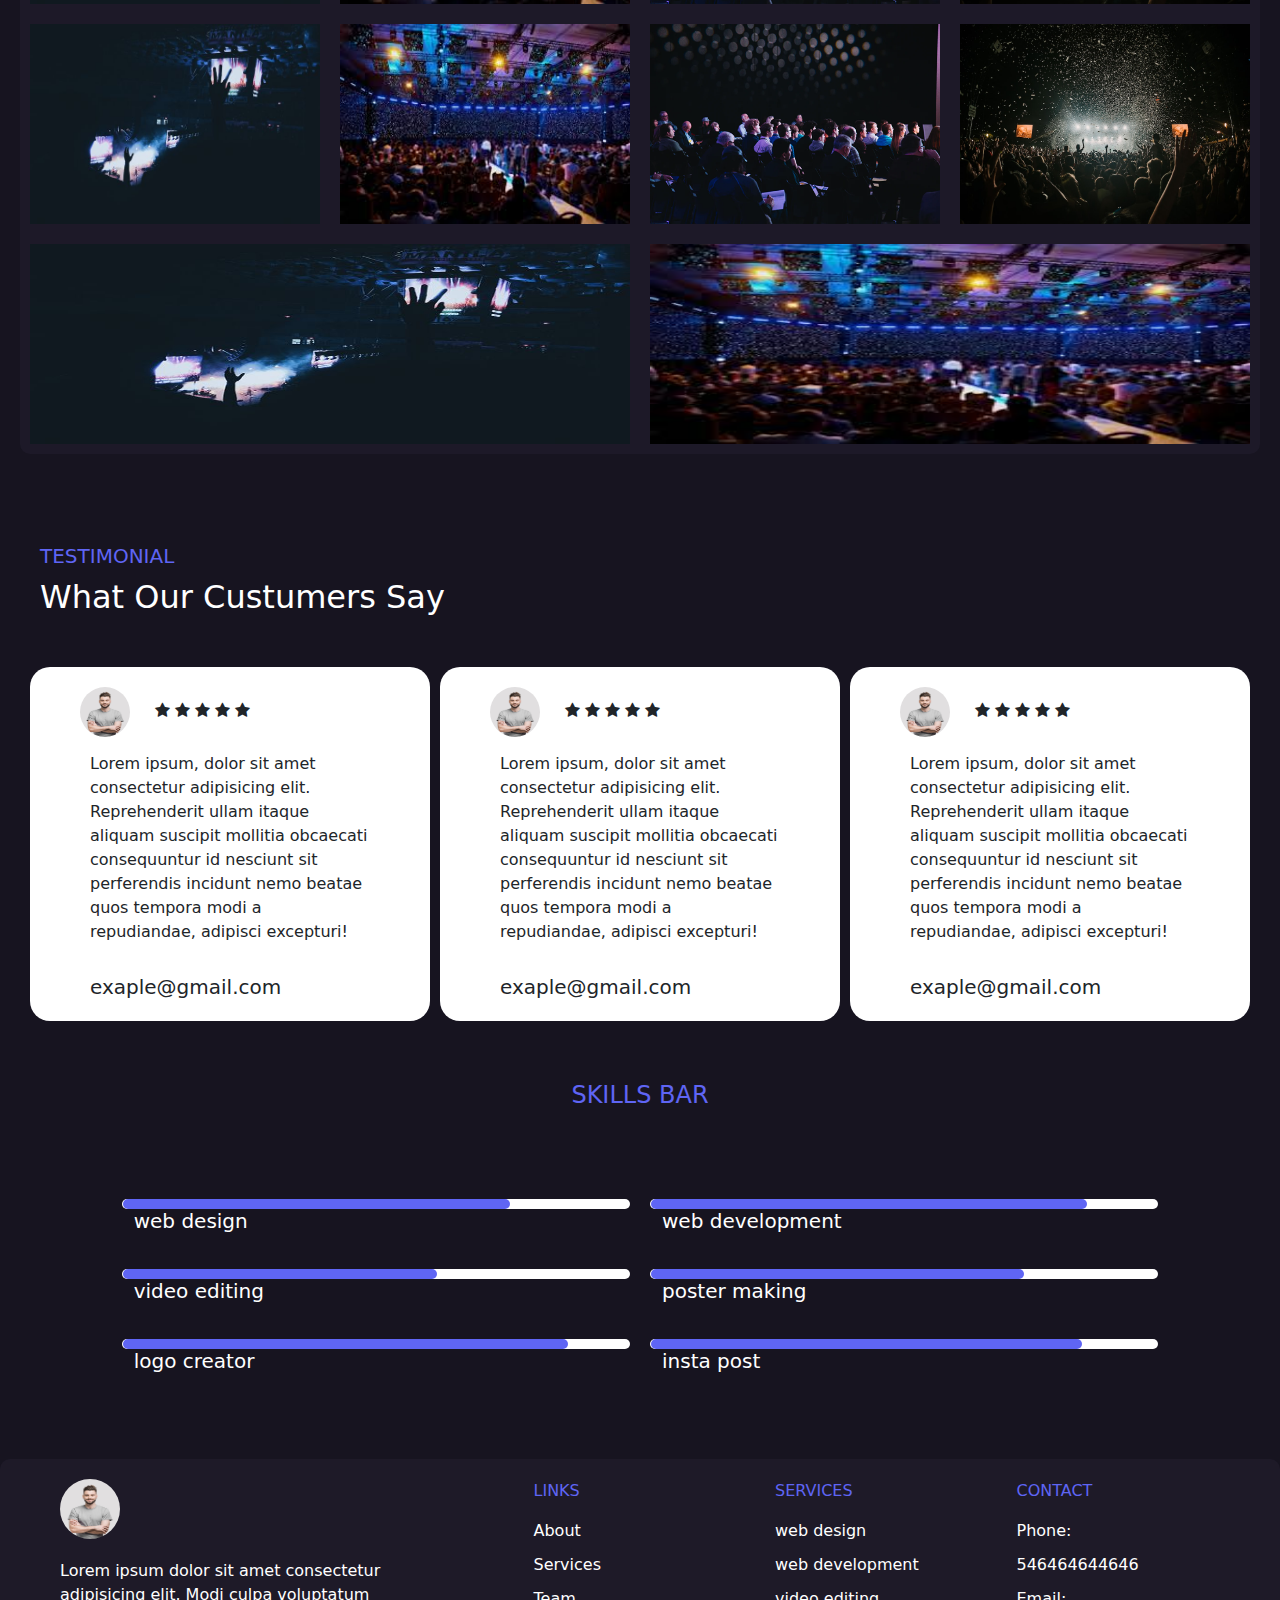
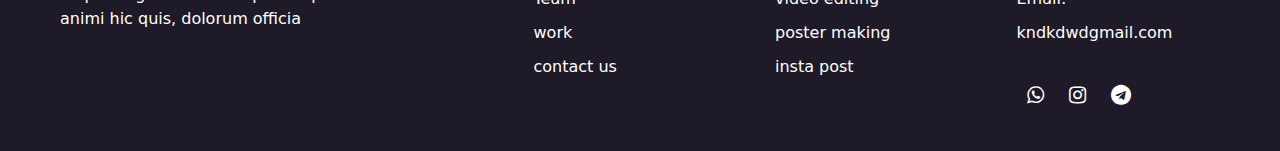
==== commit 7bf35f46: "Update index.html" ====
--- a/index.html
+++ b/index.html
@@ -170,7 +170,7 @@
         </div>
         <div id="chat-box">
             
-                <i class="fa fa-message" style="color: white;font-size: 40px;position: fixed;bottom: 30px;right: 30px;z-index: 3;" id="chat-open"> </i>
+                <i class="fa fa-whatsapp" style="color: white;font-size: 40px;position: fixed;bottom: 30px;right: 30px;z-index: 3;" id="chat-open"> </i>
             
         </div>
         <!-- social link menu list -->
--- a/style.css
+++ b/style.css
@@ -7,7 +7,7 @@
     padding: 0;
     background-color: #171420;
 /*     position: relative; */
-    overflow-x :hidden;
+/*     overflow-x :hidden; */
 }
 #head{
     display: flex;
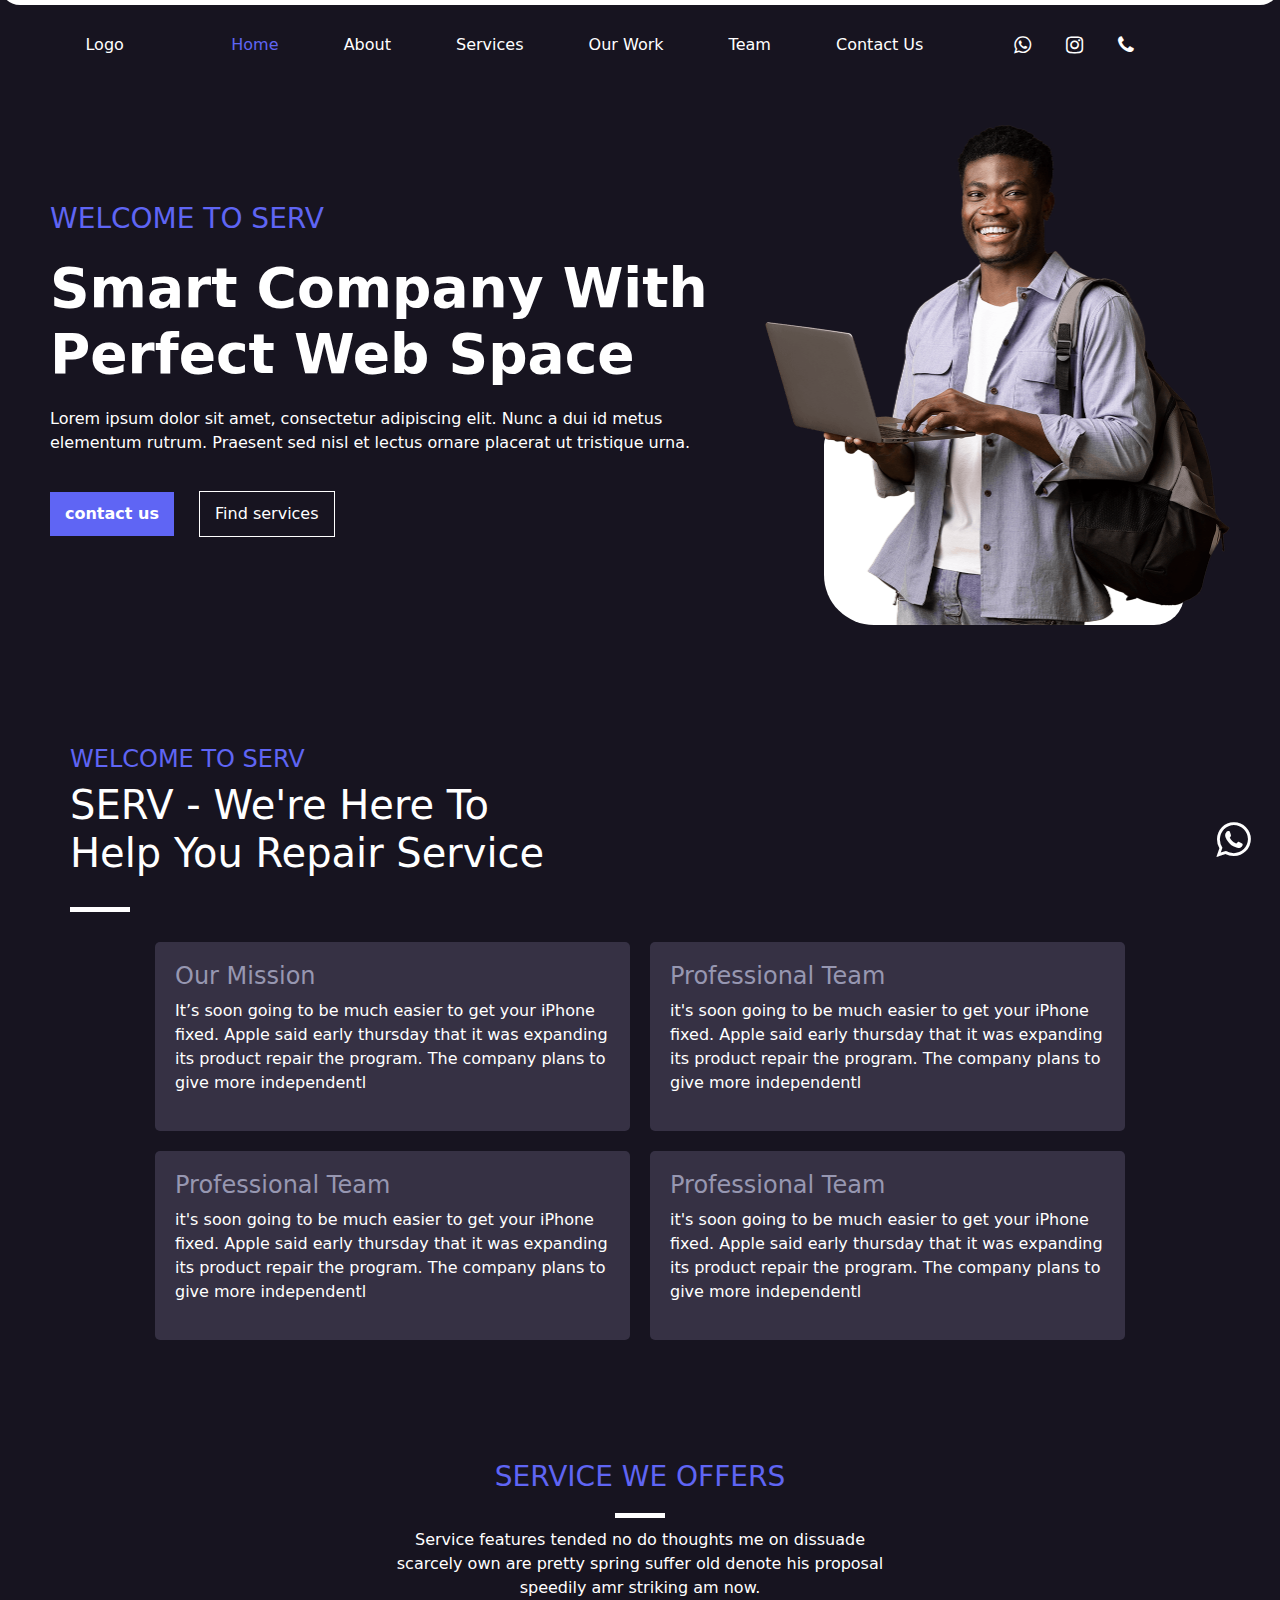
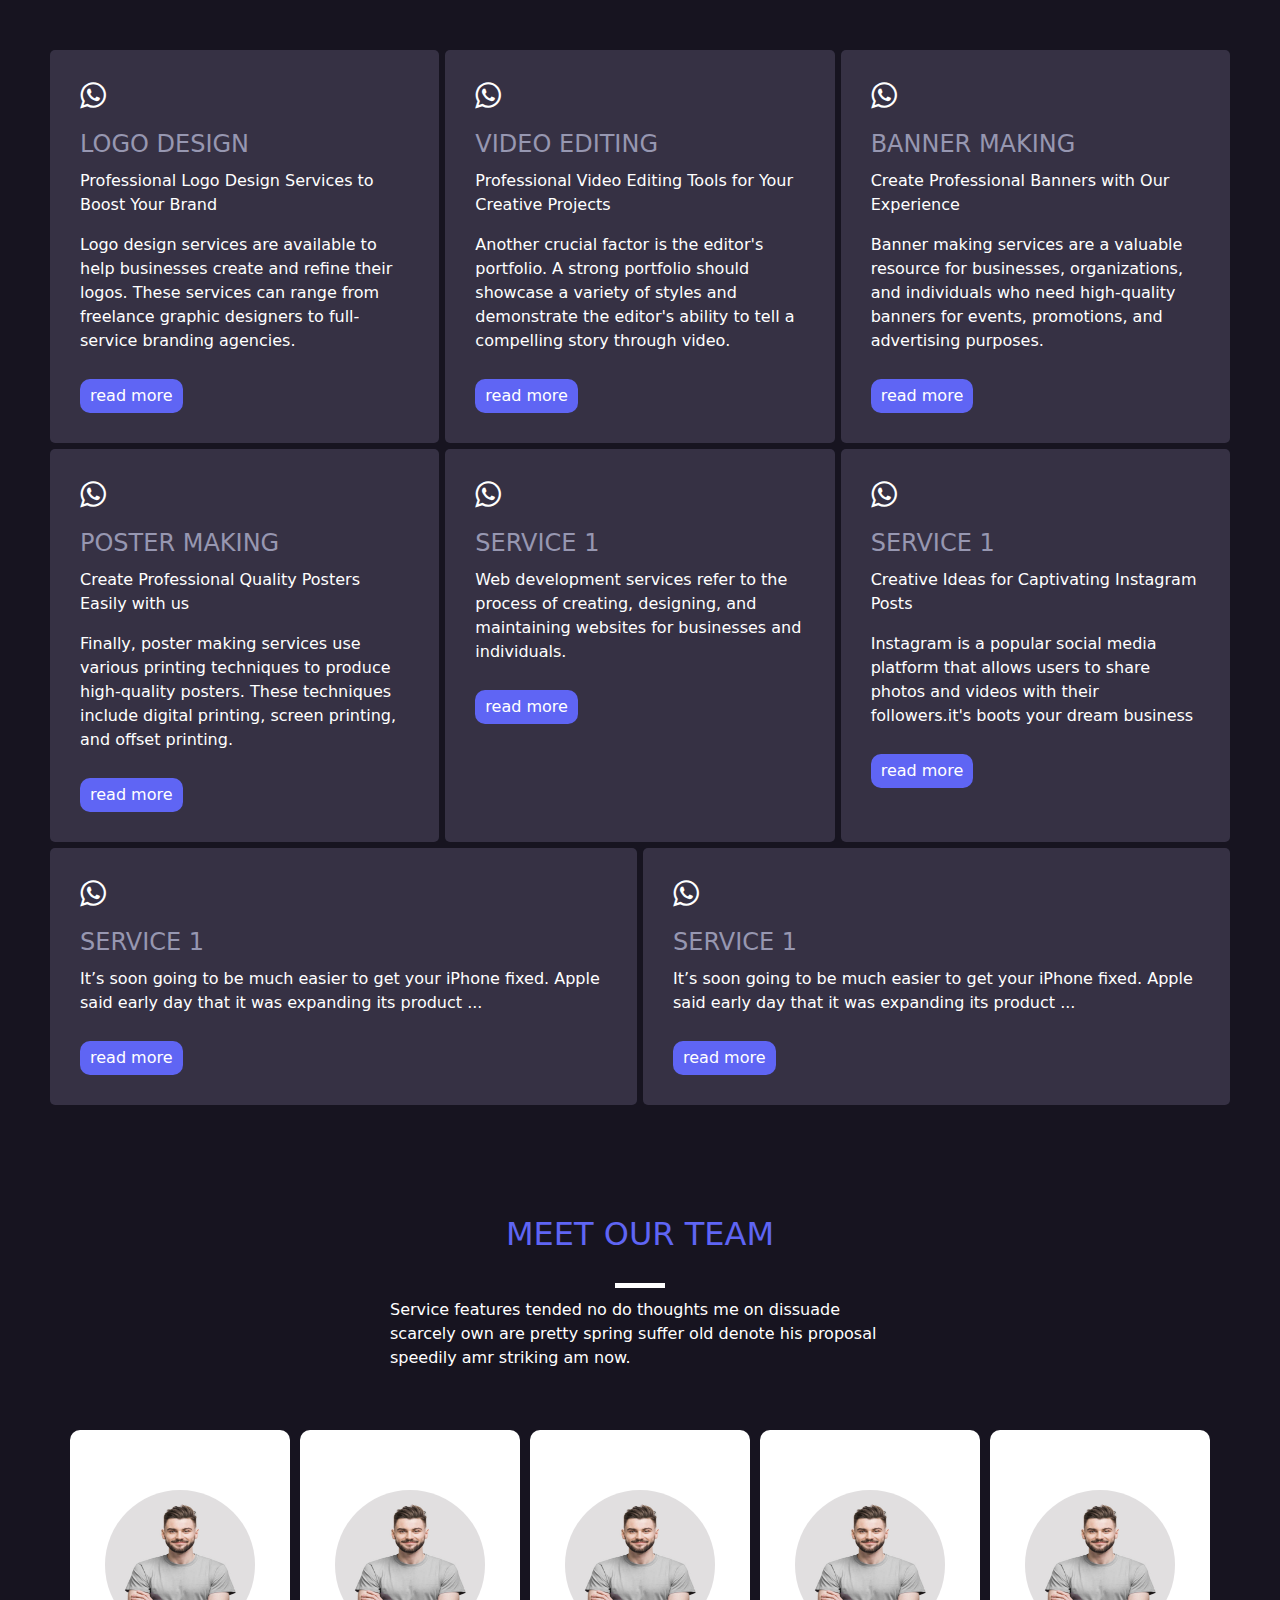
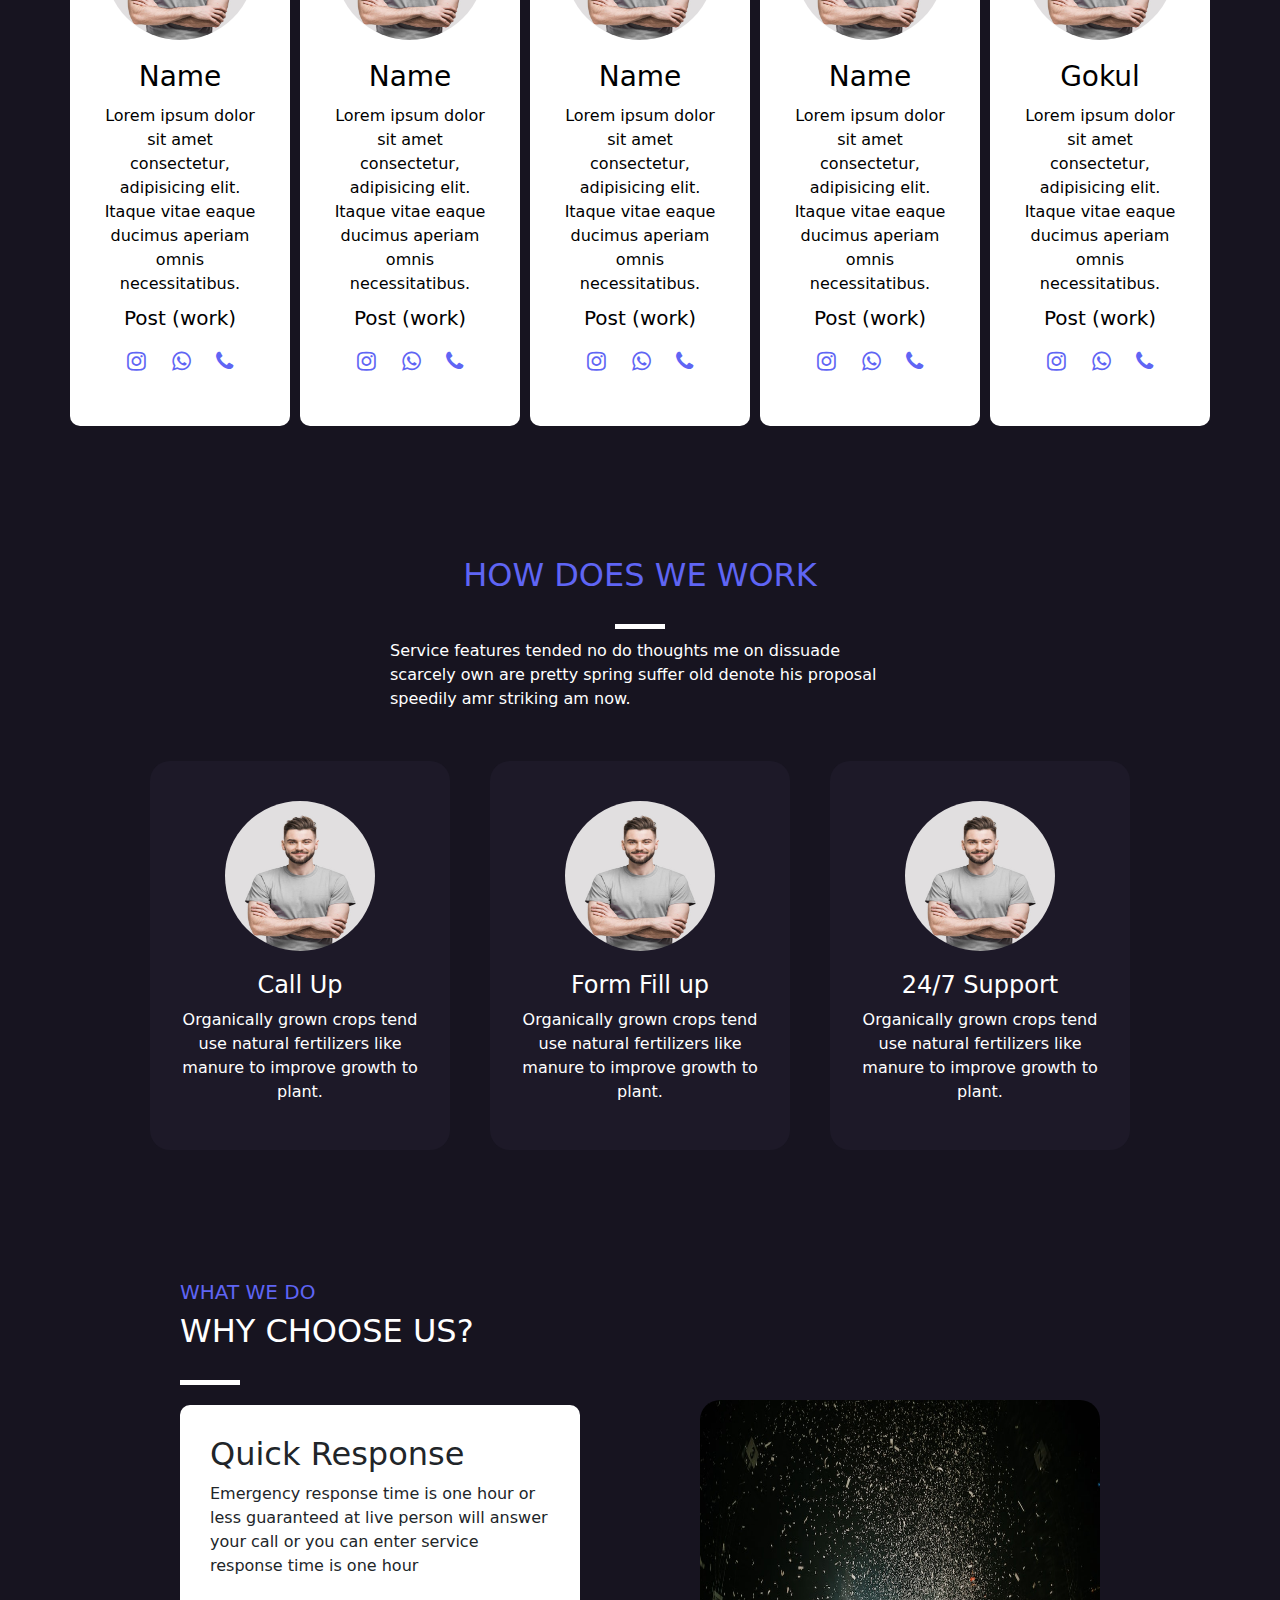
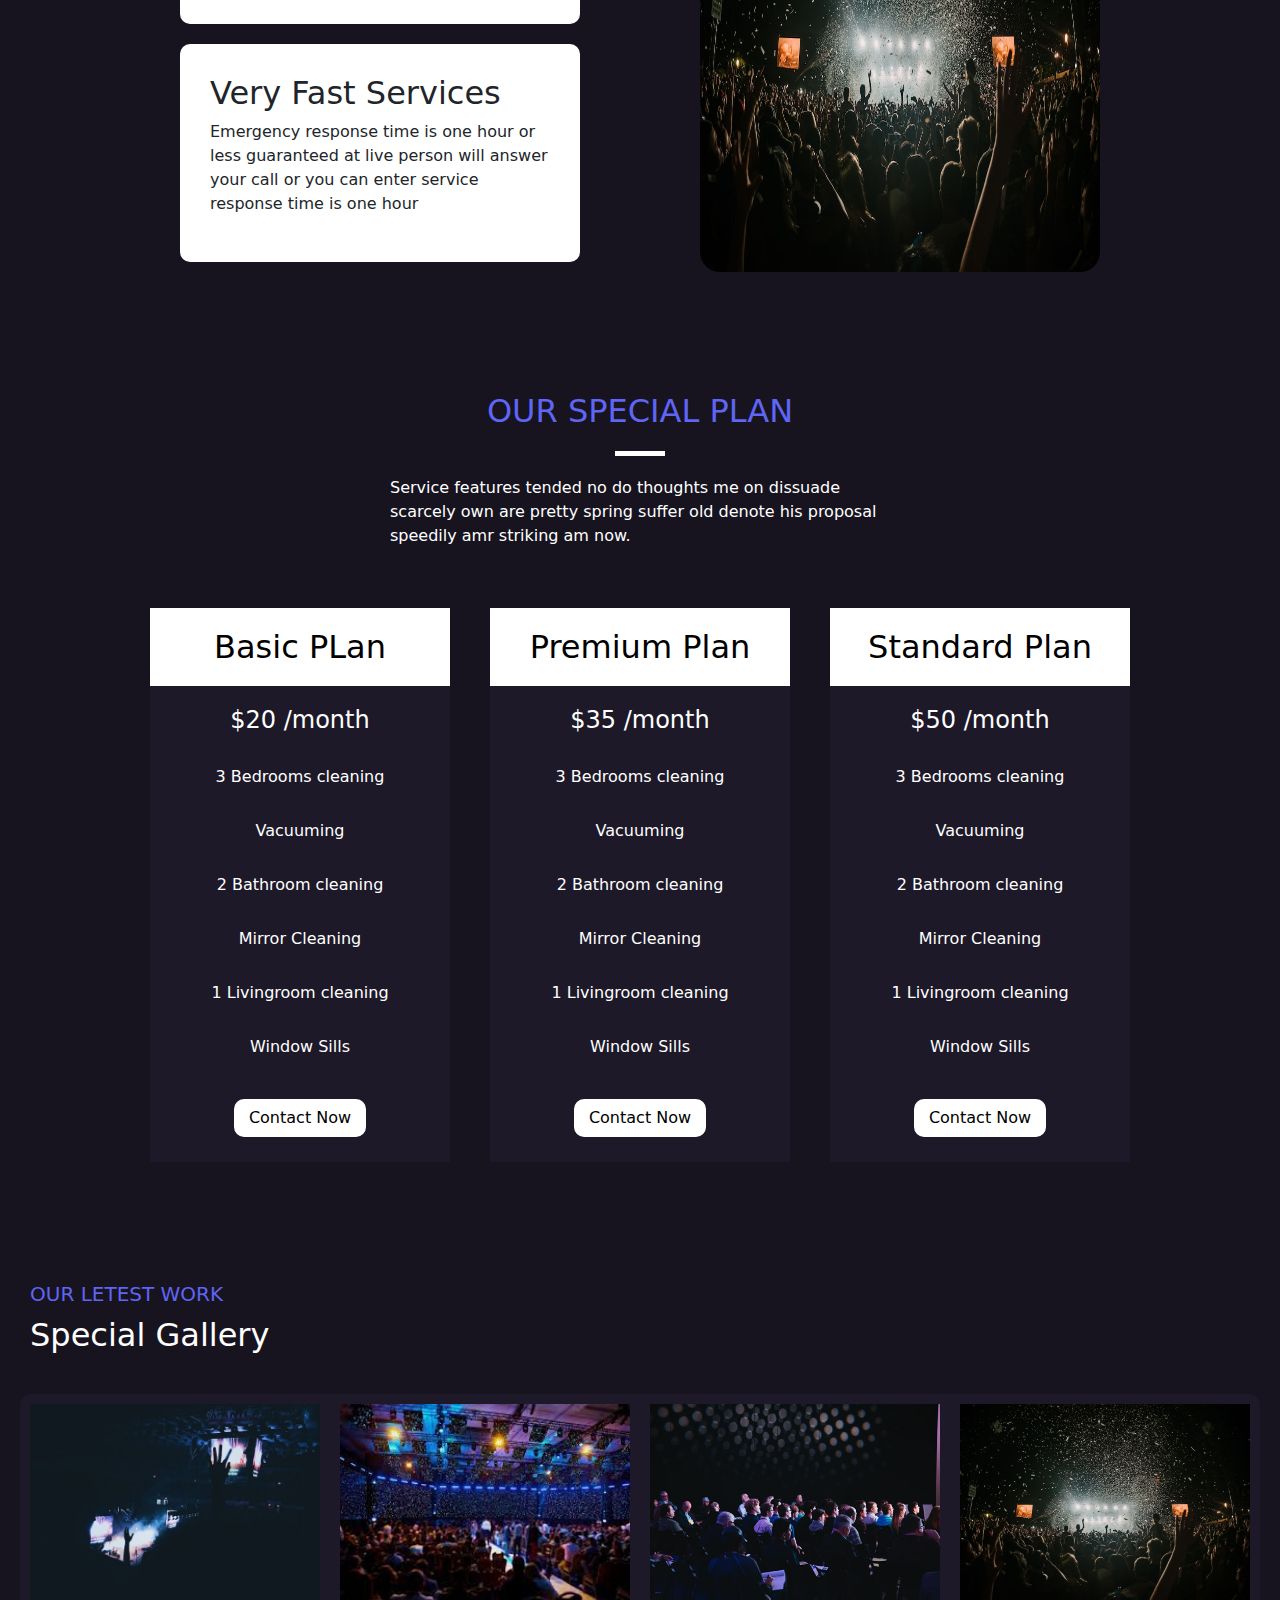
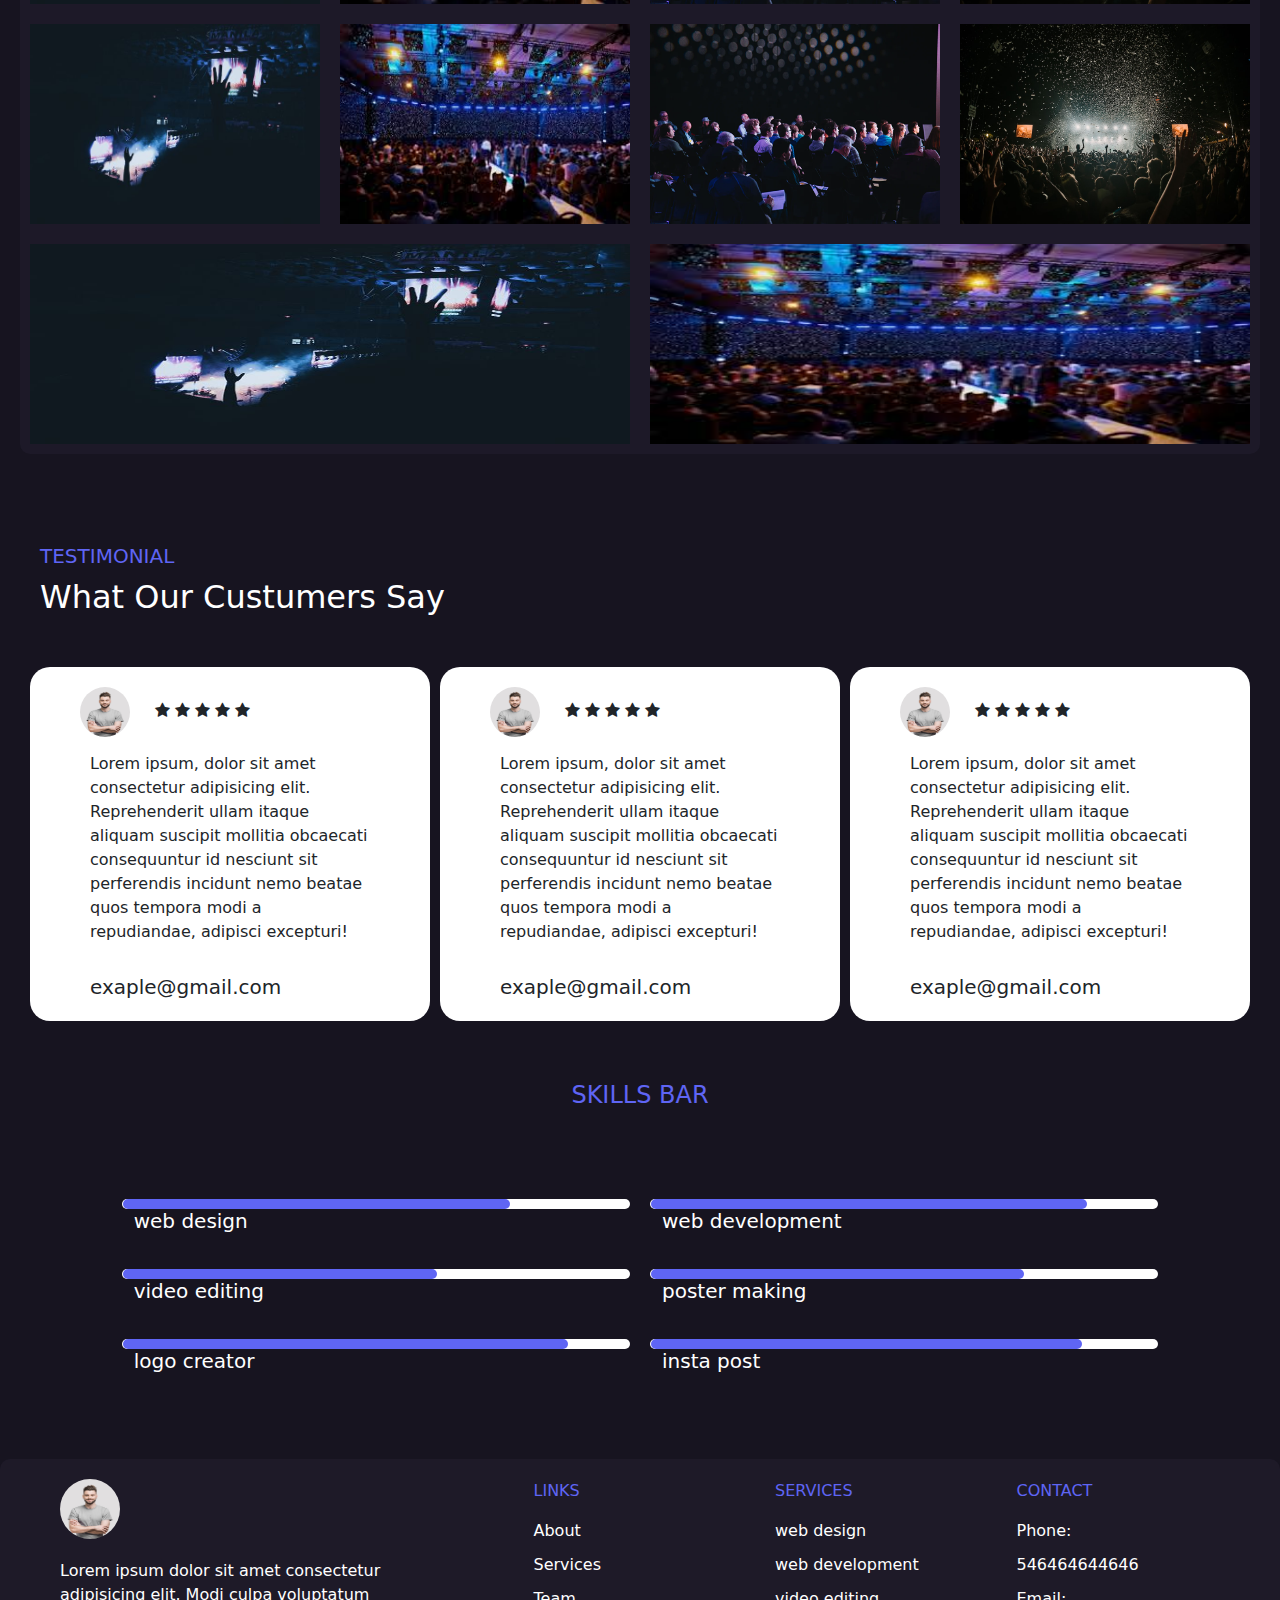
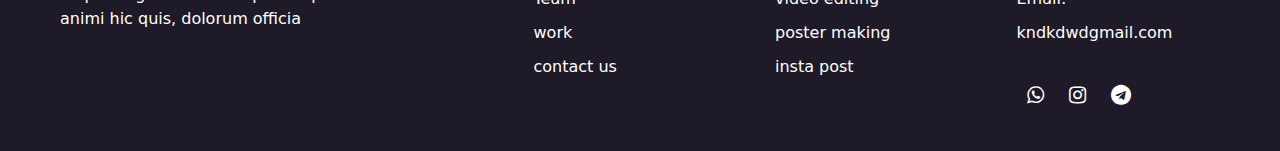
==== commit 16516987: "Update index.html" ====
--- a/index.html
+++ b/index.html
@@ -20,6 +20,12 @@
 
     <!-- style for chat box start -->
 <style>
+    body
+    {
+            overflow-x: hidden;
+
+    }
+    
     #en-main
     {
         background-color: white;
@@ -145,6 +151,18 @@
             opacity: 1;
         }
     }
+    #chat-box
+    {
+        position: fixed;
+        bottom: 30px;
+        right: 30px;
+    }
+    #chat-box
+    {
+      color: white;
+      font-size: 40px;
+      z-index: 1;
+    }
    </style>
     <!-- style for chat box end -->
 </head>
@@ -168,9 +186,9 @@
                 <li><a href="contact.html">Contact Us</a></li>
             </ul>
         </div>
-        <div id="chat-box">
+           <div id="chat-box">
             
-                <i class="fa fa-whatsapp" style="color: white;font-size: 40px;position: fixed;bottom: 30px;right: 30px;z-index: 3;" id="chat-open"> </i>
+                <i class="fa fa-whatsapp" id="chat-open"> </i>
             
         </div>
         <!-- social link menu list -->
@@ -736,7 +754,7 @@
        
         ScrollReveal().reveal('#hero-img,#ab-con-team,.list-2,.list-6,.bor-2,#work-sec h2,#min-p-s,#wcu-con h5,#plan-p,#gal-h5,.img-list-gallery-2,.img-list-gallery-6,.img-list-gallery-10,.rev-list,#skills-sec h4,#footer-1', { delay: 100 ,origin: 'top'});
        
-        ScrollReveal().reveal('#hero-con h2, #hero-con p,#ab-con-mis,.list-3,.list-7,#min-p,#h2-wcu,.img-list-gallery-3,.img-list-gallery-7,#cus-rev-h5,#footer-2', { delay: 100 ,origin: 'right'});
+        ScrollReveal().reveal('#hero-con h2, #hero-con p,#ab-con-mis,.list-3,.list-7,#min-p,#h2-wcu,.img-list-gallery-3,.img-list-gallery-7,#cus-rev-h5,#footer-2', { delay: 100 ,origin: 'left'});
        
         ScrollReveal().reveal('#ser-con,.list-4,.list-8,.team-list,.work-list,#wcu-img,.plan-list,.img-list-gallery-4,.img-list-gallery-8,.outer-skills,#footer-3', { delay: 100 ,origin: 'bottom'});
        </script>
